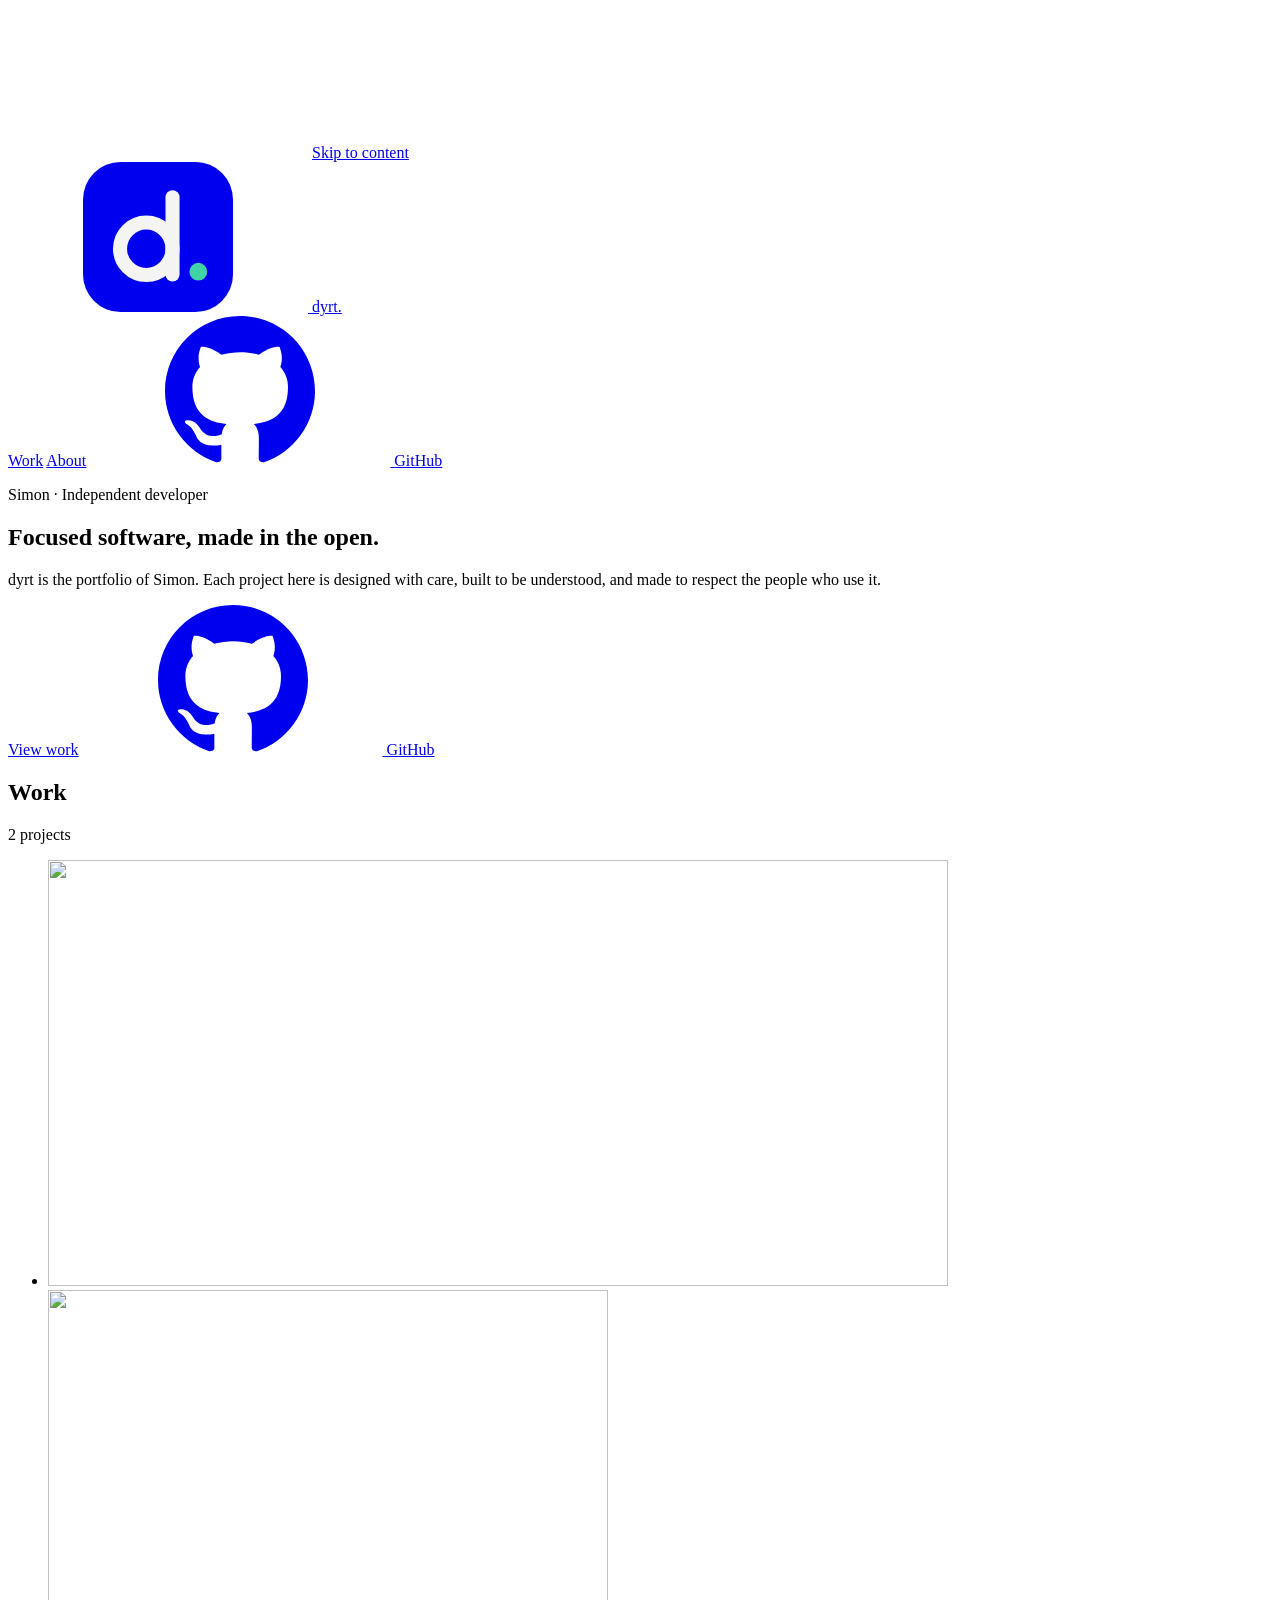
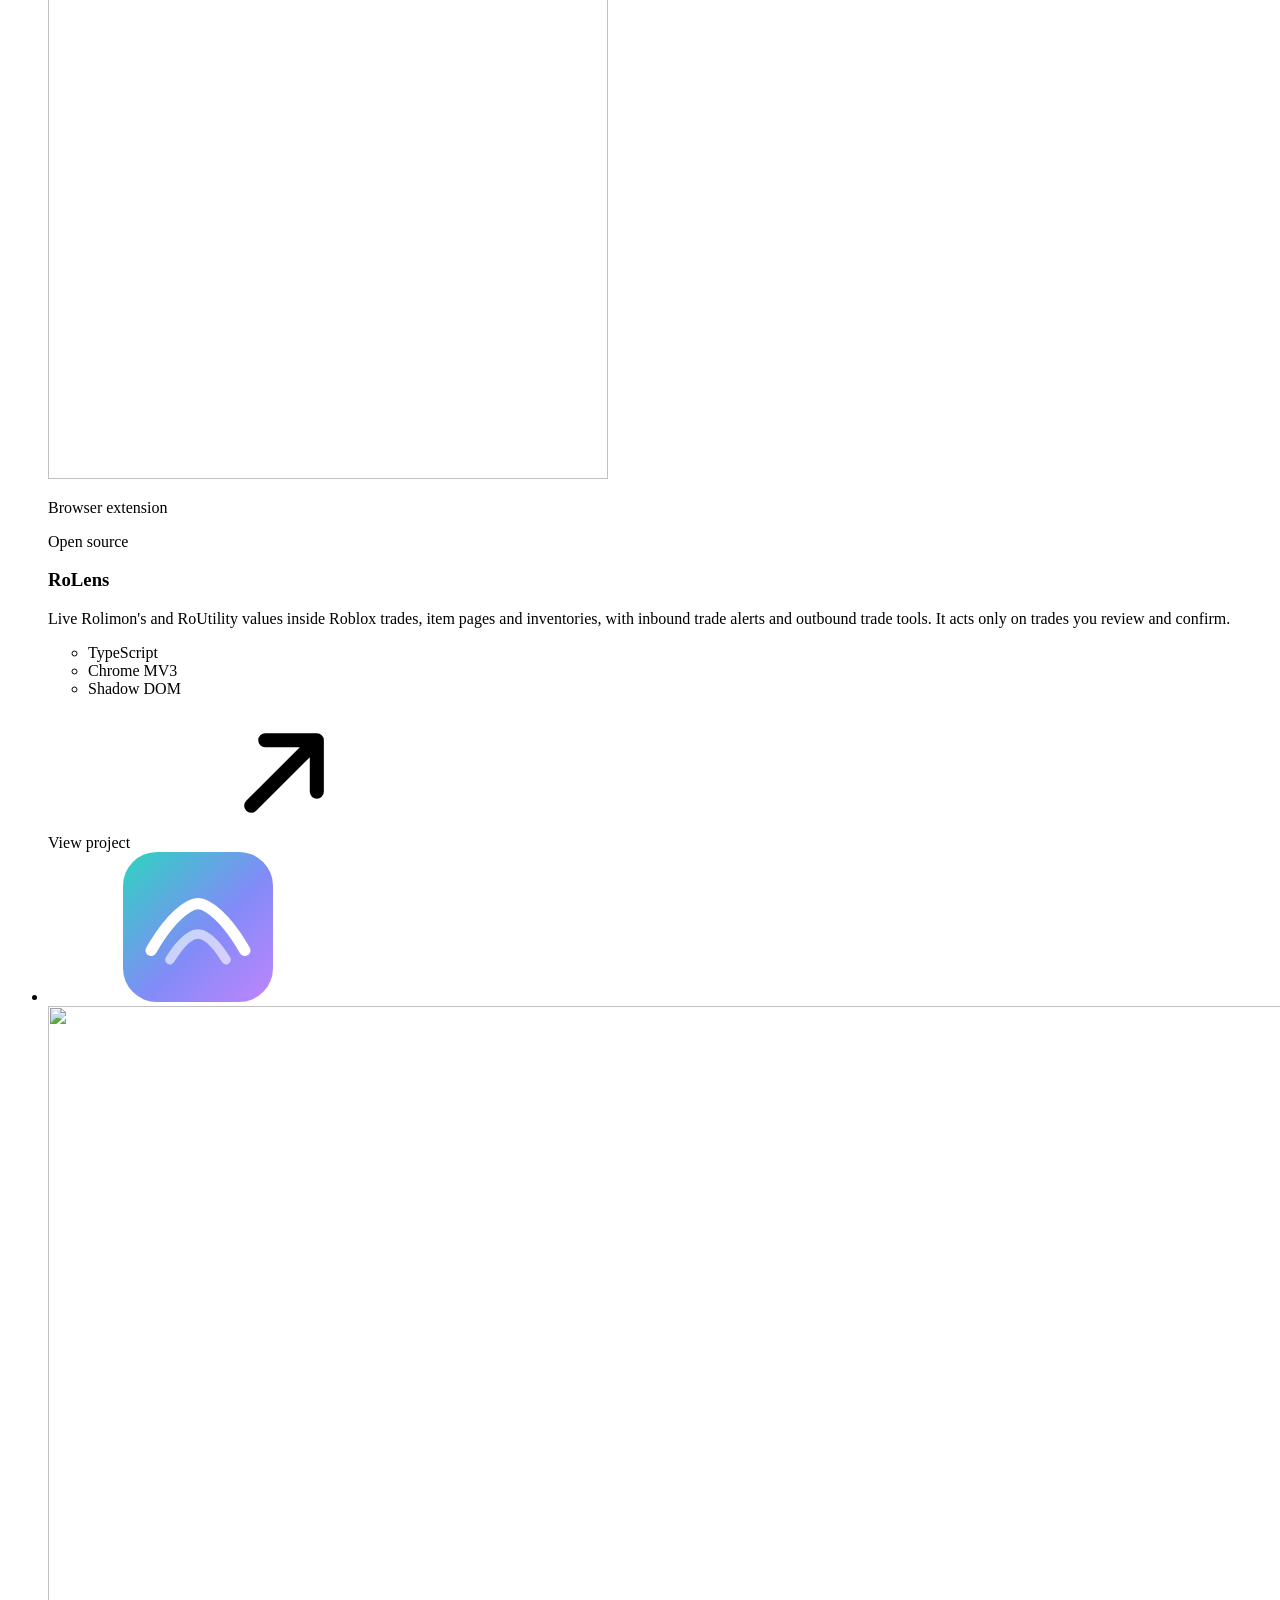
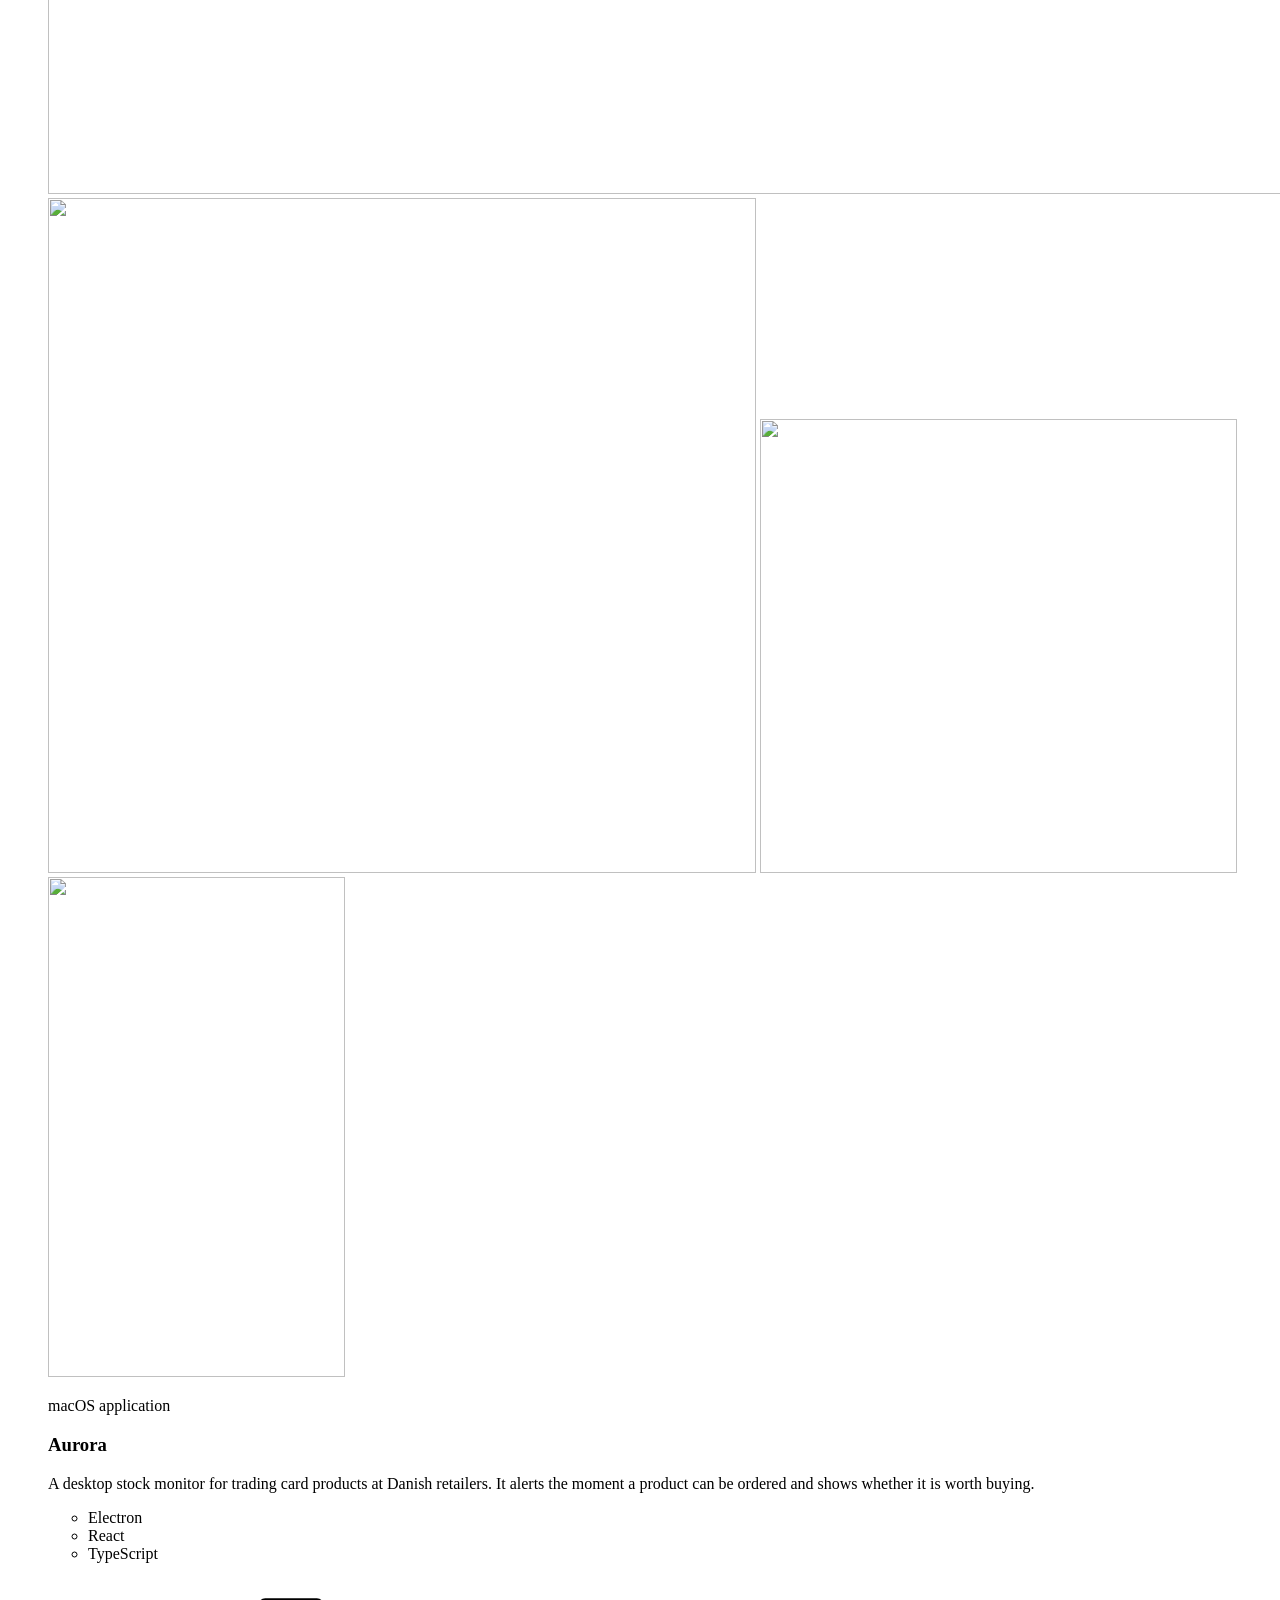
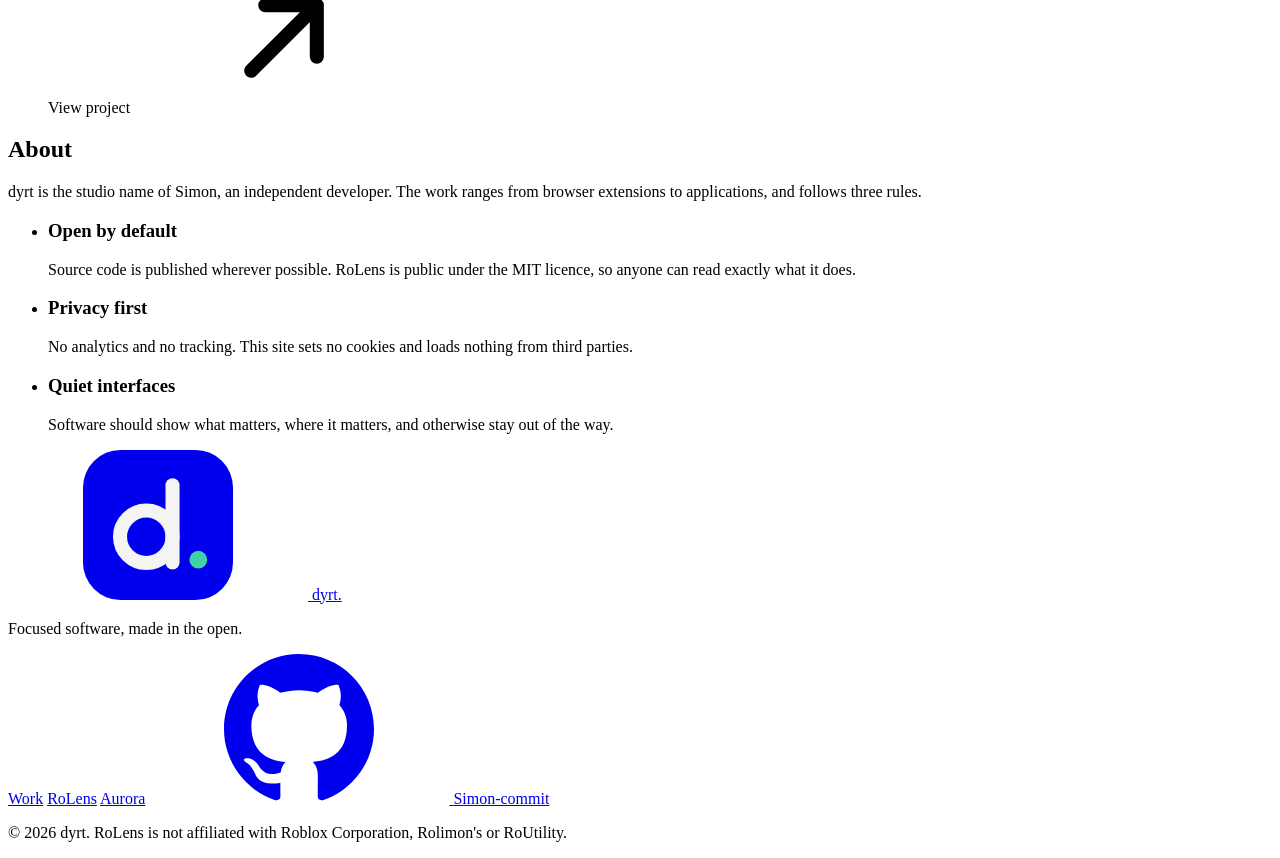
==== public/index.html @ 82dc3252 "Place real products around the Aurora screenshot Two Elite Trainer Boxes and a graded 1st Edition Pi" ====
<!doctype html>
<html lang="en">
<head>
<meta charset="utf-8">
<meta name="viewport" content="width=device-width, initial-scale=1, viewport-fit=cover">
<title>dyrt · Software by Simon</title>
<meta name="description" content="dyrt is the portfolio of Simon, an independent developer building focused software, including the RoLens browser extension and the Aurora desktop app.">
<link rel="canonical" href="https://dyrt.io/">
<meta name="theme-color" content="#f4f5f2" media="(prefers-color-scheme: light)">
<meta name="theme-color" content="#0c0f0e" media="(prefers-color-scheme: dark)">
<meta property="og:type" content="website">
<meta property="og:url" content="https://dyrt.io/">
<meta property="og:site_name" content="dyrt">
<meta property="og:title" content="dyrt · Software by Simon">
<meta property="og:description" content="dyrt is the portfolio of Simon, an independent developer building focused software, including the RoLens browser extension and the Aurora desktop app.">
<meta property="og:image" content="https://dyrt.io/og.png">
<meta property="og:image:width" content="1200">
<meta property="og:image:height" content="630">
<meta name="twitter:card" content="summary_large_image">
<link rel="icon" href="/favicon.ico?v=2" sizes="48x48">
<link rel="icon" href="/favicon.svg?v=2" type="image/svg+xml">
<link rel="icon" href="/favicon-32.png?v=2" type="image/png" sizes="32x32">
<link rel="apple-touch-icon" href="/apple-touch-icon.png?v=2">
<link rel="manifest" href="/site.webmanifest?v=2">
<link rel="preload" href="/fonts/bricolage-grotesque.woff2" as="font" type="font/woff2" crossorigin>
<link rel="preload" href="/fonts/geist.woff2" as="font" type="font/woff2" crossorigin>
<link rel="stylesheet" href="/styles.css">
<script src="/app.js" defer></script>
</head>
<body>
<svg class="sprite" aria-hidden="true">
  <symbol id="i-dyrt" viewBox="0 0 32 32">
    <rect width="32" height="32" rx="8" fill="currentColor"/>
    <circle class="mk-fg" cx="13.5" cy="18.5" r="5.6" fill="none" stroke="#f4f5f2" stroke-width="3"/>
    <path class="mk-fg" d="M19.1 7.5v16.5" stroke="#f4f5f2" stroke-width="3" stroke-linecap="round"/>
    <circle class="mk-dot" cx="24.6" cy="23.4" r="1.9" fill="#3fd3a6"/>
  </symbol>
  <symbol id="i-github" viewBox="0 0 16 16">
    <path fill="currentColor" d="M8 0c4.42 0 8 3.58 8 8a8.013 8.013 0 0 1-5.45 7.59c-.4.08-.55-.17-.55-.38 0-.27.01-1.13.01-2.2 0-.75-.25-1.23-.54-1.48 1.78-.2 3.65-.88 3.65-3.95 0-.88-.31-1.59-.82-2.15.08-.2.36-1.02-.08-2.12 0 0-.67-.22-2.2.82-.64-.18-1.32-.27-2-.27-.68 0-1.36.09-2 .27-1.53-1.03-2.2-.82-2.2-.82-.44 1.1-.16 1.92-.08 2.12-.51.56-.82 1.28-.82 2.15 0 3.06 1.86 3.75 3.64 3.95-.23.2-.44.55-.51 1.07-.46.21-1.61.55-2.33-.66-.15-.24-.6-.83-1.23-.82-.67.01-.27.38.01.53.34.19.73.9.82 1.13.16.45.68 1.31 2.69.94 0 .67.01 1.3.01 1.49 0 .21-.15.45-.55.38A7.995 7.995 0 0 1 0 8c0-4.42 3.58-8 8-8Z"/>
  </symbol>
  <symbol id="i-rolens" viewBox="0 0 128 128">
    <defs><linearGradient id="rl" x1="0" y1="0" x2="1" y2="1"><stop offset="0" stop-color="#10b981"/><stop offset="1" stop-color="#06b6d4"/></linearGradient></defs>
    <rect width="128" height="128" rx="34.7" fill="url(#rl)"/>
    <g fill="none" stroke="#ffffff" stroke-linecap="round" stroke-linejoin="round">
      <circle cx="55.5" cy="55.5" r="28.8" stroke-width="12.8"/>
      <path d="M77.9 77.9 98.1 98.1" stroke-width="14.9"/>
      <path d="M43.7 61.9 55.5 50.1 67.2 61.9" stroke-width="10.7"/>
    </g>
  </symbol>
  <symbol id="i-aurora" viewBox="0 0 32 32">
    <defs><linearGradient id="au" x1="0" y1="0" x2="1" y2="1"><stop offset="0" stop-color="#2dd4bf"/><stop offset="0.55" stop-color="#818cf8"/><stop offset="1" stop-color="#c084fc"/></linearGradient></defs>
    <rect width="32" height="32" rx="7.2" fill="url(#au)"/>
    <g fill="none" stroke="#ffffff" stroke-linecap="round">
      <path d="M6 21c4-7 8-10 10-10s6 3 10 10" stroke-width="2.4"/>
      <path d="M10 23c2.5-4 4.5-5.5 6-5.5s3.5 1.5 6 5.5" stroke-width="2" stroke-opacity="0.6"/>
    </g>
  </symbol>
  <symbol id="i-arrow" viewBox="0 0 16 16">
    <path d="M4.5 11.5 11.5 4.5M6 4.5h5.5V10" fill="none" stroke="currentColor" stroke-width="1.5" stroke-linecap="round" stroke-linejoin="round"/>
  </symbol>
</svg>

<a class="skip" href="#main">Skip to content</a>

<div class="shell">
  <header class="top">
    <a class="brand" href="/" aria-label="dyrt, home">
      <svg class="brand-mark" aria-hidden="true"><use href="#i-dyrt"/></svg>
      <span class="brand-word">dyrt<span class="dot">.</span></span>
    </a>
    <nav class="nav" aria-label="Main">
      <a class="nav-text" href="/#work">Work</a>
      <a class="nav-text" href="/#about">About</a>
      <a class="nav-gh" href="https://github.com/Simon-commit" aria-label="Simon on GitHub">
        <svg aria-hidden="true"><use href="#i-github"/></svg>
        <span>GitHub</span>
      </a>
    </nav>
  </header>

  <main id="main">
    <section class="intro" aria-labelledby="intro-title">
      <p class="eyebrow">Simon · Independent developer</p>
      <h1 id="intro-title">Focused software, made in the open.</h1>
      <p class="lede">dyrt is the portfolio of Simon. Each project here is designed with care, built to be understood, and made to respect the people who use it.</p>
      <div class="actions">
        <a class="btn btn-primary" href="#work">View work</a>
        <a class="btn" href="https://github.com/Simon-commit">
          <svg class="btn-gh" aria-hidden="true"><use href="#i-github"/></svg>
          GitHub
        </a>
      </div>
    </section>

    <section id="work" class="work" aria-labelledby="work-title">
      <div class="section-head">
        <h2 id="work-title">Work</h2>
        <span class="count">2 projects</span>
      </div>

      <ul class="catalogue">
        <li class="project">
          <a class="project-link" href="/rolens/" aria-label="RoLens, project details"></a>
          <div class="project-media media-rolens">
            <div class="rl-stage" aria-hidden="true">
              <picture class="rl-item">
                <source srcset="/rolens/shots/item-dark.webp" media="(prefers-color-scheme: dark)">
                <img src="/rolens/shots/item-light.webp" alt="" width="900" height="426" decoding="async">
              </picture>
              <picture class="rl-popup">
                <source srcset="/rolens/shots/popup-dark.webp" media="(prefers-color-scheme: dark)">
                <img src="/rolens/shots/popup-light.webp" alt="" width="560" height="789" decoding="async">
              </picture>
              <div class="float f1" data-rare="Red Sparkle Time Fedora"><span class="float-img"></span></div>
              <div class="float f2" data-rare="Rainbow Shaggy"><span class="float-img"></span></div>
              <div class="float f3" data-rare="Domino Crown"><span class="float-img"></span></div>
            </div>
          </div>
          <div class="project-body">
            <div class="project-top">
              <p class="eyebrow">Browser extension</p>
              <span class="badge">Open source</span>
            </div>
            <h3>RoLens</h3>
            <p>Live Rolimon's and RoUtility values inside Roblox trades, item pages and inventories, with inbound trade alerts and outbound trade tools. It acts only on trades you review and confirm.</p>
            <ul class="tags" aria-label="Technologies">
              <li>TypeScript</li><li>Chrome MV3</li><li>Shadow DOM</li>
            </ul>
            <span class="project-cta">View project <svg aria-hidden="true"><use href="#i-arrow"/></svg></span>
          </div>
        </li>

        <li class="project">
          <a class="project-link" href="/aurora/" aria-label="Aurora, project details"></a>
          <div class="project-media media-aurora">
            <svg class="media-icon" aria-hidden="true"><use href="#i-aurora"/></svg>
            <img class="shot" src="/aurora/card.webp" alt="" width="1280" height="788" loading="lazy" decoding="async">
            <img class="au-prod au-etb1" src="/aurora/products/etb-30th.webp" alt="" width="708" height="675" decoding="async">
            <img class="au-prod au-etb2" src="/aurora/products/etb-ascended.webp" alt="" width="477" height="454" decoding="async">
            <img class="au-prod au-slab" src="/aurora/products/psa-pikachu.webp" alt="" width="297" height="500" decoding="async">
          </div>
          <div class="project-body">
            <div class="project-top">
              <p class="eyebrow">macOS application</p>
            </div>
            <h3>Aurora</h3>
            <p>A desktop stock monitor for trading card products at Danish retailers. It alerts the moment a product can be ordered and shows whether it is worth buying.</p>
            <ul class="tags" aria-label="Technologies">
              <li>Electron</li><li>React</li><li>TypeScript</li>
            </ul>
            <span class="project-cta">View project <svg aria-hidden="true"><use href="#i-arrow"/></svg></span>
          </div>
        </li>
      </ul>
    </section>

    <section id="about" class="principles" aria-labelledby="about-title">
      <div class="section-head">
        <h2 id="about-title">About</h2>
      </div>
      <p class="principles-lede">dyrt is the studio name of Simon, an independent developer. The work ranges from browser extensions to applications, and follows three rules.</p>
      <ul class="rules">
        <li>
          <h3>Open by default</h3>
          <p>Source code is published wherever possible. RoLens is public under the MIT licence, so anyone can read exactly what it does.</p>
        </li>
        <li>
          <h3>Privacy first</h3>
          <p>No analytics and no tracking. This site sets no cookies and loads nothing from third parties.</p>
        </li>
        <li>
          <h3>Quiet interfaces</h3>
          <p>Software should show what matters, where it matters, and otherwise stay out of the way.</p>
        </li>
      </ul>
    </section>
  </main>

  <footer class="foot">
    <div class="foot-brand">
      <a class="brand" href="/" aria-label="dyrt, home">
        <svg class="brand-mark" aria-hidden="true"><use href="#i-dyrt"/></svg>
        <span class="brand-word">dyrt<span class="dot">.</span></span>
      </a>
      <p>Focused software, made in the open.</p>
    </div>
    <nav class="foot-links" aria-label="Footer">
      <a href="/#work">Work</a>
      <a href="/rolens/">RoLens</a>
      <a href="/aurora/">Aurora</a>
      <a class="gh-link" href="https://github.com/Simon-commit">
        <svg aria-hidden="true"><use href="#i-github"/></svg>
        <span>Simon-commit</span>
      </a>
    </nav>
    <p class="foot-legal">© 2026 dyrt. RoLens is not affiliated with Roblox Corporation, Rolimon's or RoUtility.</p>
  </footer>
</div>
</body>
</html>
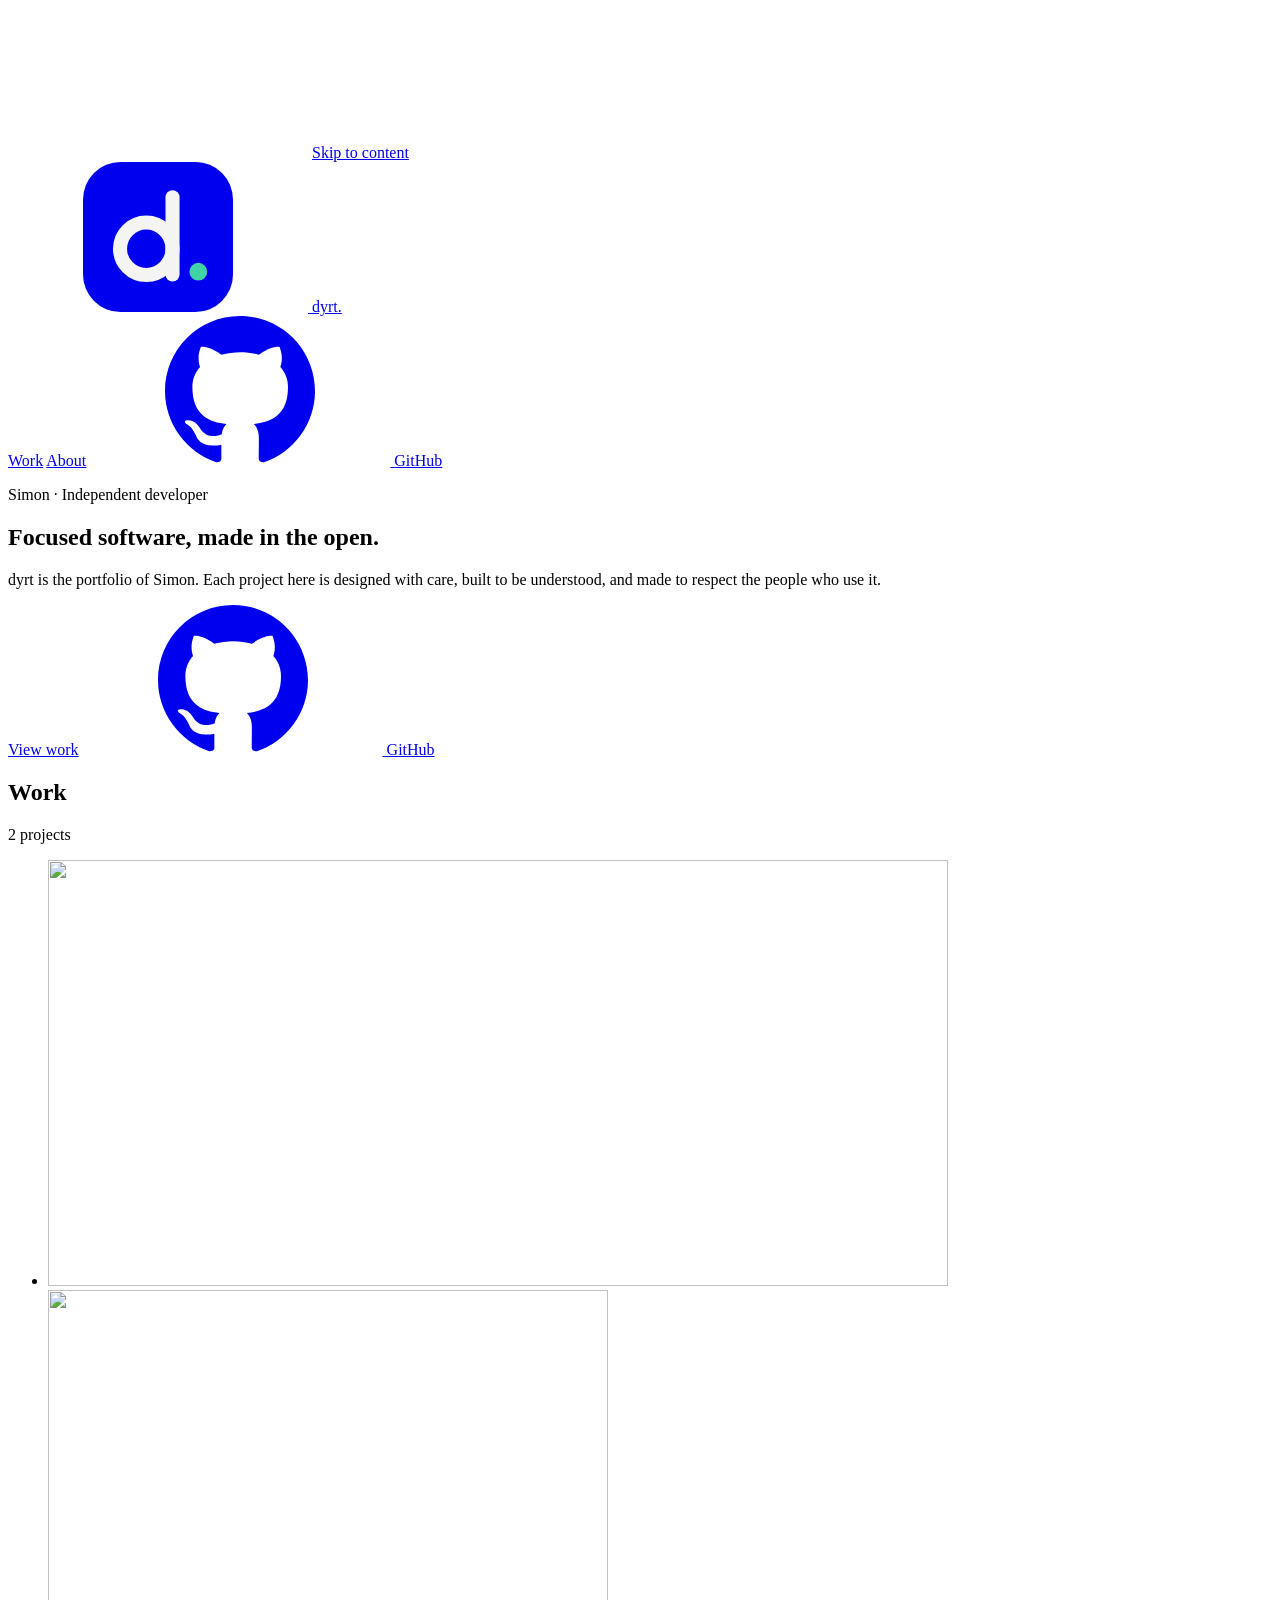
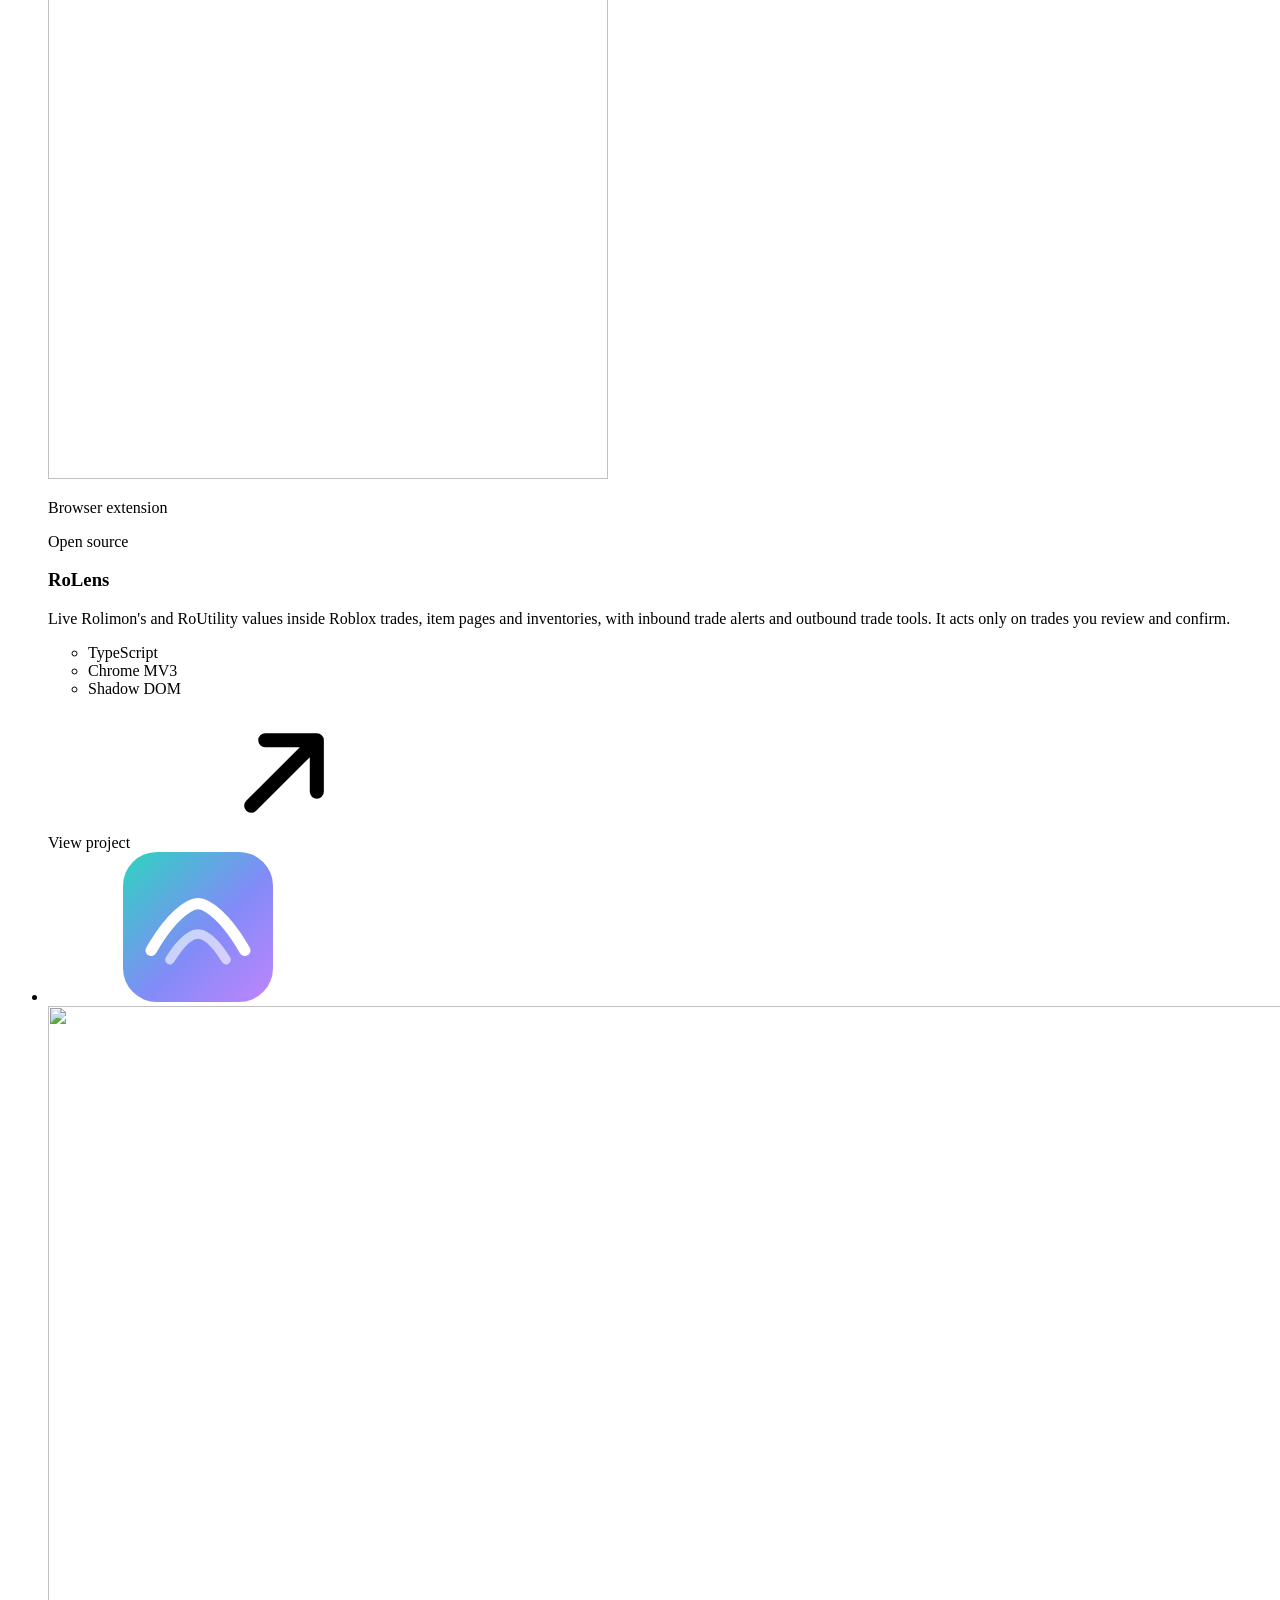
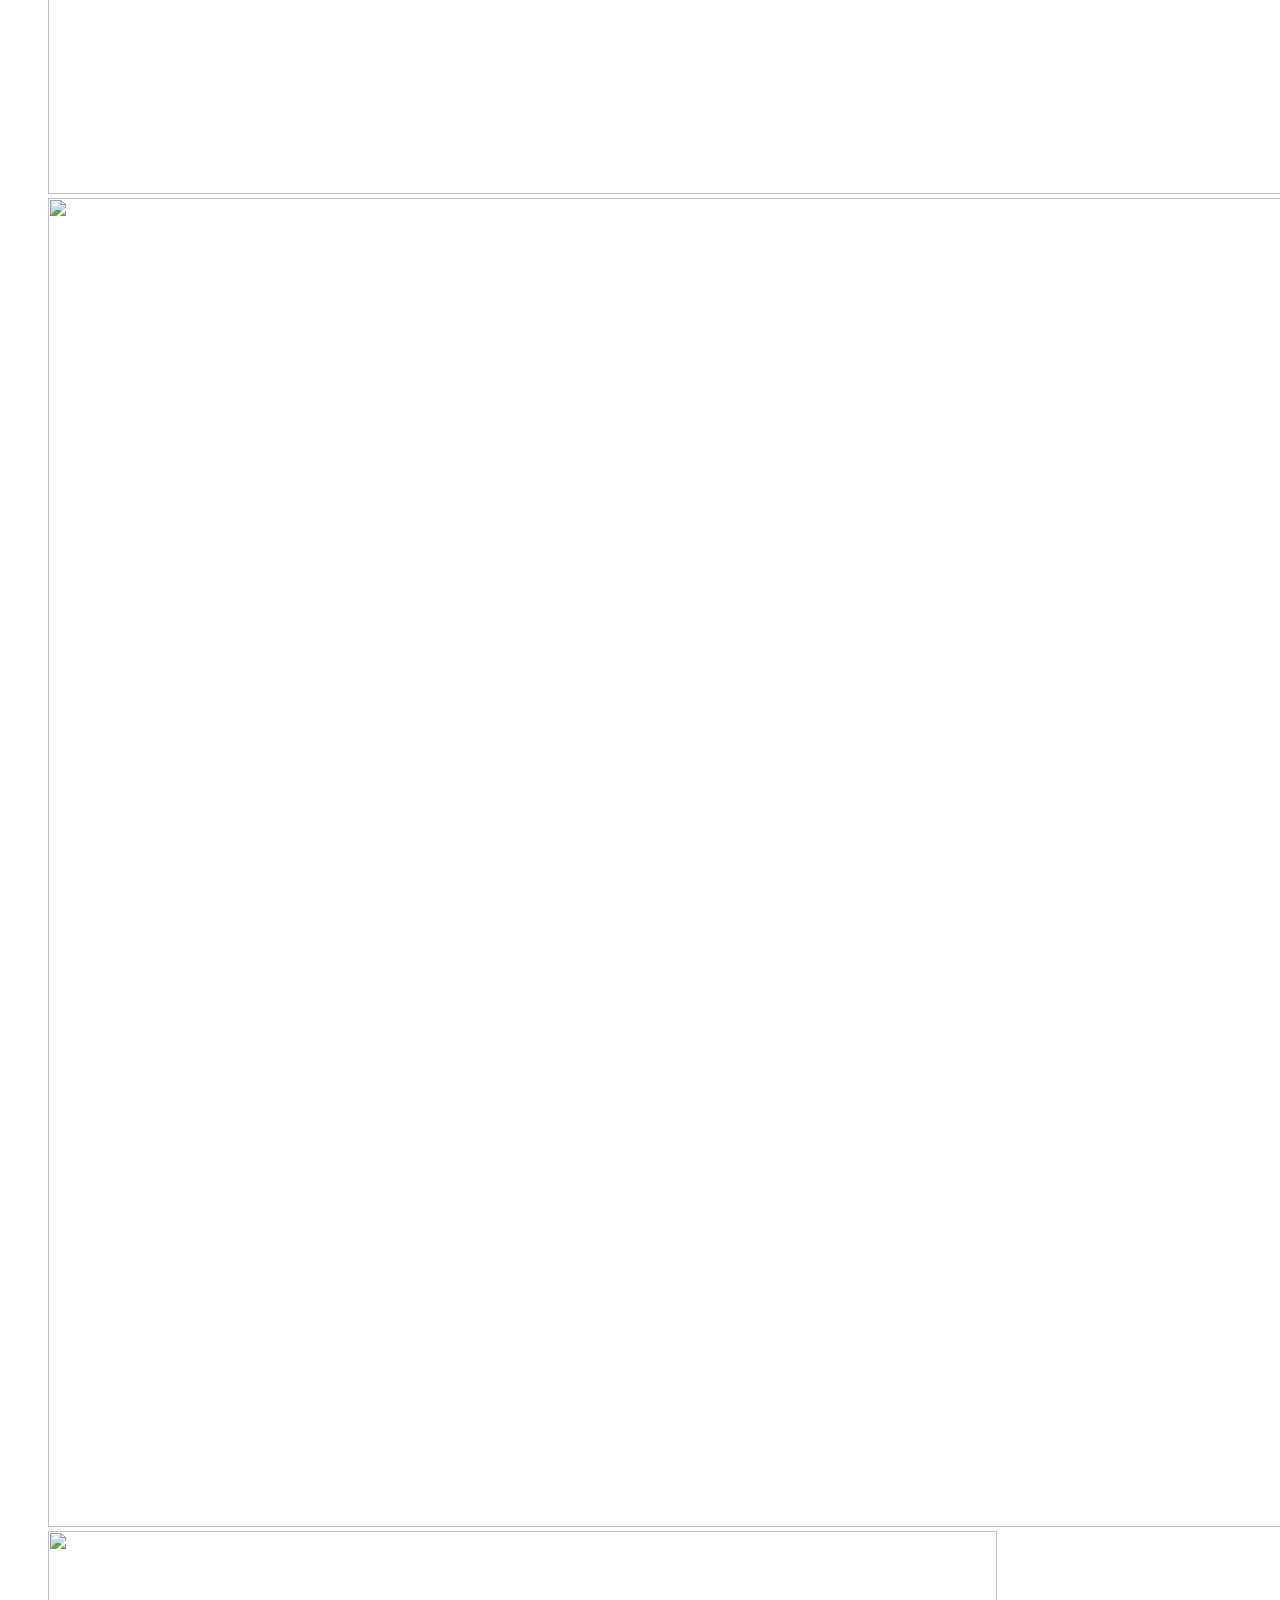
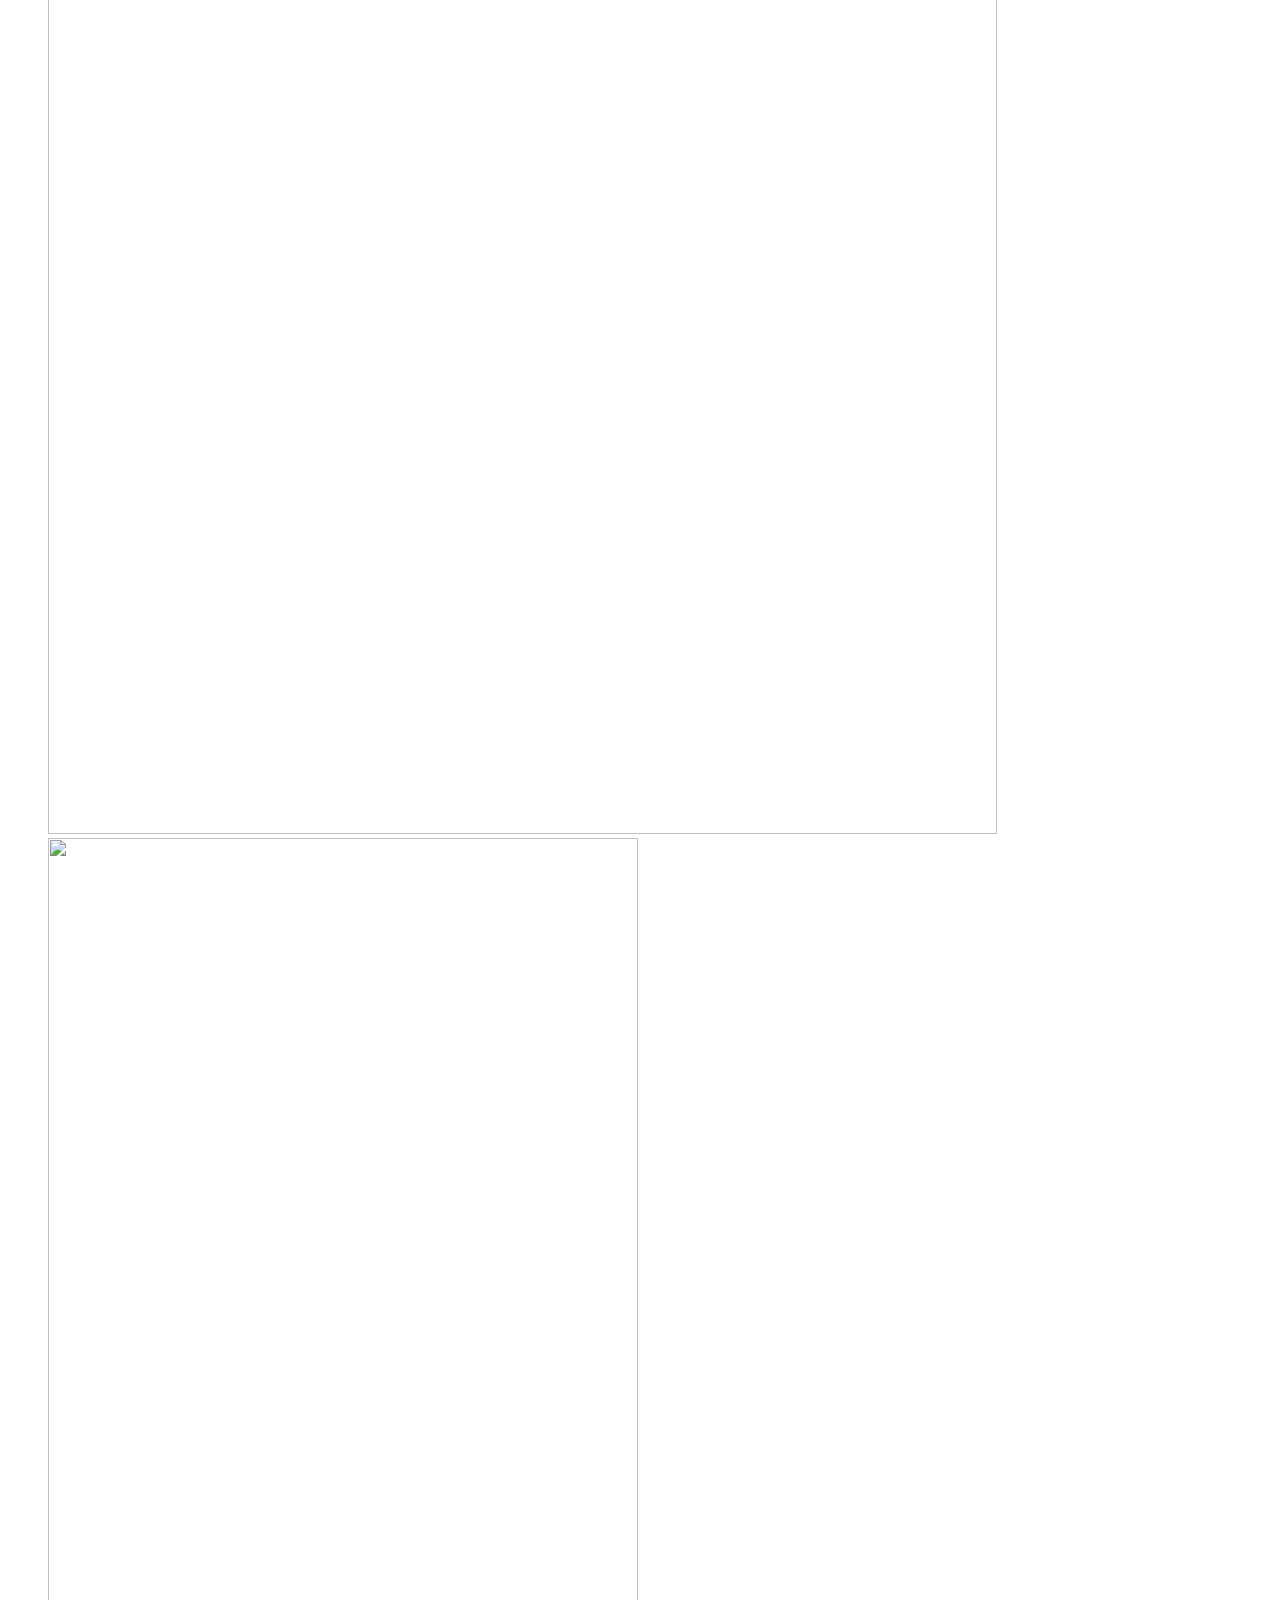
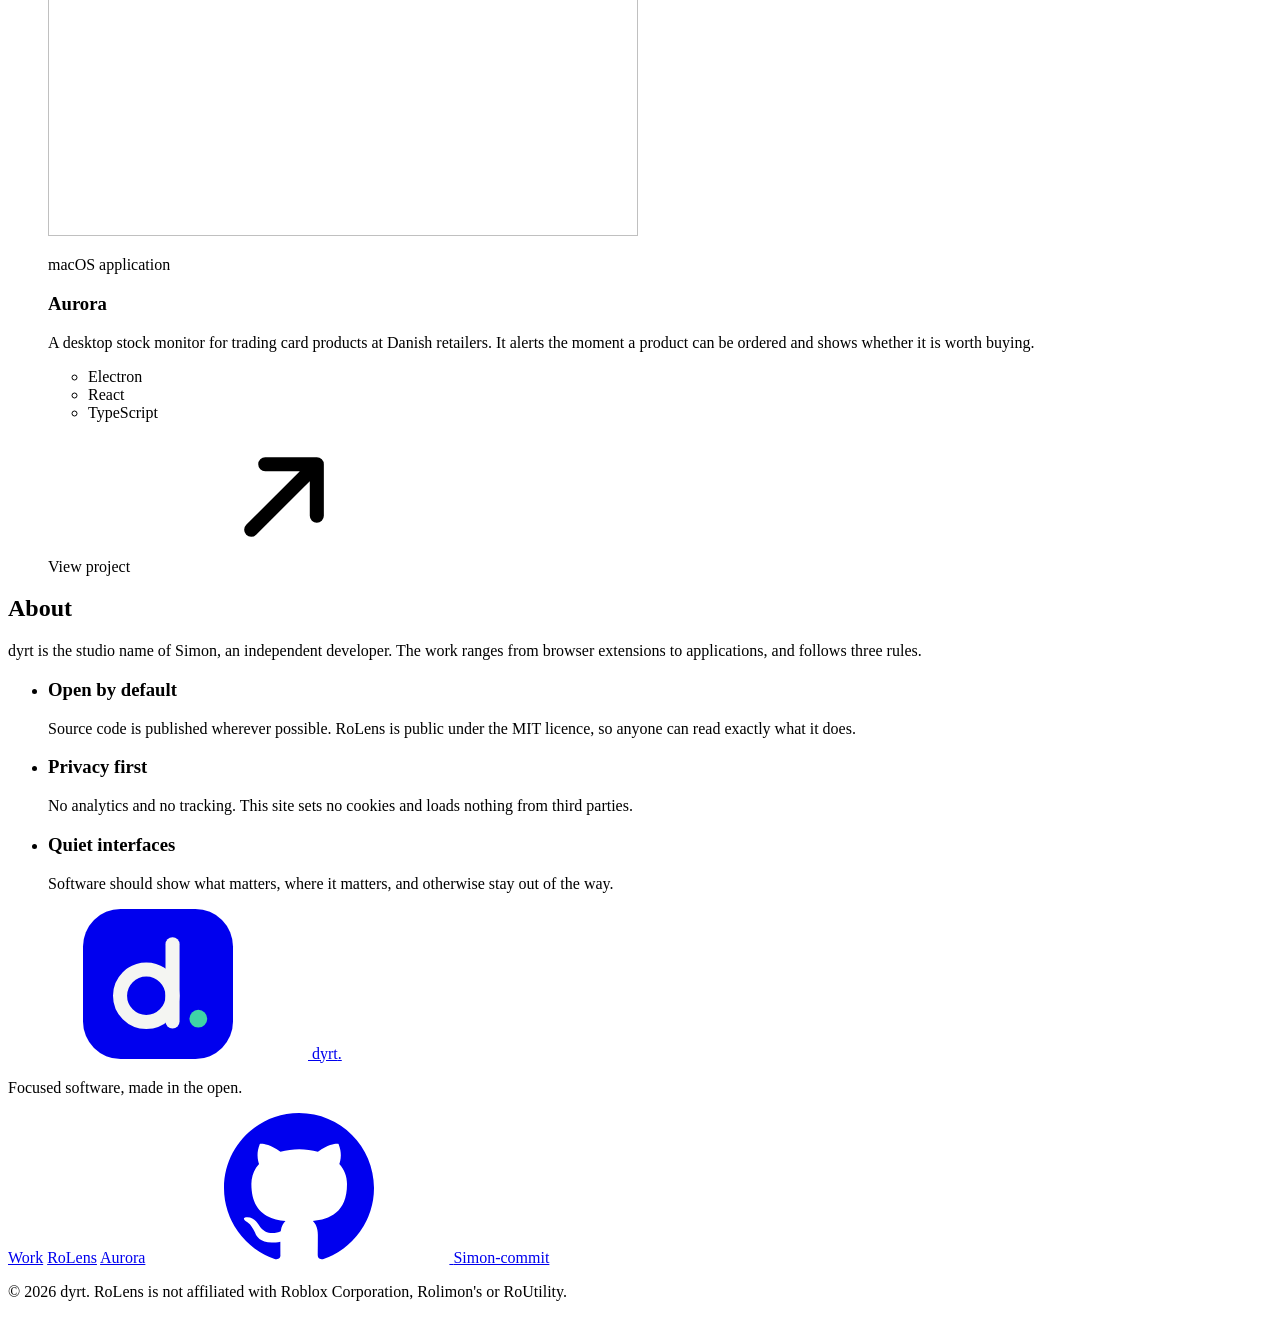
==== commit 4e2b6c2f: "Re-cut the Aurora products cleanly at twice the resolution, and float The Classic ROBLOX Fedora on t" ====
--- a/public/index.html
+++ b/public/index.html
@@ -135,9 +135,9 @@
           <div class="project-media media-aurora">
             <svg class="media-icon" aria-hidden="true"><use href="#i-aurora"/></svg>
             <img class="shot" src="/aurora/card.webp" alt="" width="1280" height="788" loading="lazy" decoding="async">
-            <img class="au-prod au-etb1" src="/aurora/products/etb-30th.webp" alt="" width="708" height="675" decoding="async">
-            <img class="au-prod au-etb2" src="/aurora/products/etb-ascended.webp" alt="" width="477" height="454" decoding="async">
-            <img class="au-prod au-slab" src="/aurora/products/psa-pikachu.webp" alt="" width="297" height="500" decoding="async">
+            <img class="au-prod au-etb1" src="/aurora/products/etb-30th.webp" alt="" width="1418" height="1329" decoding="async">
+            <img class="au-prod au-etb2" src="/aurora/products/etb-ascended.webp" alt="" width="949" height="903" decoding="async">
+            <img class="au-prod au-slab" src="/aurora/products/psa-pikachu.webp" alt="" width="590" height="998" decoding="async">
           </div>
           <div class="project-body">
             <div class="project-top">
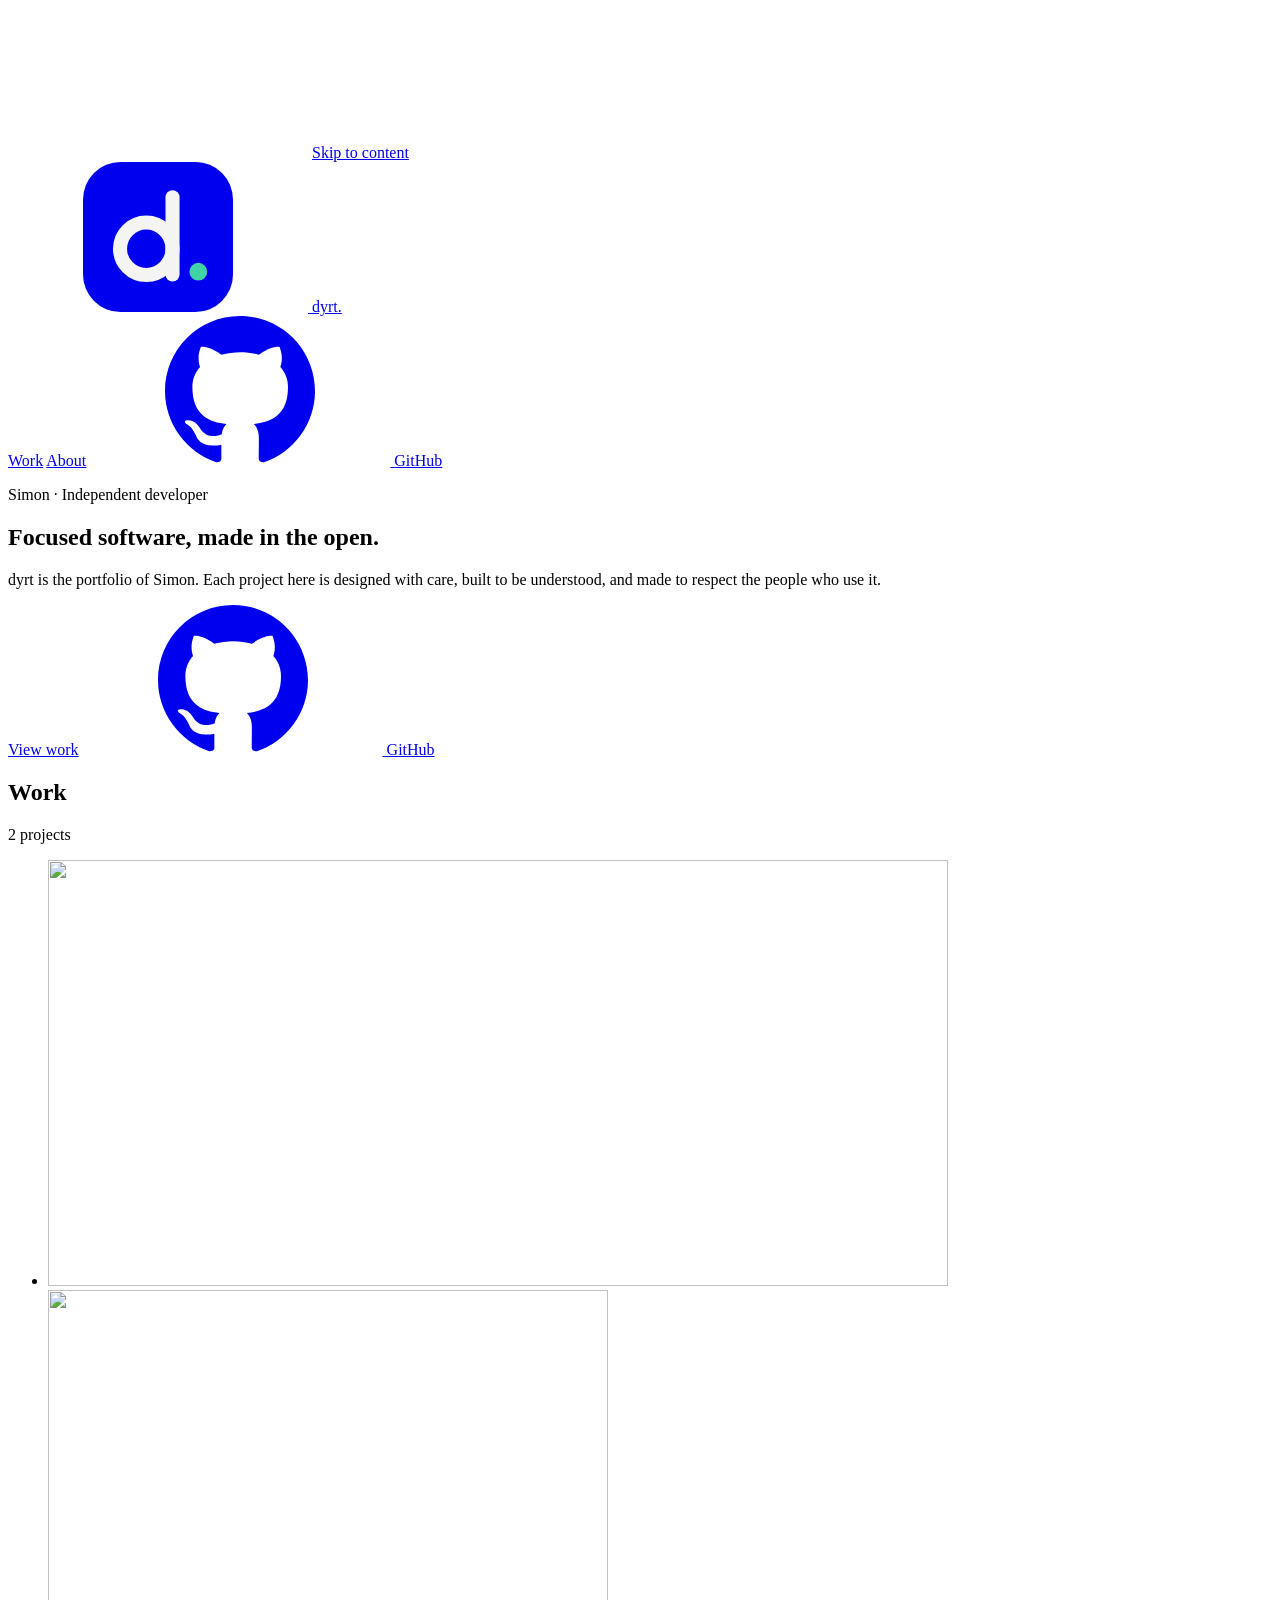
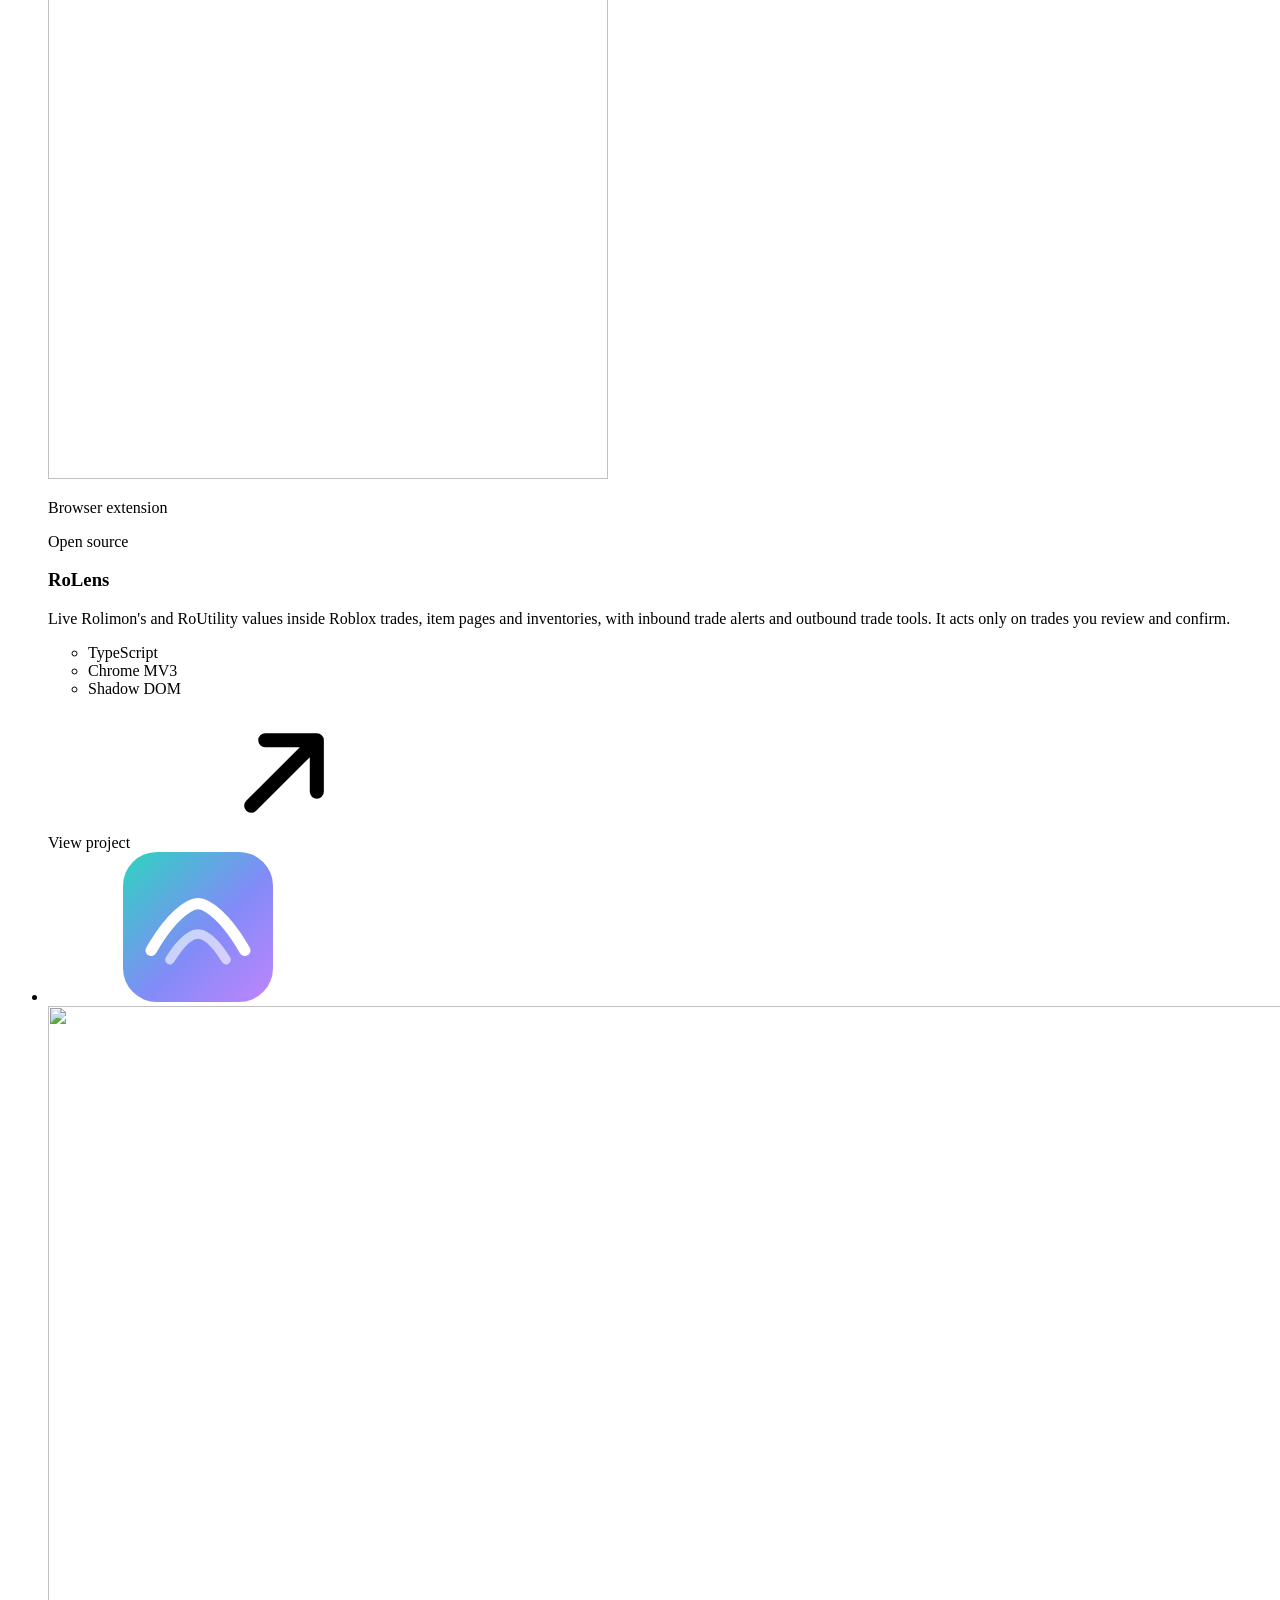
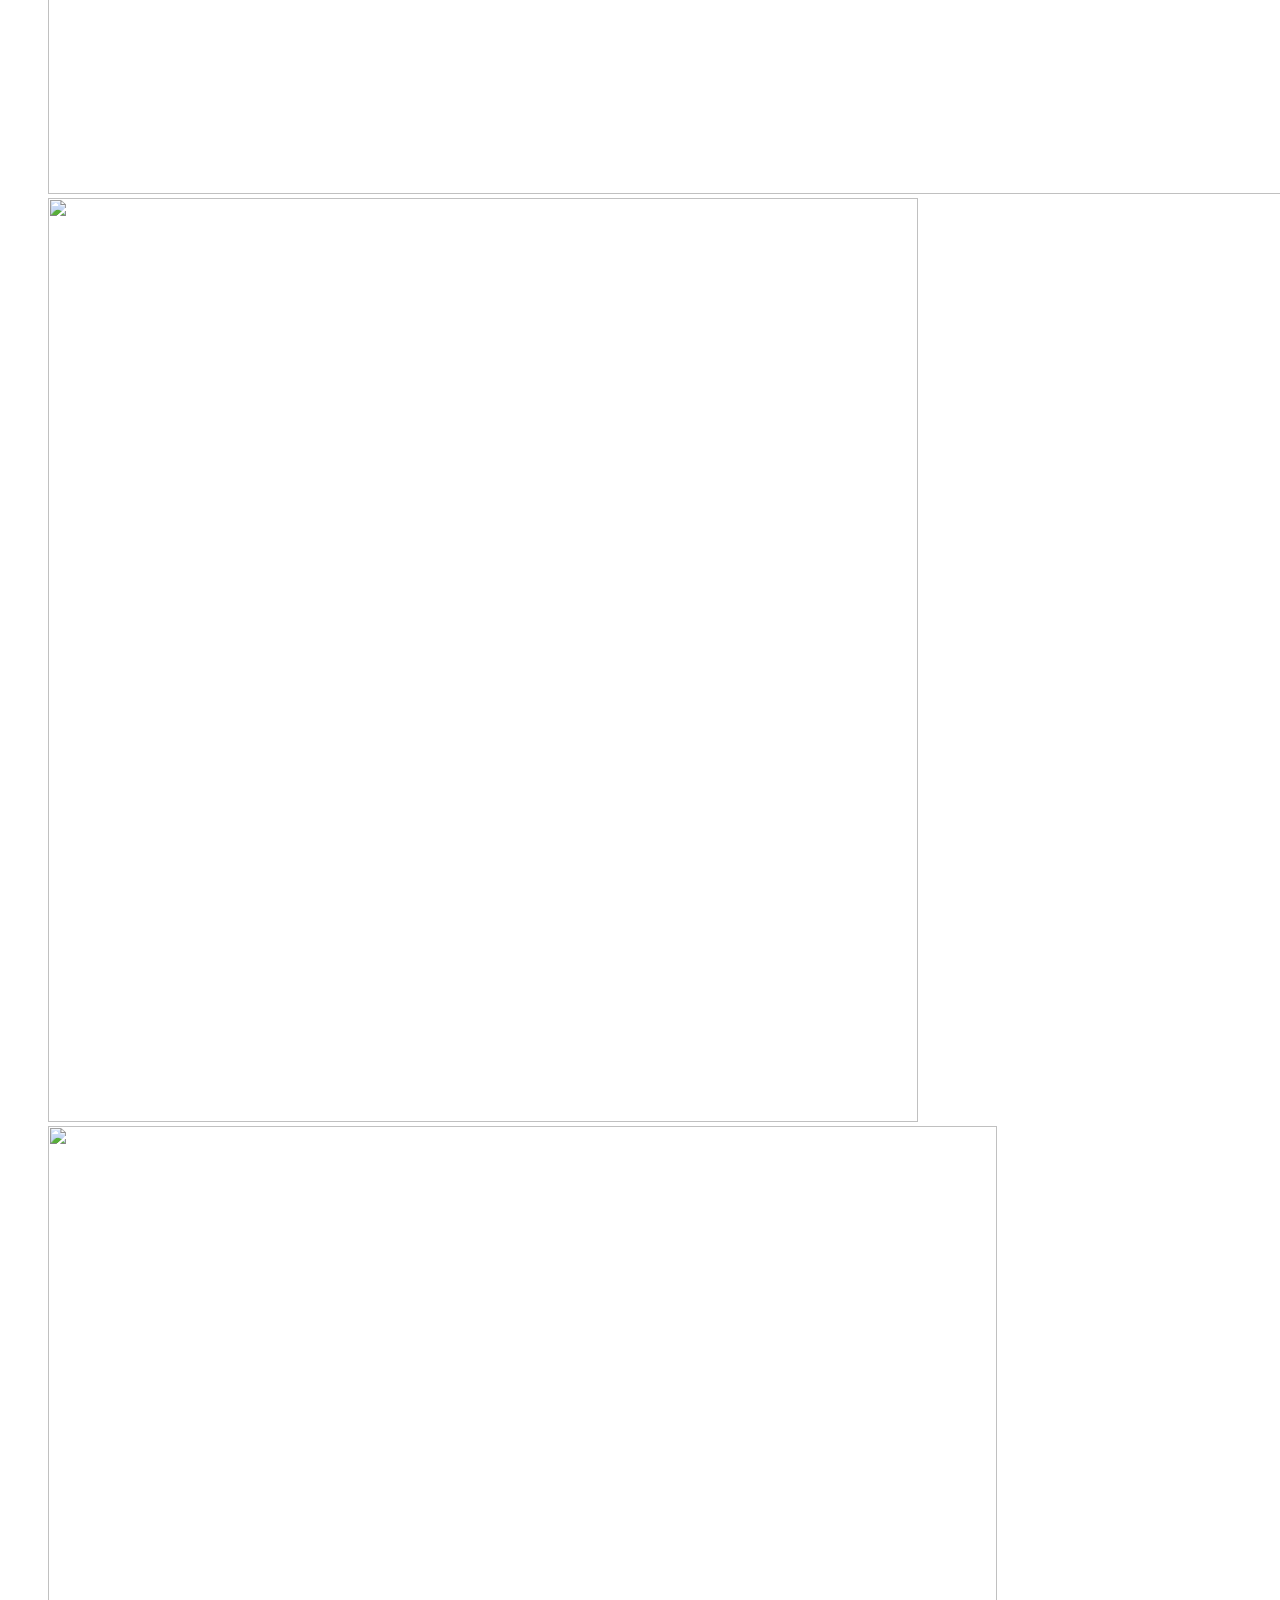
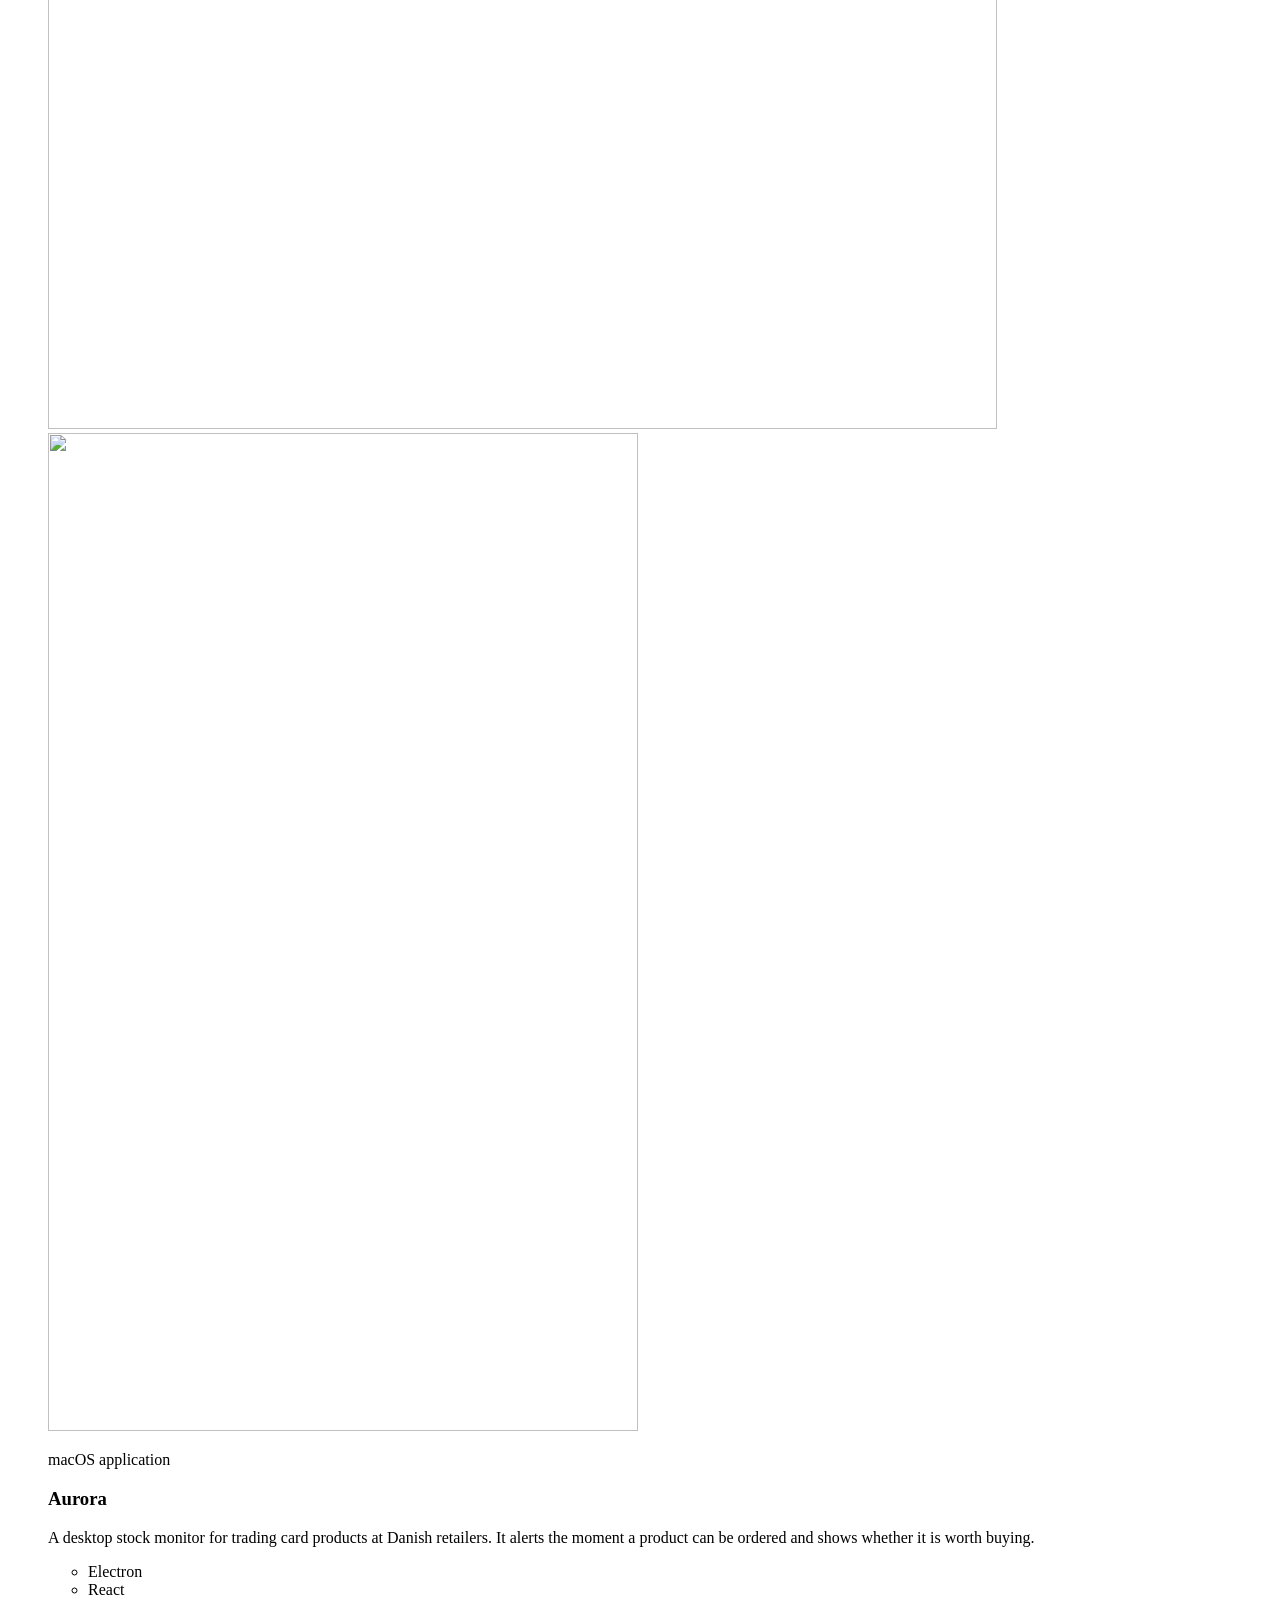
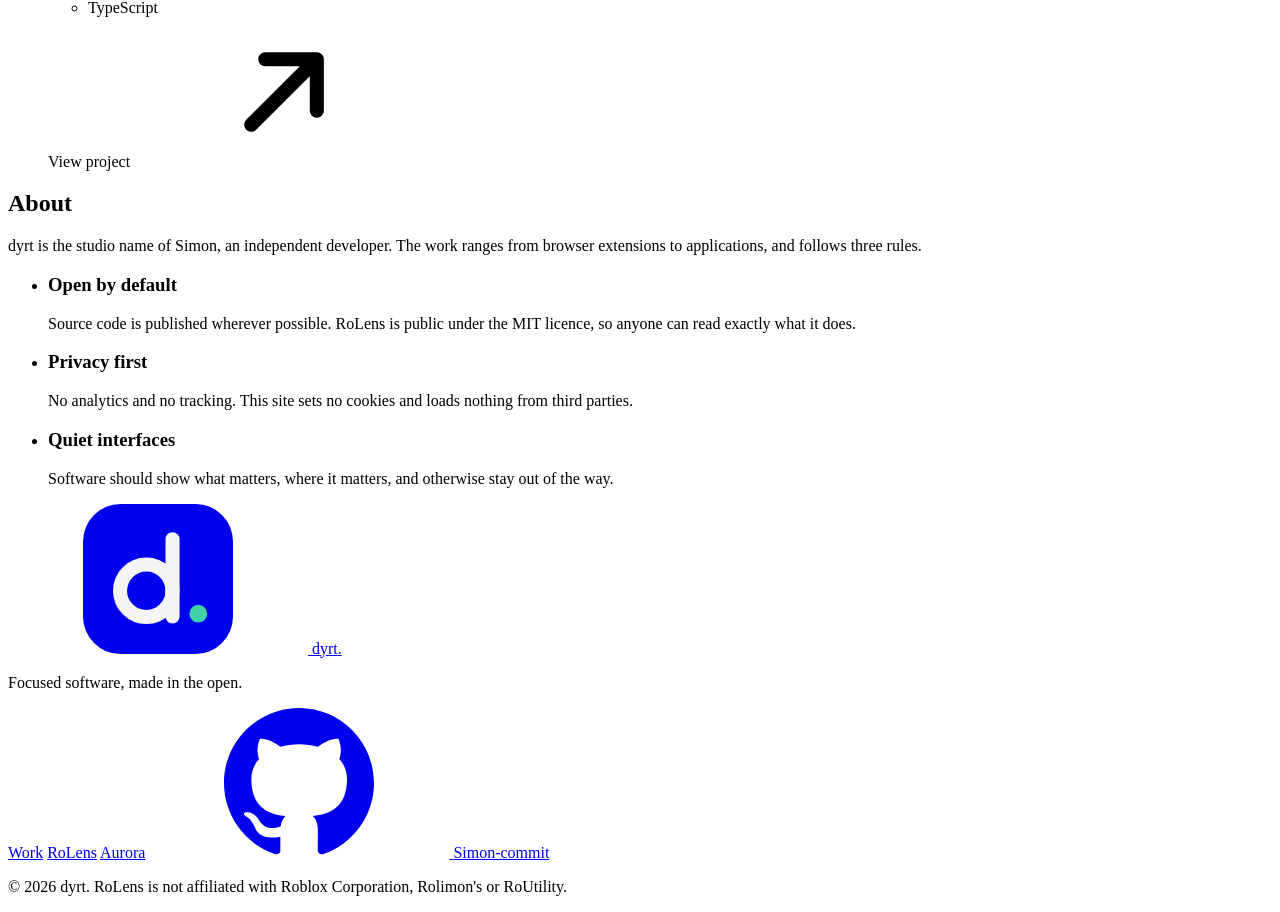
==== commit dba28259: "Use the Roaring Skies Elite Trainer Box on the Aurora card Co-Authored-By: Claude Opus 5.5 (1M conte" ====
--- a/public/index.html
+++ b/public/index.html
@@ -135,7 +135,7 @@
           <div class="project-media media-aurora">
             <svg class="media-icon" aria-hidden="true"><use href="#i-aurora"/></svg>
             <img class="shot" src="/aurora/card.webp" alt="" width="1280" height="788" loading="lazy" decoding="async">
-            <img class="au-prod au-etb1" src="/aurora/products/etb-30th.webp" alt="" width="1418" height="1329" decoding="async">
+            <img class="au-prod au-etb1" src="/aurora/products/etb-roaring.webp" alt="" width="870" height="924" decoding="async">
             <img class="au-prod au-etb2" src="/aurora/products/etb-ascended.webp" alt="" width="949" height="903" decoding="async">
             <img class="au-prod au-slab" src="/aurora/products/psa-pikachu.webp" alt="" width="590" height="998" decoding="async">
           </div>
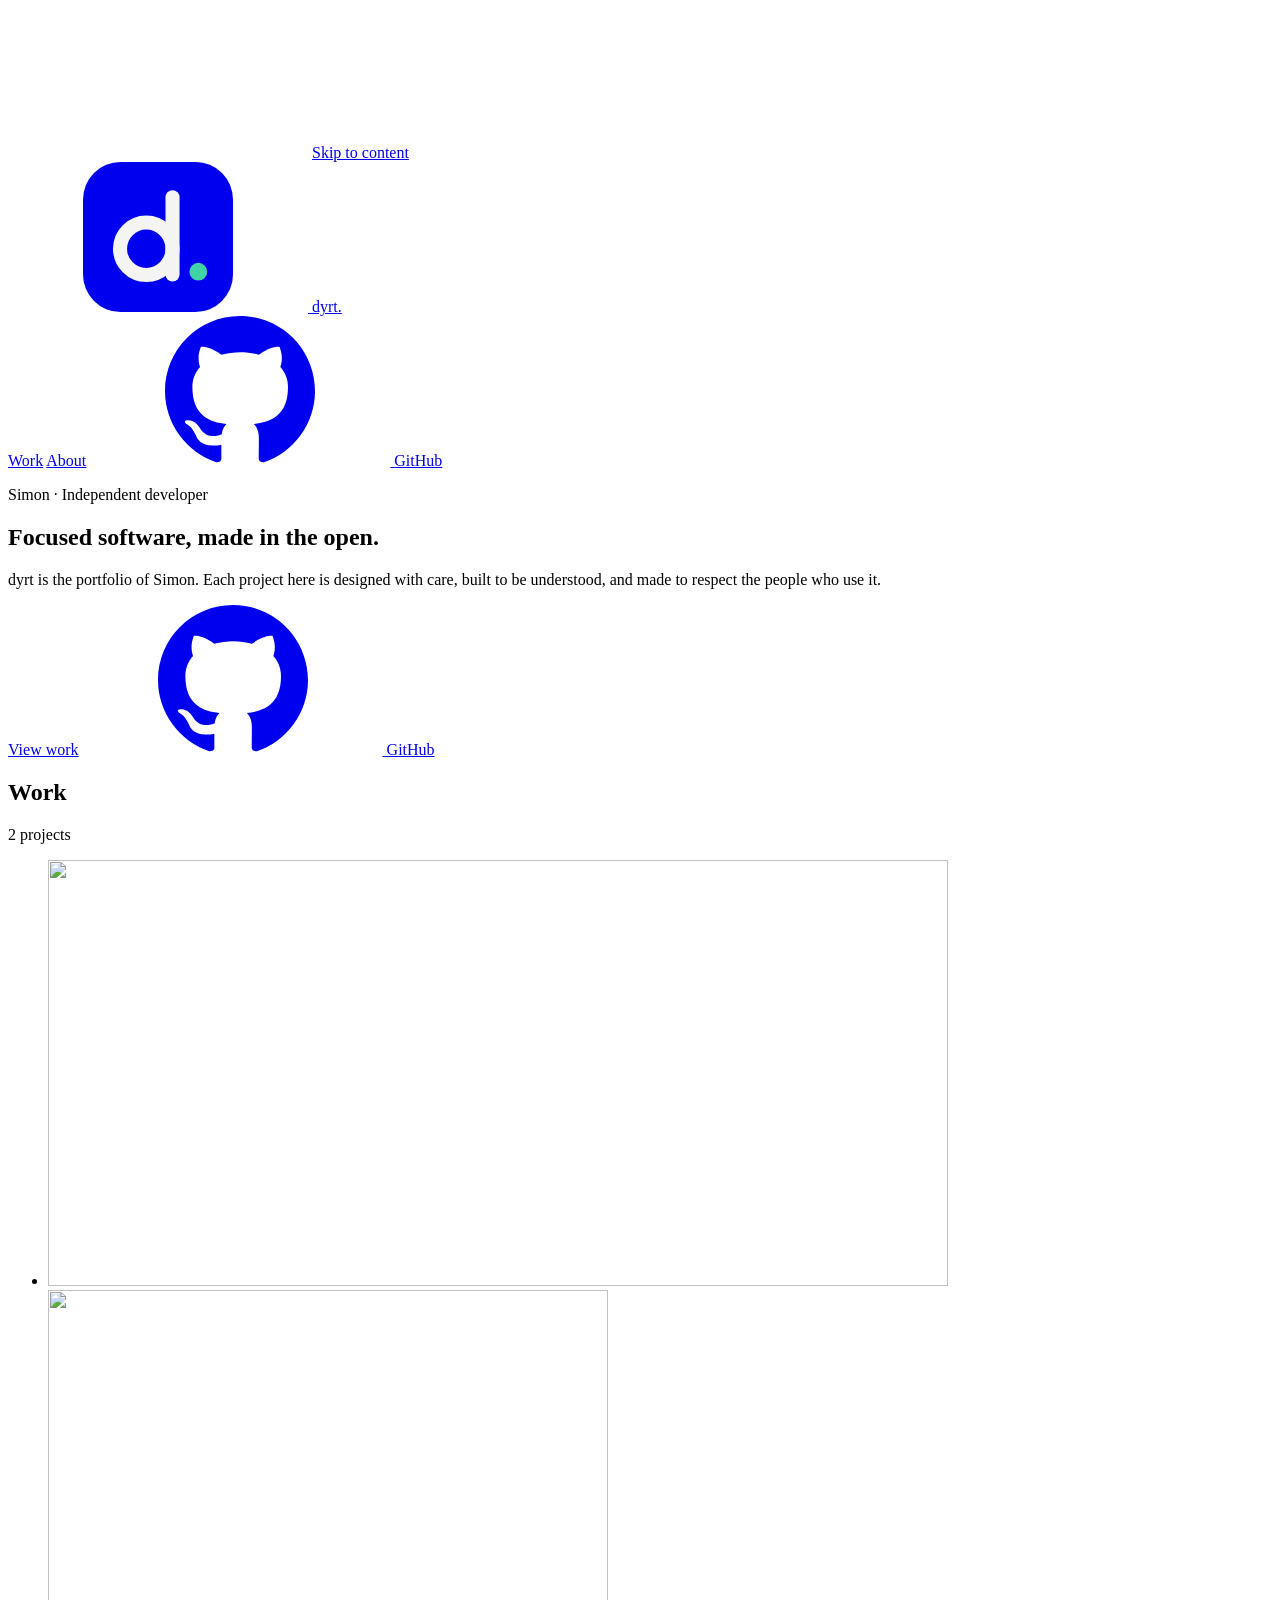
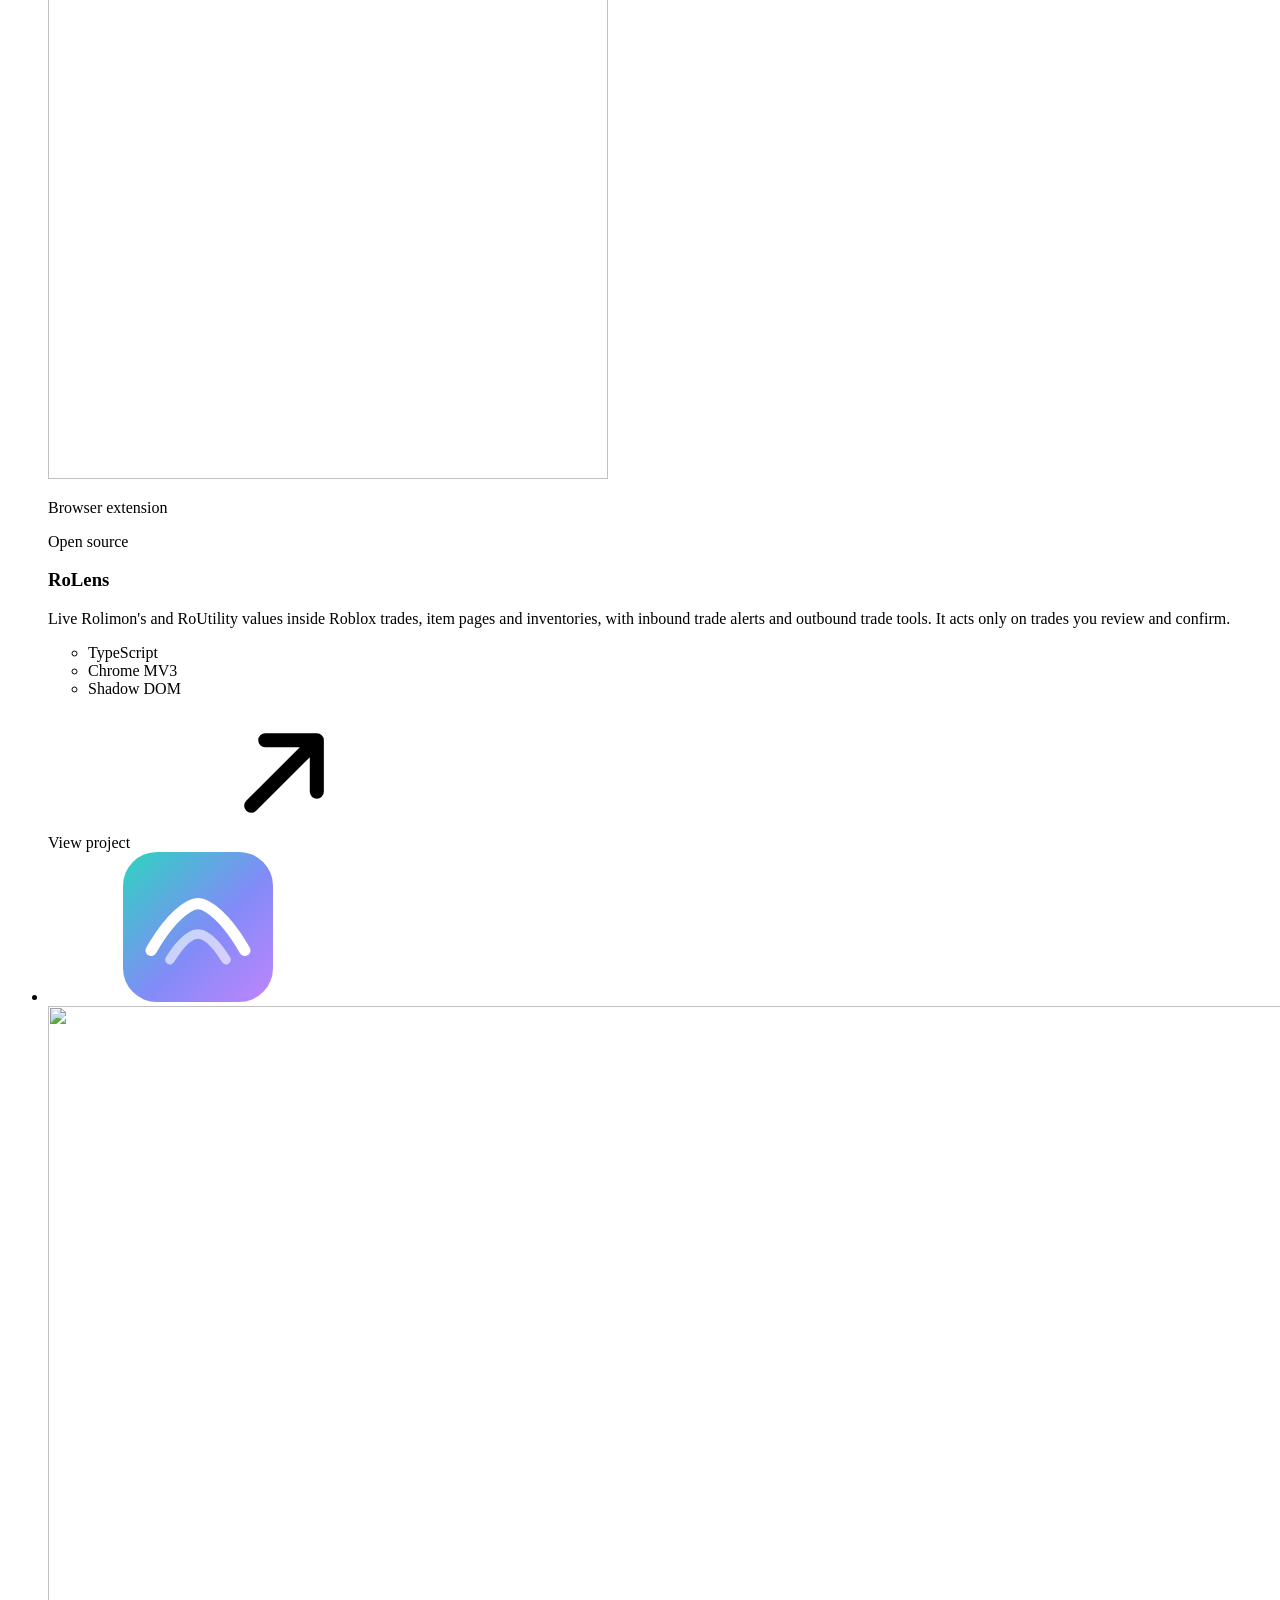
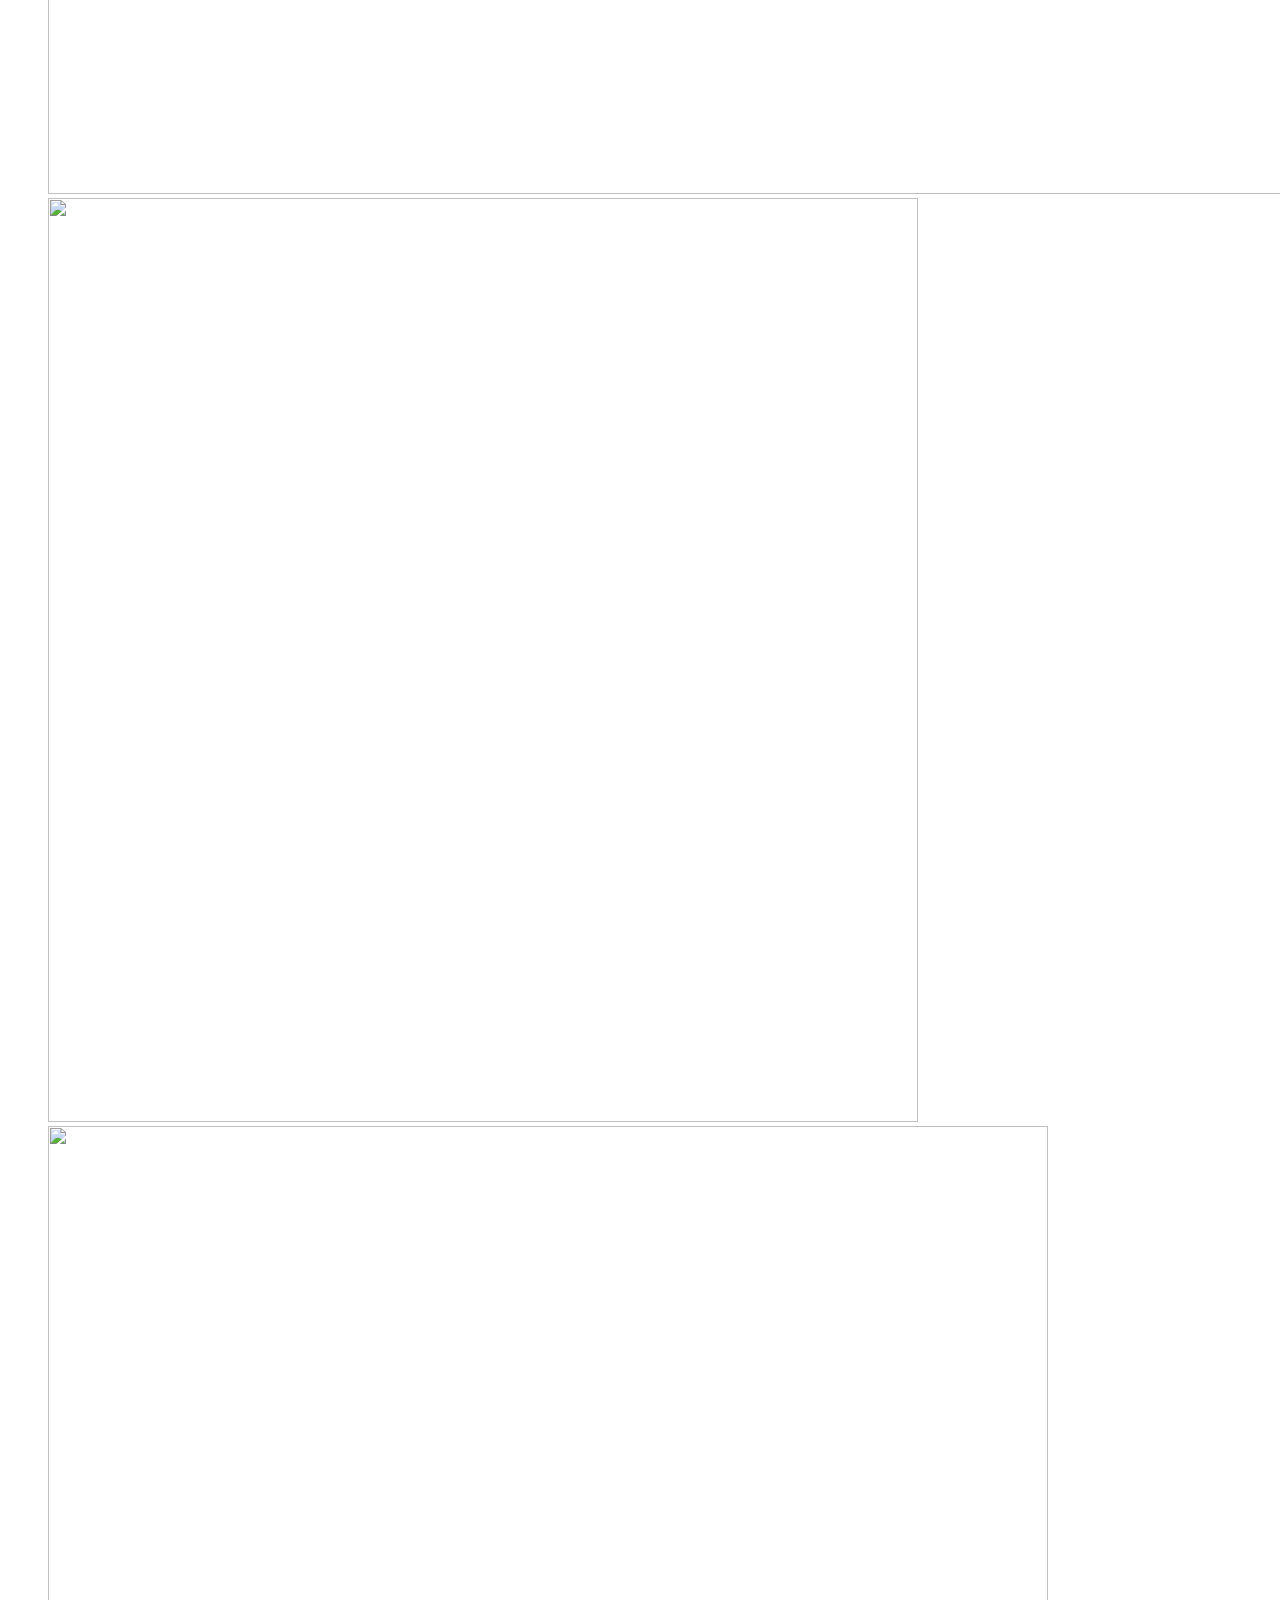
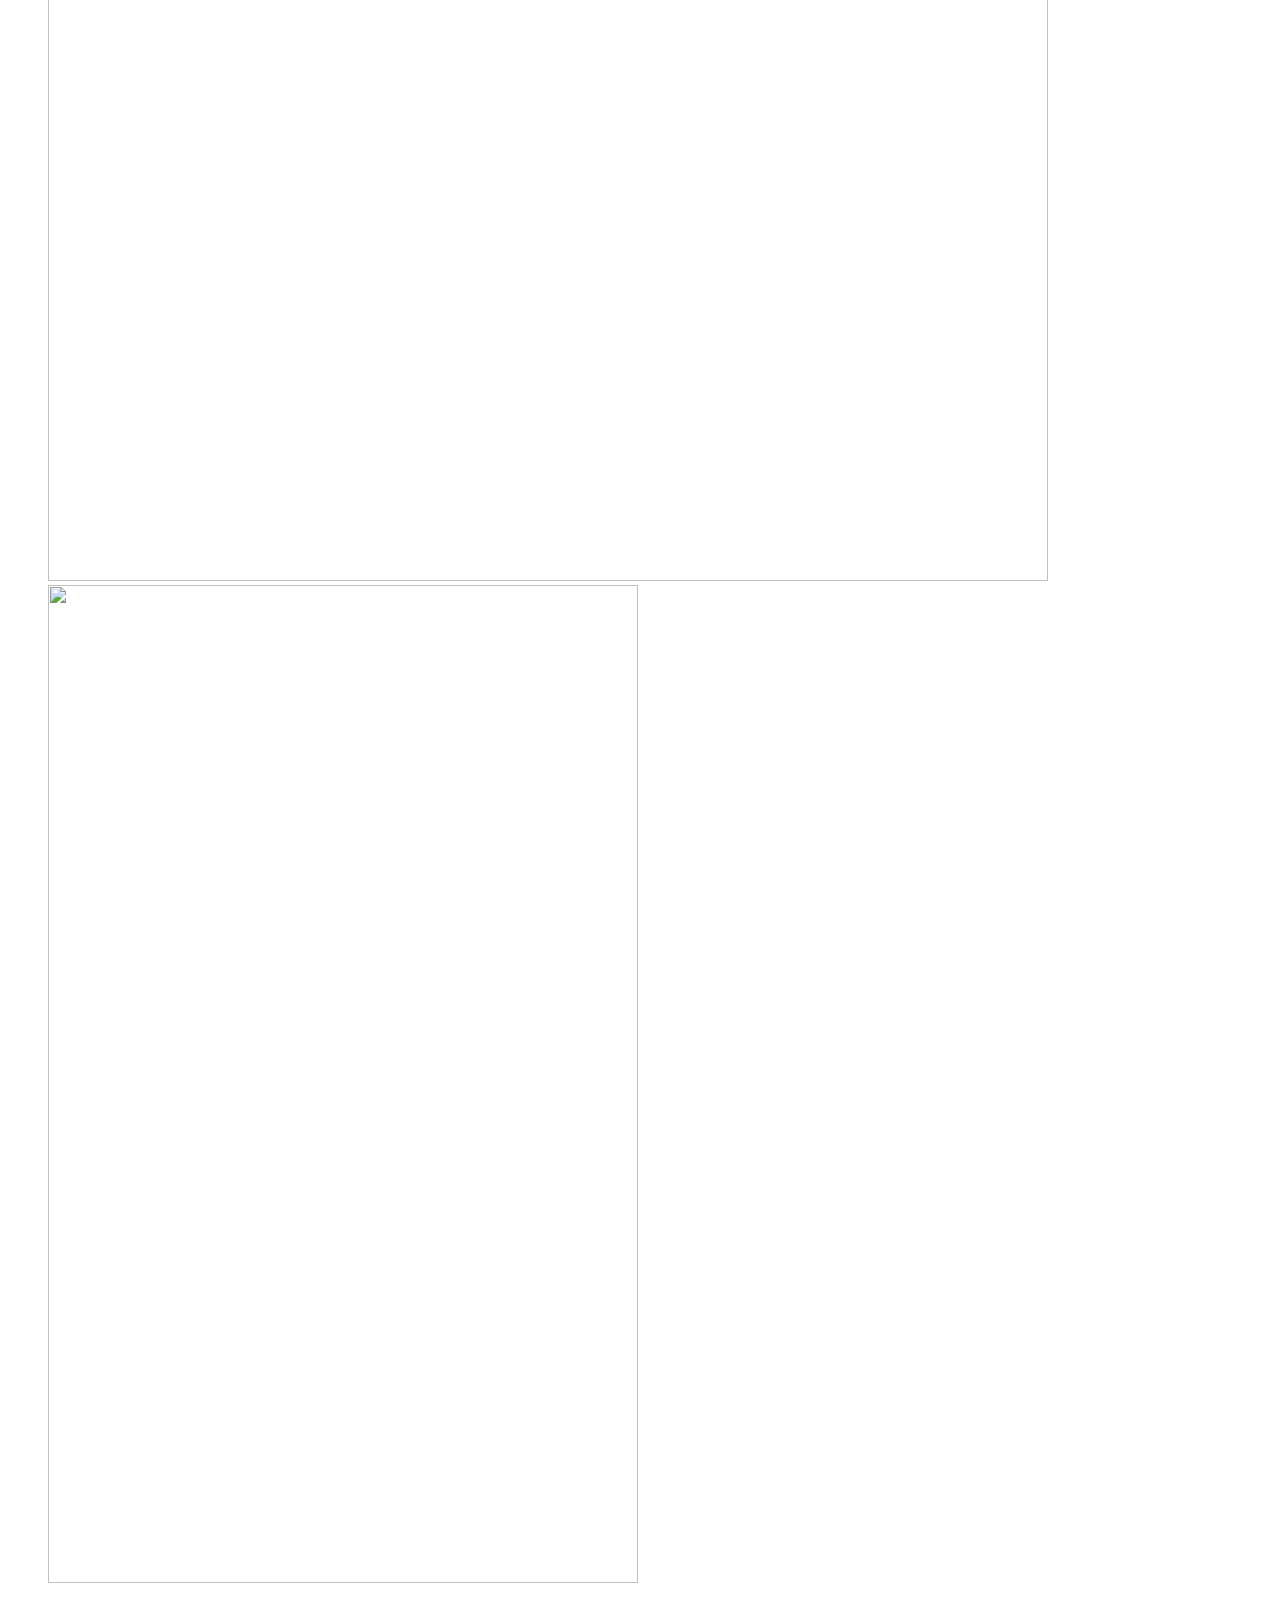
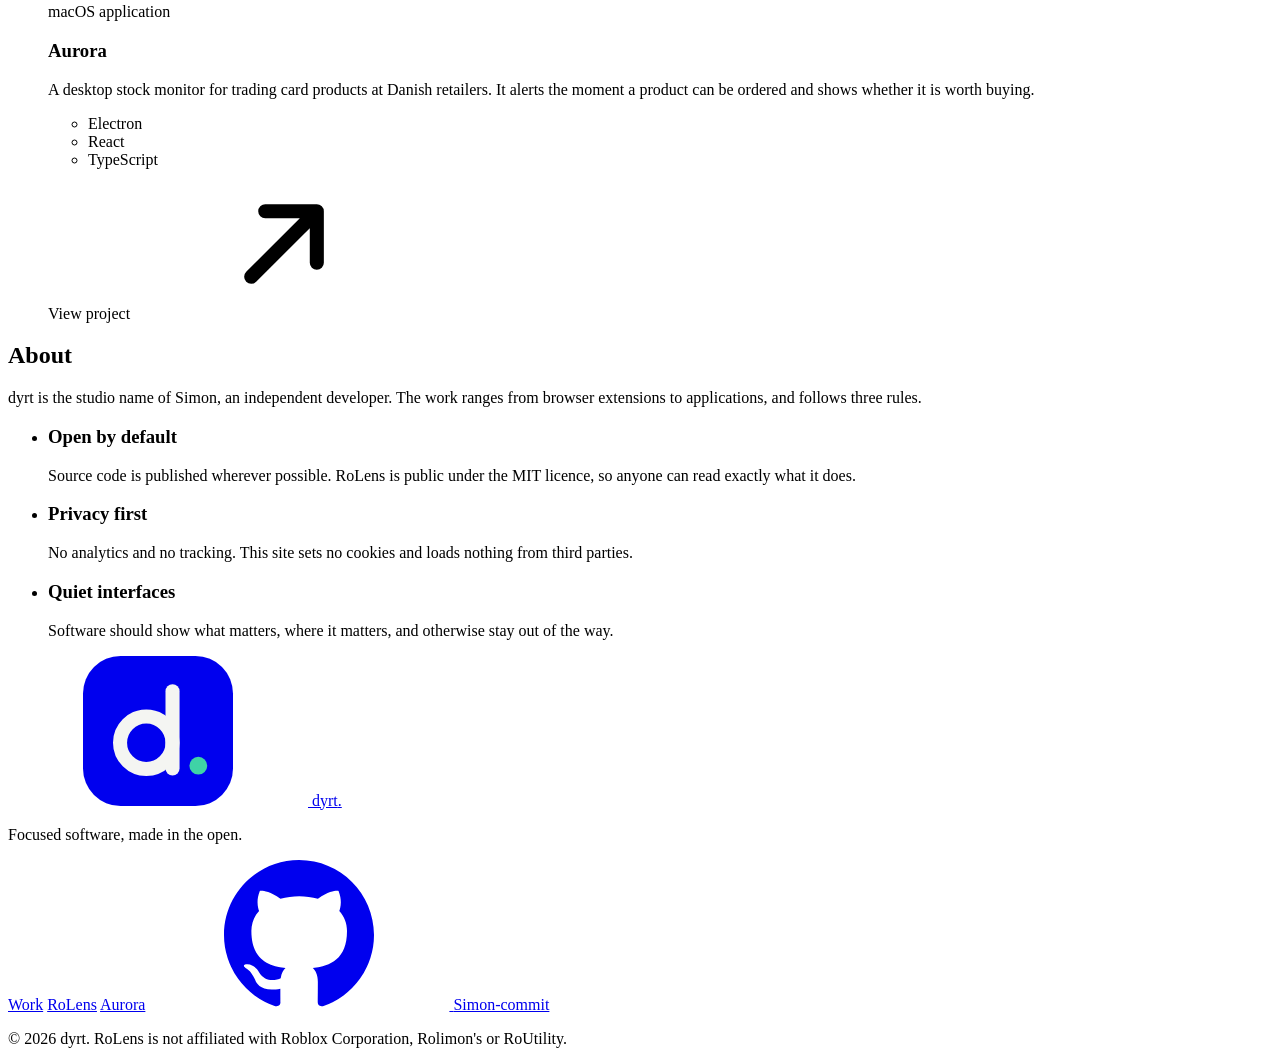
==== commit e6addd3a: "Use the Shining Legends Elite Trainer Box on the Aurora card Co-Authored-By: Claude Opus 5.5 (1M con" ====
--- a/public/index.html
+++ b/public/index.html
@@ -136,7 +136,7 @@
             <svg class="media-icon" aria-hidden="true"><use href="#i-aurora"/></svg>
             <img class="shot" src="/aurora/card.webp" alt="" width="1280" height="788" loading="lazy" decoding="async">
             <img class="au-prod au-etb1" src="/aurora/products/etb-roaring.webp" alt="" width="870" height="924" decoding="async">
-            <img class="au-prod au-etb2" src="/aurora/products/etb-ascended.webp" alt="" width="949" height="903" decoding="async">
+            <img class="au-prod au-etb2" src="/aurora/products/etb-shining.webp" alt="" width="1000" height="1055" decoding="async">
             <img class="au-prod au-slab" src="/aurora/products/psa-pikachu.webp" alt="" width="590" height="998" decoding="async">
           </div>
           <div class="project-body">
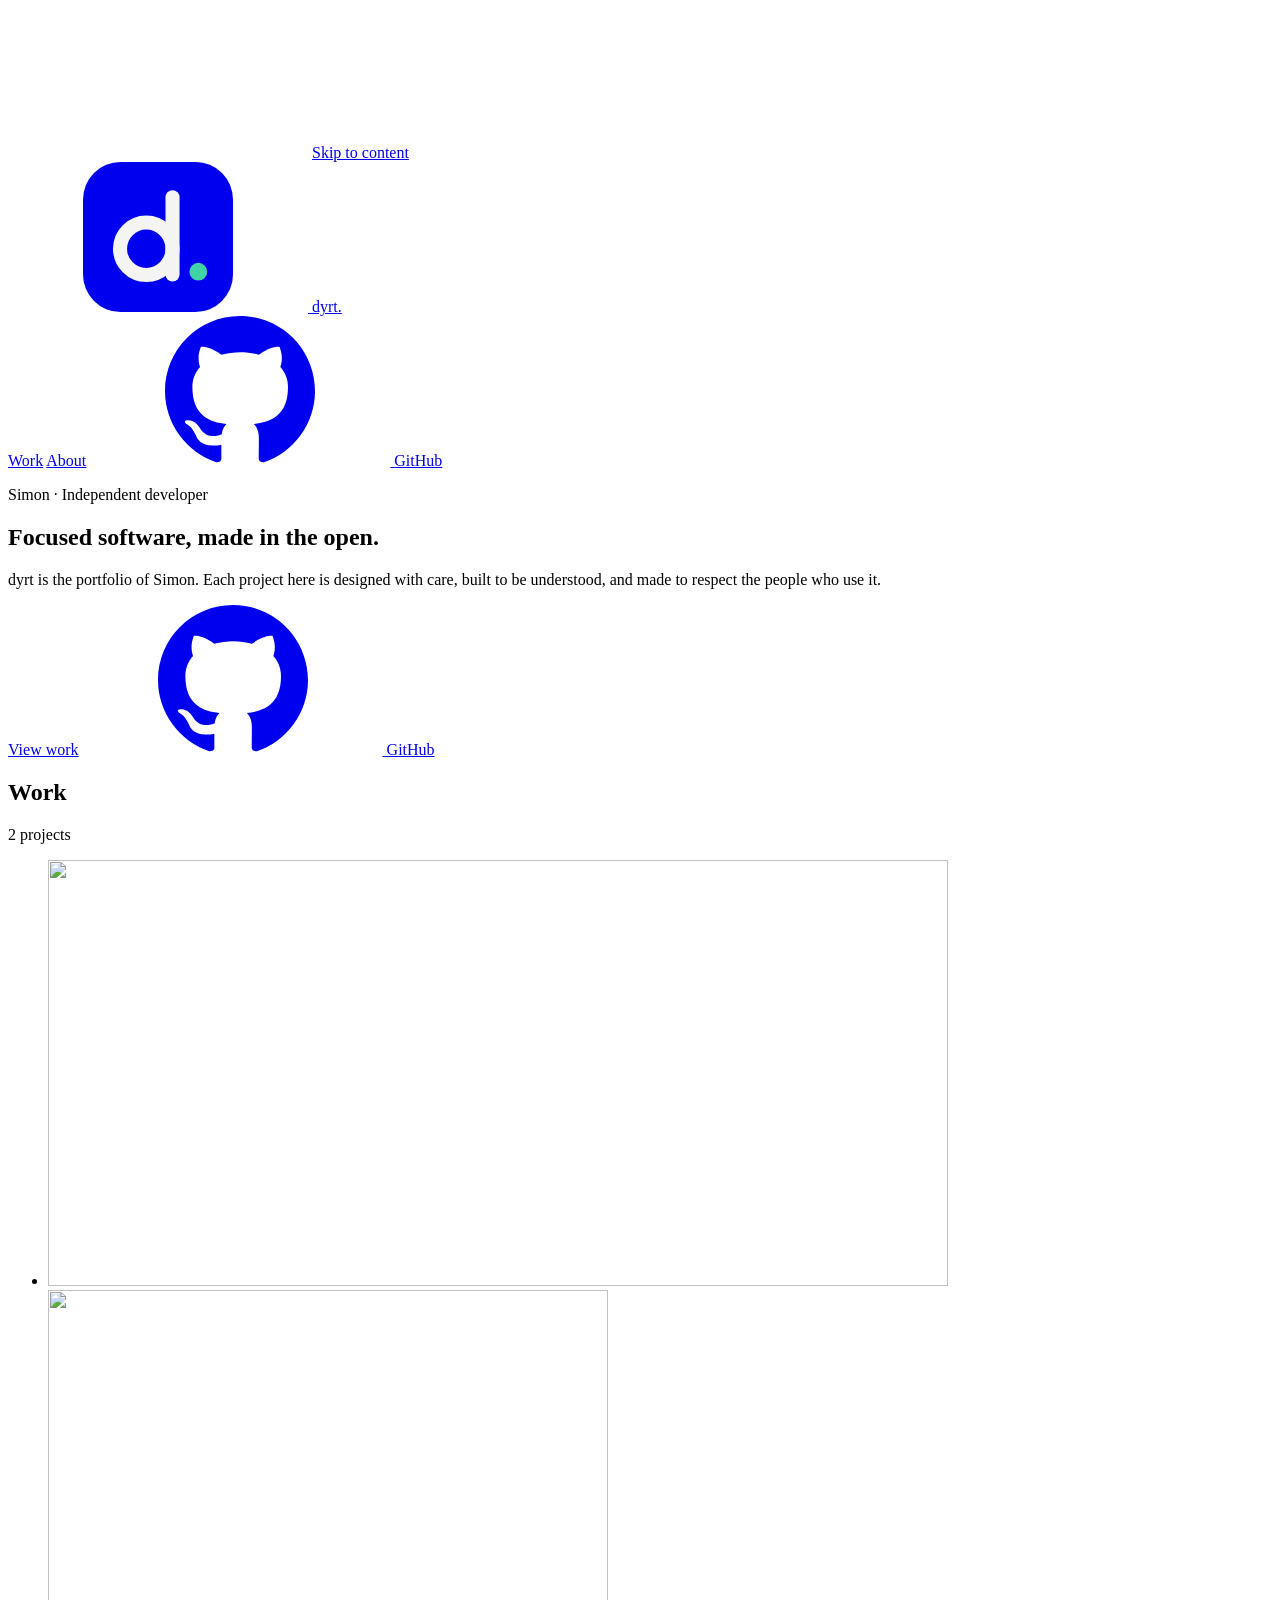
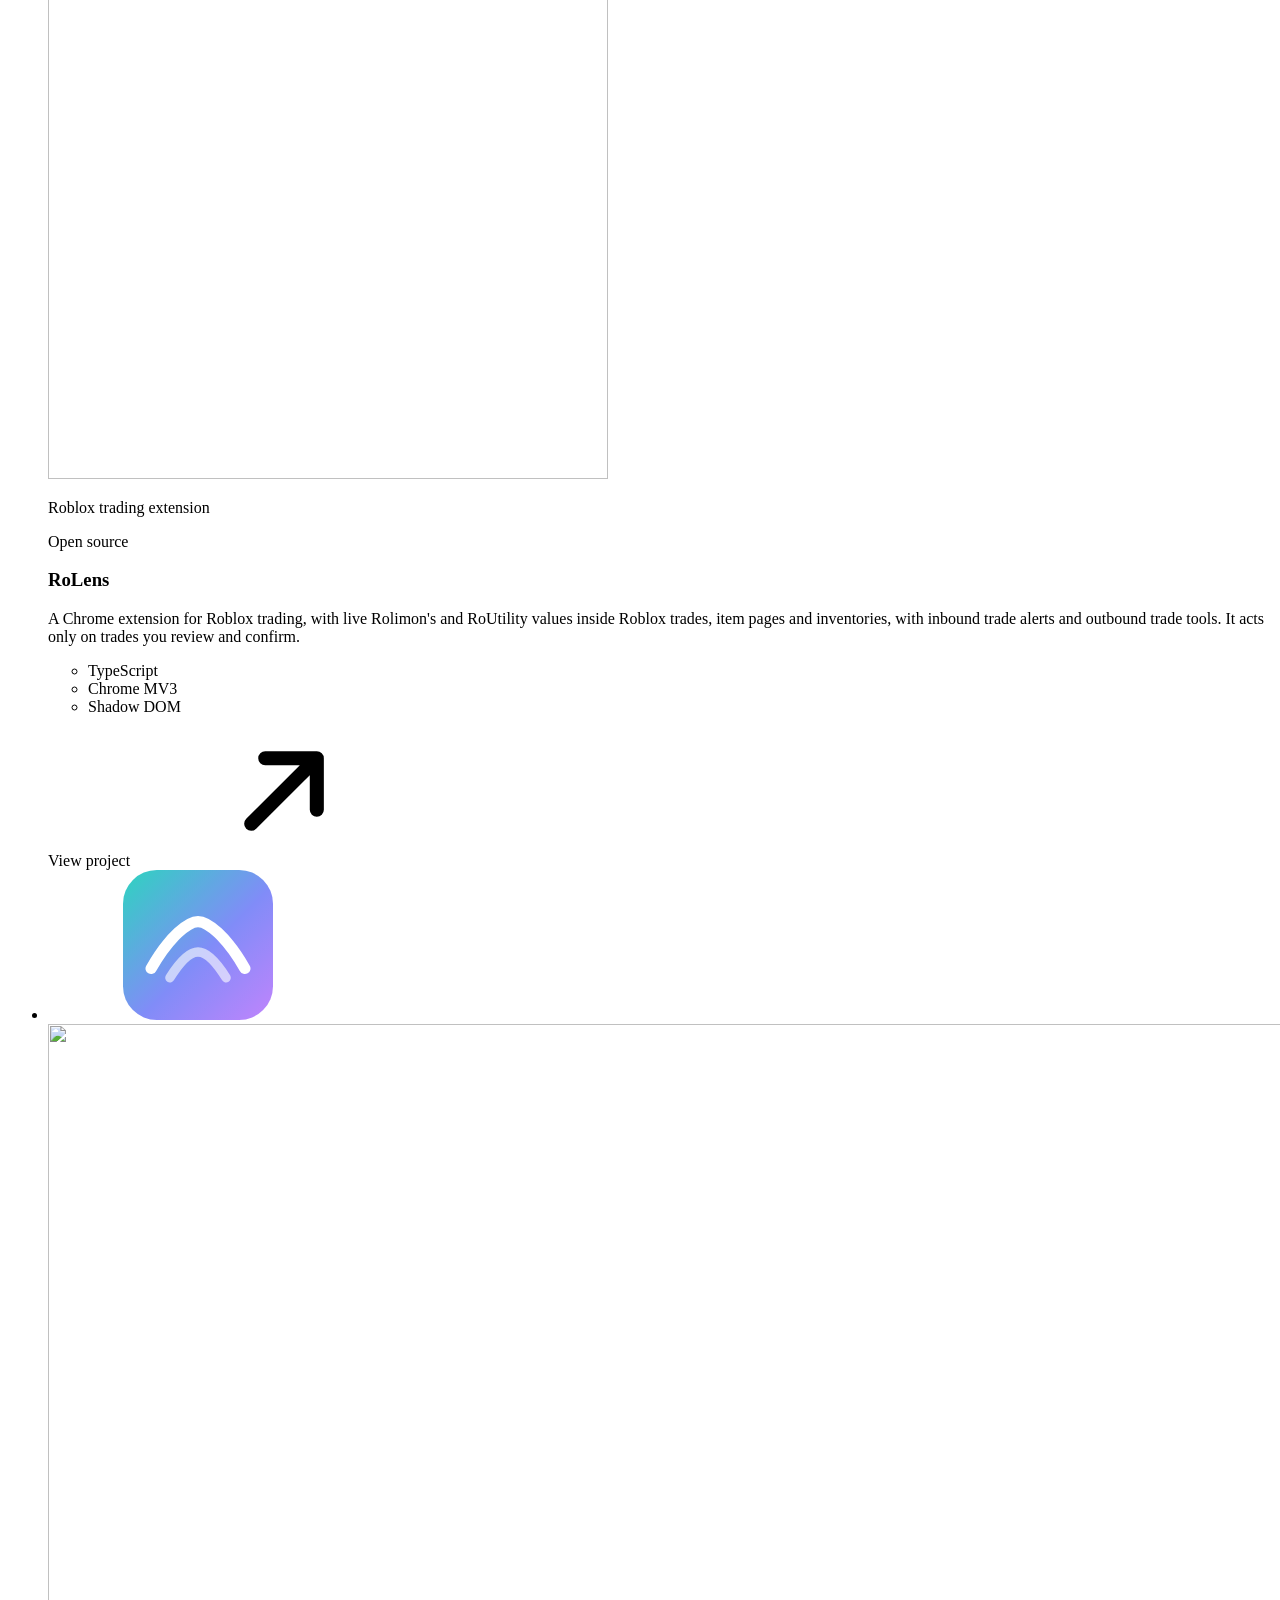
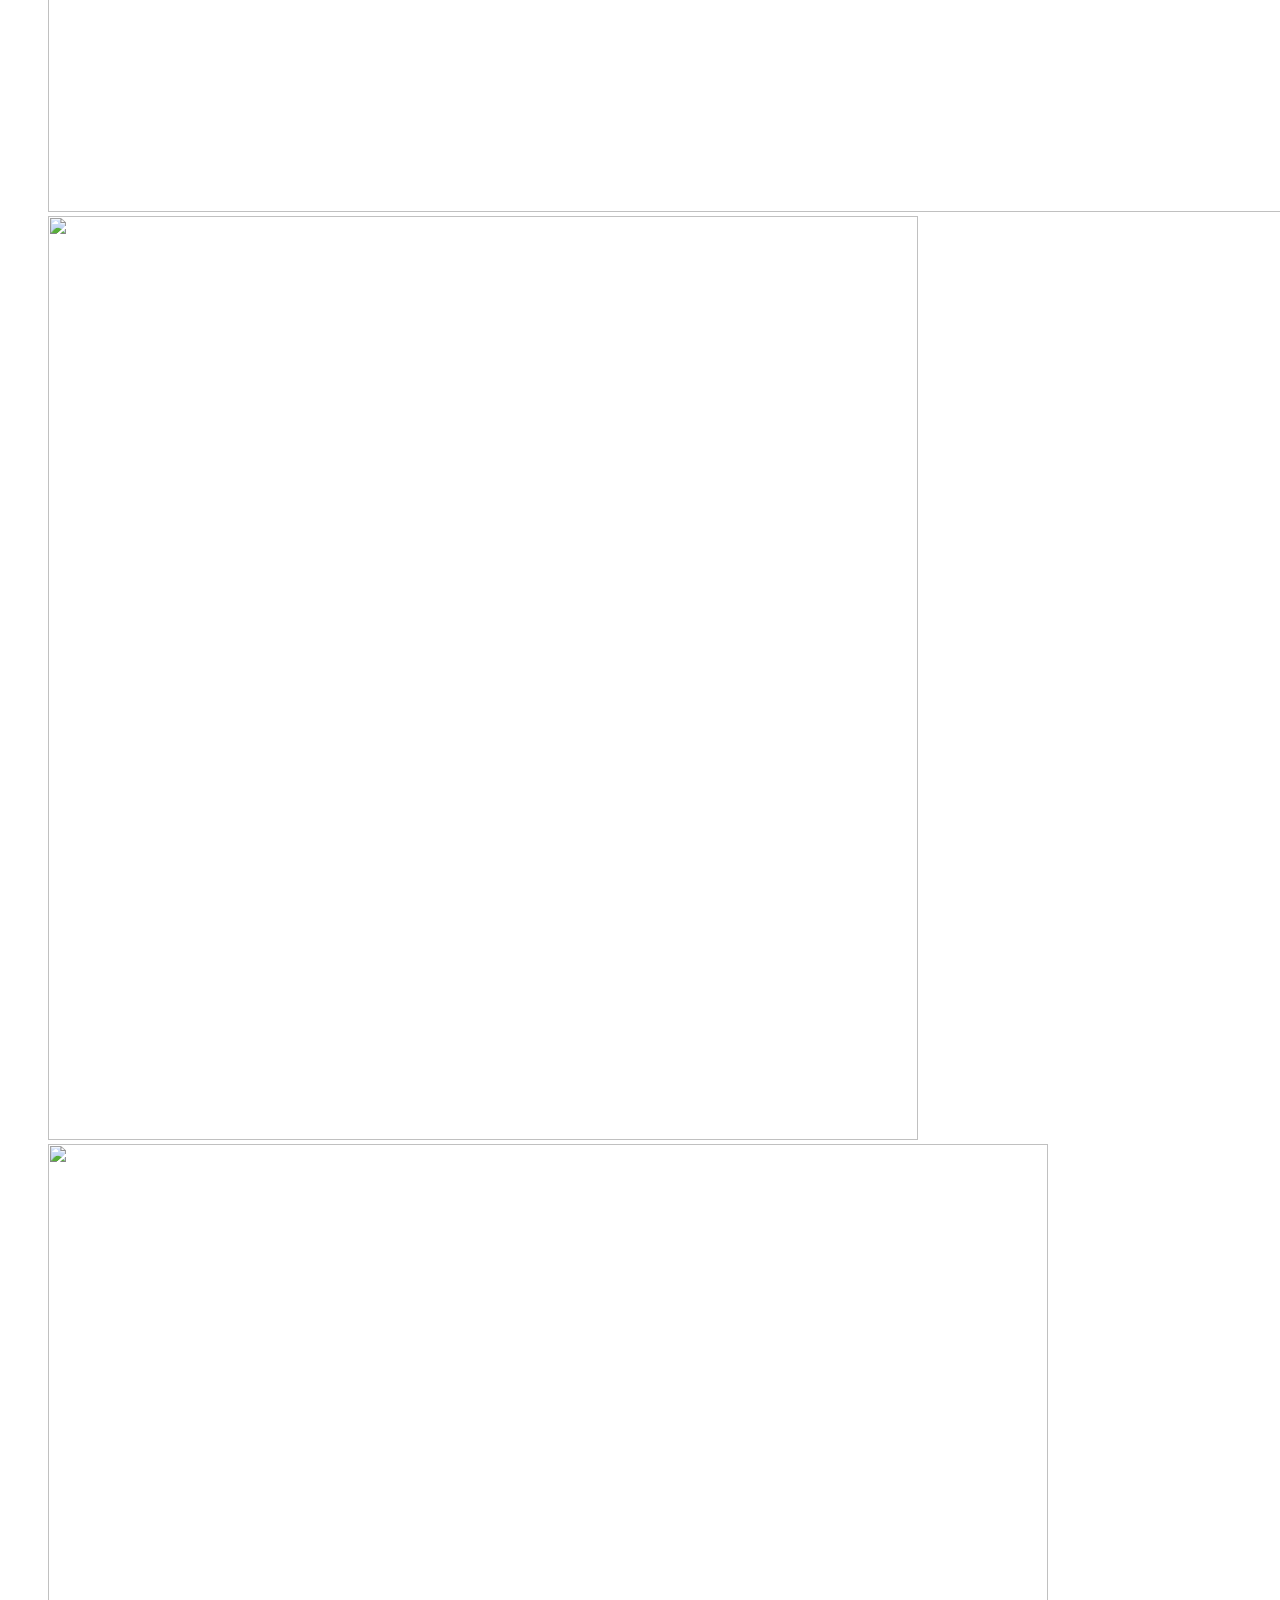
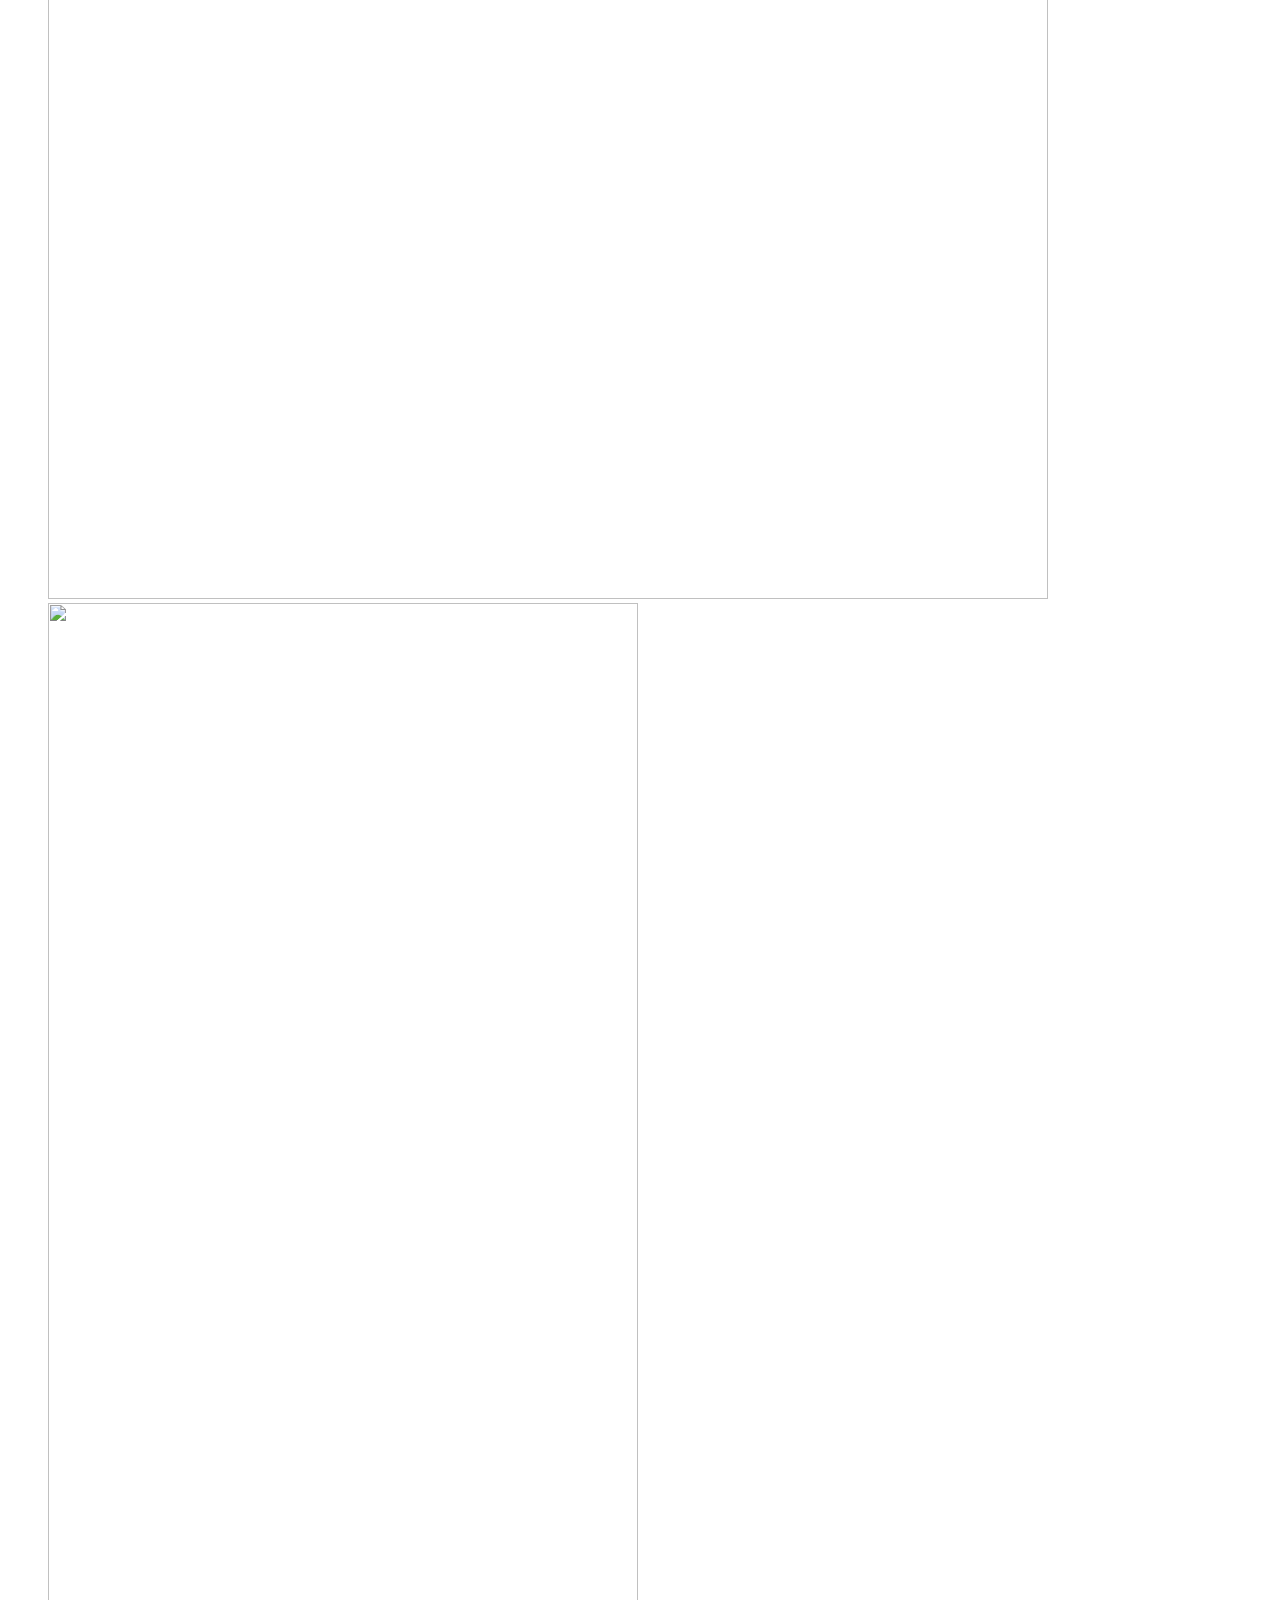
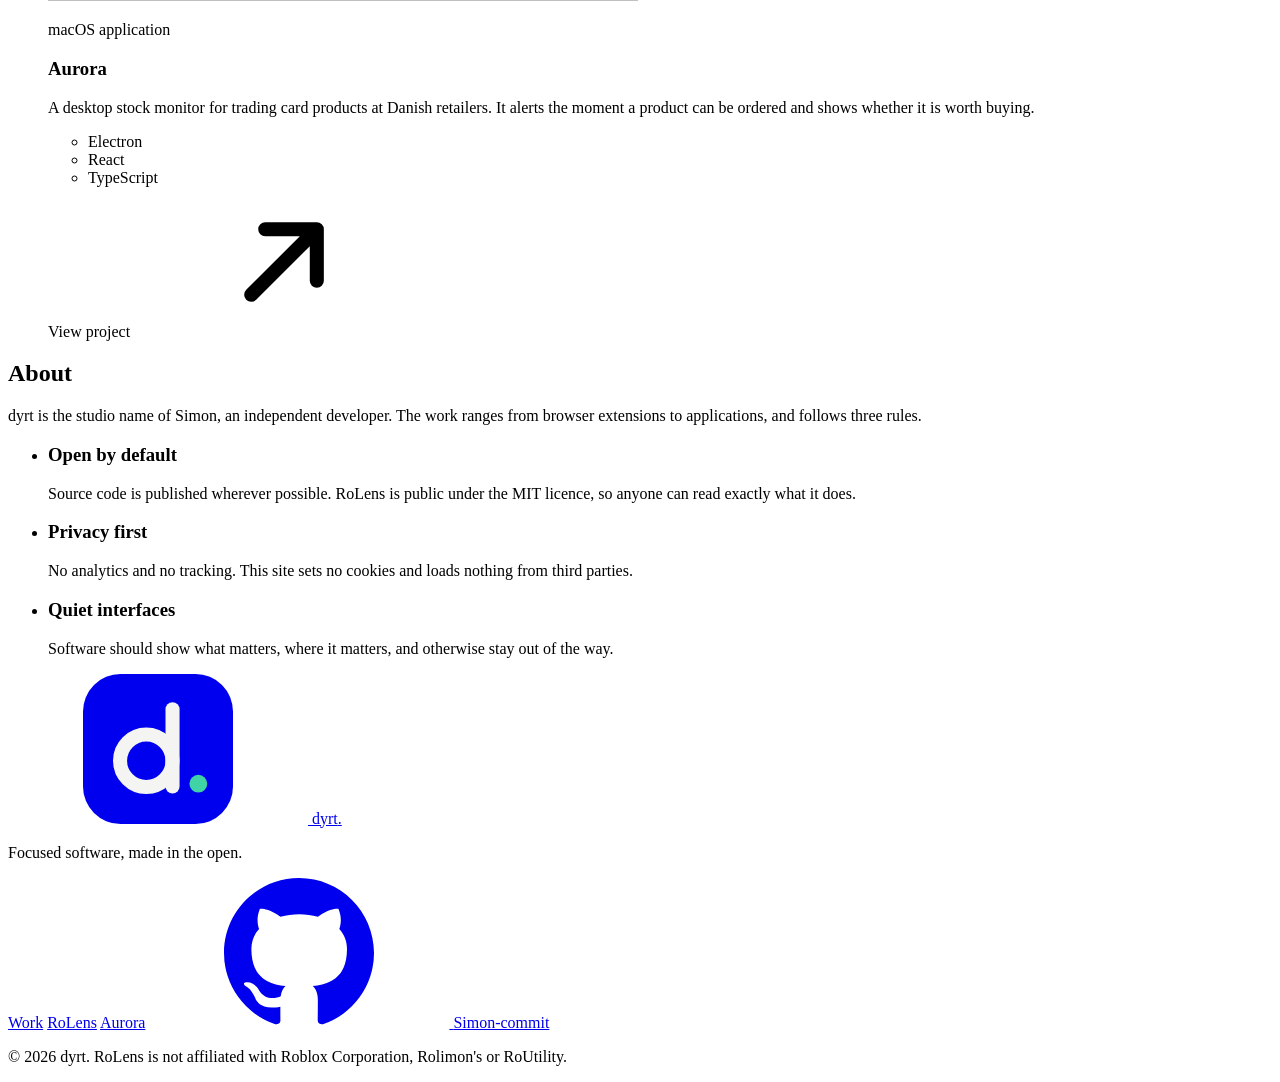
==== commit 39351c1a: "Search: describe RoLens as a Roblox trading extension, add structured data, questions and sitemap da" ====
--- a/public/index.html
+++ b/public/index.html
@@ -4,7 +4,7 @@
 <meta charset="utf-8">
 <meta name="viewport" content="width=device-width, initial-scale=1, viewport-fit=cover">
 <title>dyrt · Software by Simon</title>
-<meta name="description" content="dyrt is the portfolio of Simon, an independent developer building focused software, including the RoLens browser extension and the Aurora desktop app.">
+<meta name="description" content="dyrt is the portfolio of Simon, an independent developer building focused software, including RoLens, a Roblox trading extension for Chrome, and the Aurora desktop app.">
 <link rel="canonical" href="https://dyrt.io/">
 <meta name="theme-color" content="#f4f5f2" media="(prefers-color-scheme: light)">
 <meta name="theme-color" content="#0c0f0e" media="(prefers-color-scheme: dark)">
@@ -12,7 +12,7 @@
 <meta property="og:url" content="https://dyrt.io/">
 <meta property="og:site_name" content="dyrt">
 <meta property="og:title" content="dyrt · Software by Simon">
-<meta property="og:description" content="dyrt is the portfolio of Simon, an independent developer building focused software, including the RoLens browser extension and the Aurora desktop app.">
+<meta property="og:description" content="dyrt is the portfolio of Simon, an independent developer building focused software, including RoLens, a Roblox trading extension for Chrome, and the Aurora desktop app.">
 <meta property="og:image" content="https://dyrt.io/og.png">
 <meta property="og:image:width" content="1200">
 <meta property="og:image:height" content="630">
@@ -25,6 +25,7 @@
 <link rel="preload" href="/fonts/bricolage-grotesque.woff2" as="font" type="font/woff2" crossorigin>
 <link rel="preload" href="/fonts/geist.woff2" as="font" type="font/woff2" crossorigin>
 <link rel="stylesheet" href="/styles.css">
+<script type="application/ld+json">{"@context": "https://schema.org", "@graph": [{"@type": "Organization", "@id": "https://dyrt.io/#org", "name": "dyrt", "url": "https://dyrt.io/", "logo": "https://dyrt.io/icon-512.png", "sameAs": ["https://github.com/Simon-commit"]}, {"@type": "WebSite", "@id": "https://dyrt.io/#site", "name": "dyrt", "url": "https://dyrt.io/", "publisher": {"@id": "https://dyrt.io/#org"}}]}</script>
 <script src="/app.js" defer></script>
 </head>
 <body>
@@ -118,11 +119,11 @@
           </div>
           <div class="project-body">
             <div class="project-top">
-              <p class="eyebrow">Browser extension</p>
+              <p class="eyebrow">Roblox trading extension</p>
               <span class="badge">Open source</span>
             </div>
             <h3>RoLens</h3>
-            <p>Live Rolimon's and RoUtility values inside Roblox trades, item pages and inventories, with inbound trade alerts and outbound trade tools. It acts only on trades you review and confirm.</p>
+            <p>A Chrome extension for Roblox trading, with live Rolimon's and RoUtility values inside Roblox trades, item pages and inventories, with inbound trade alerts and outbound trade tools. It acts only on trades you review and confirm.</p>
             <ul class="tags" aria-label="Technologies">
               <li>TypeScript</li><li>Chrome MV3</li><li>Shadow DOM</li>
             </ul>
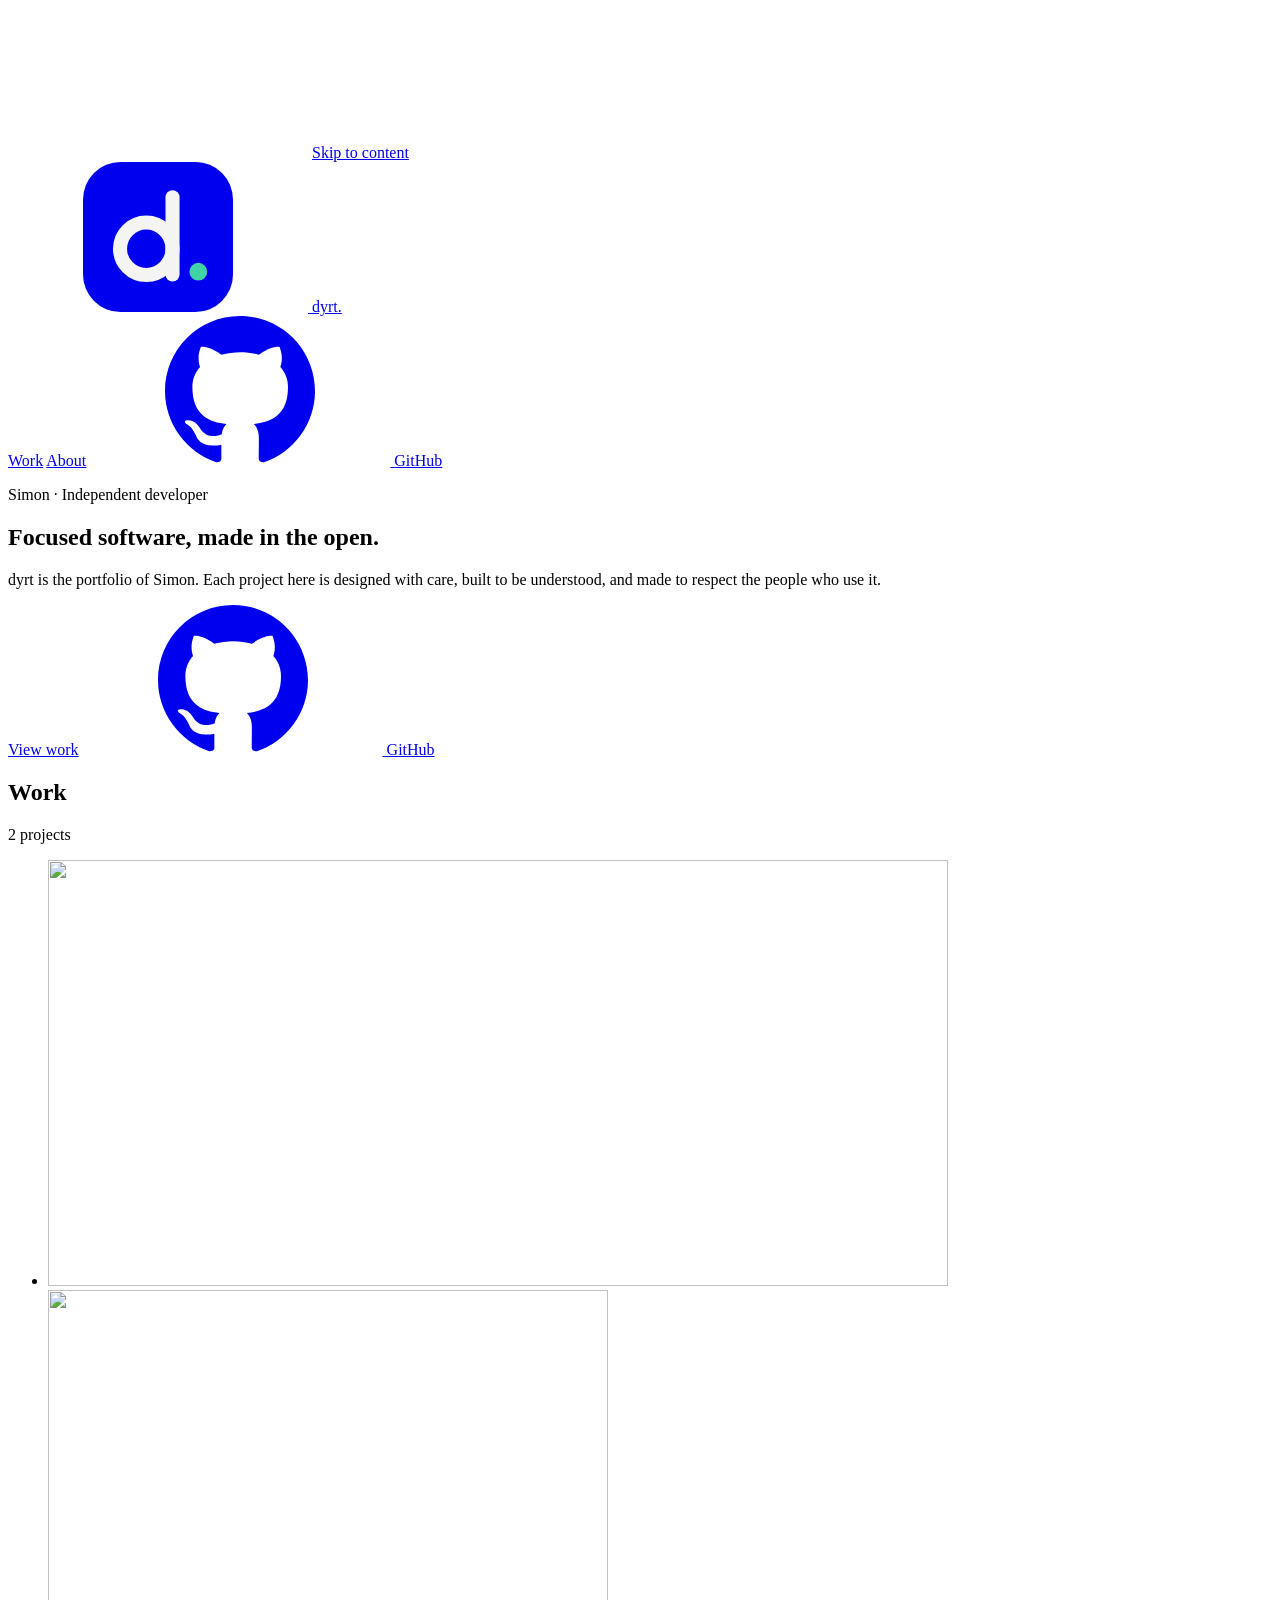
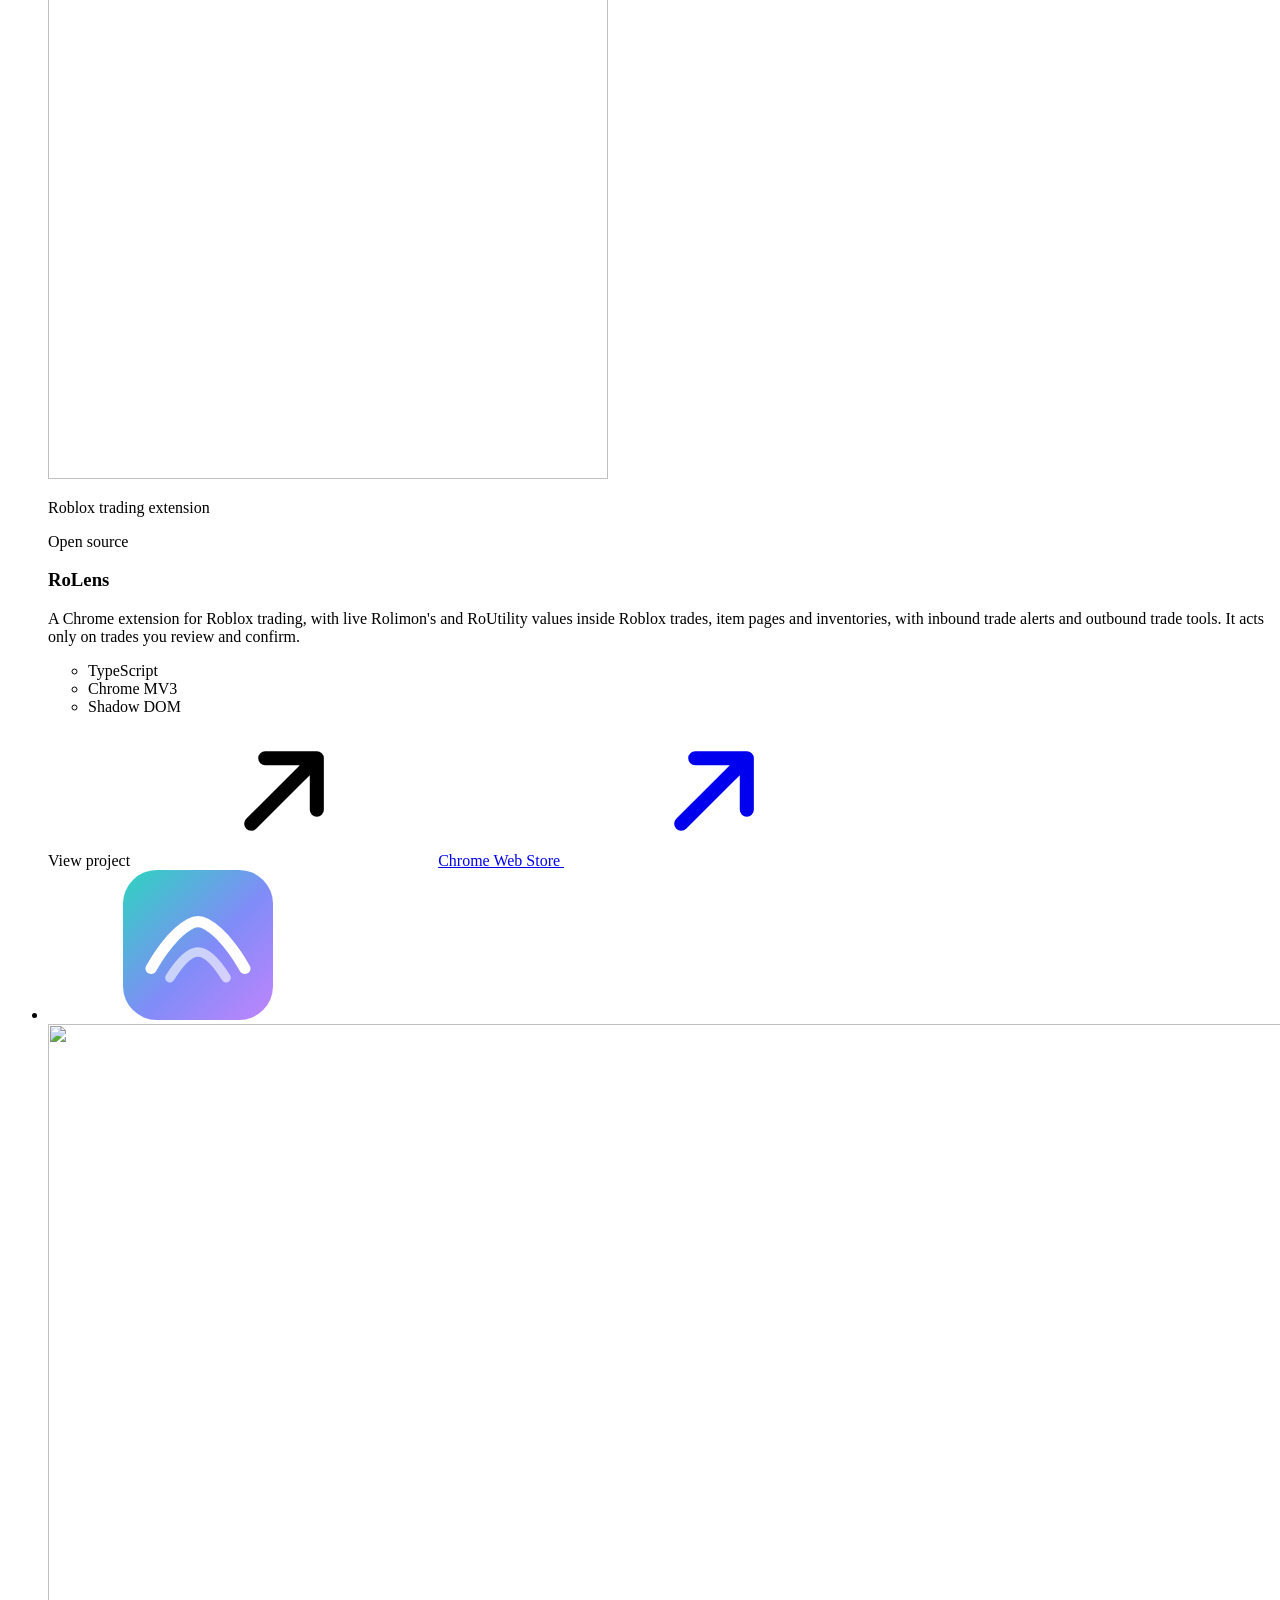
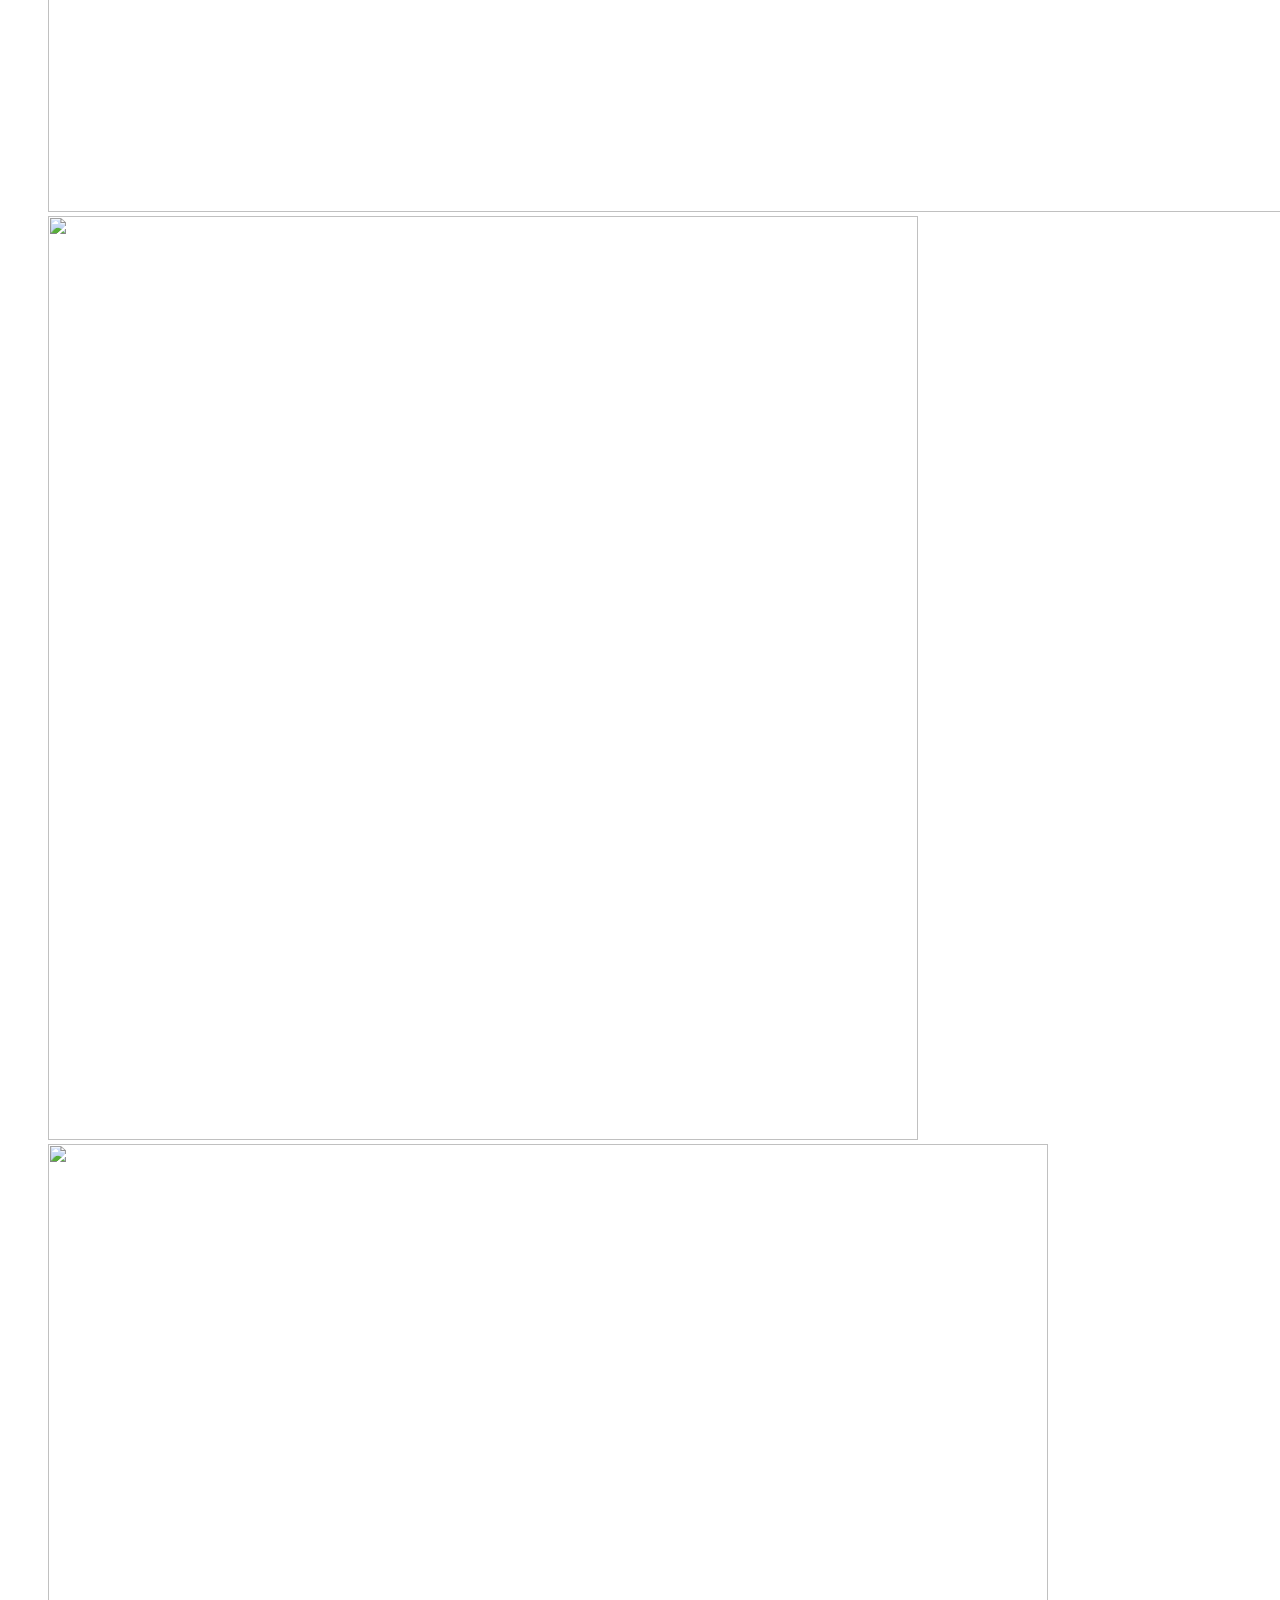
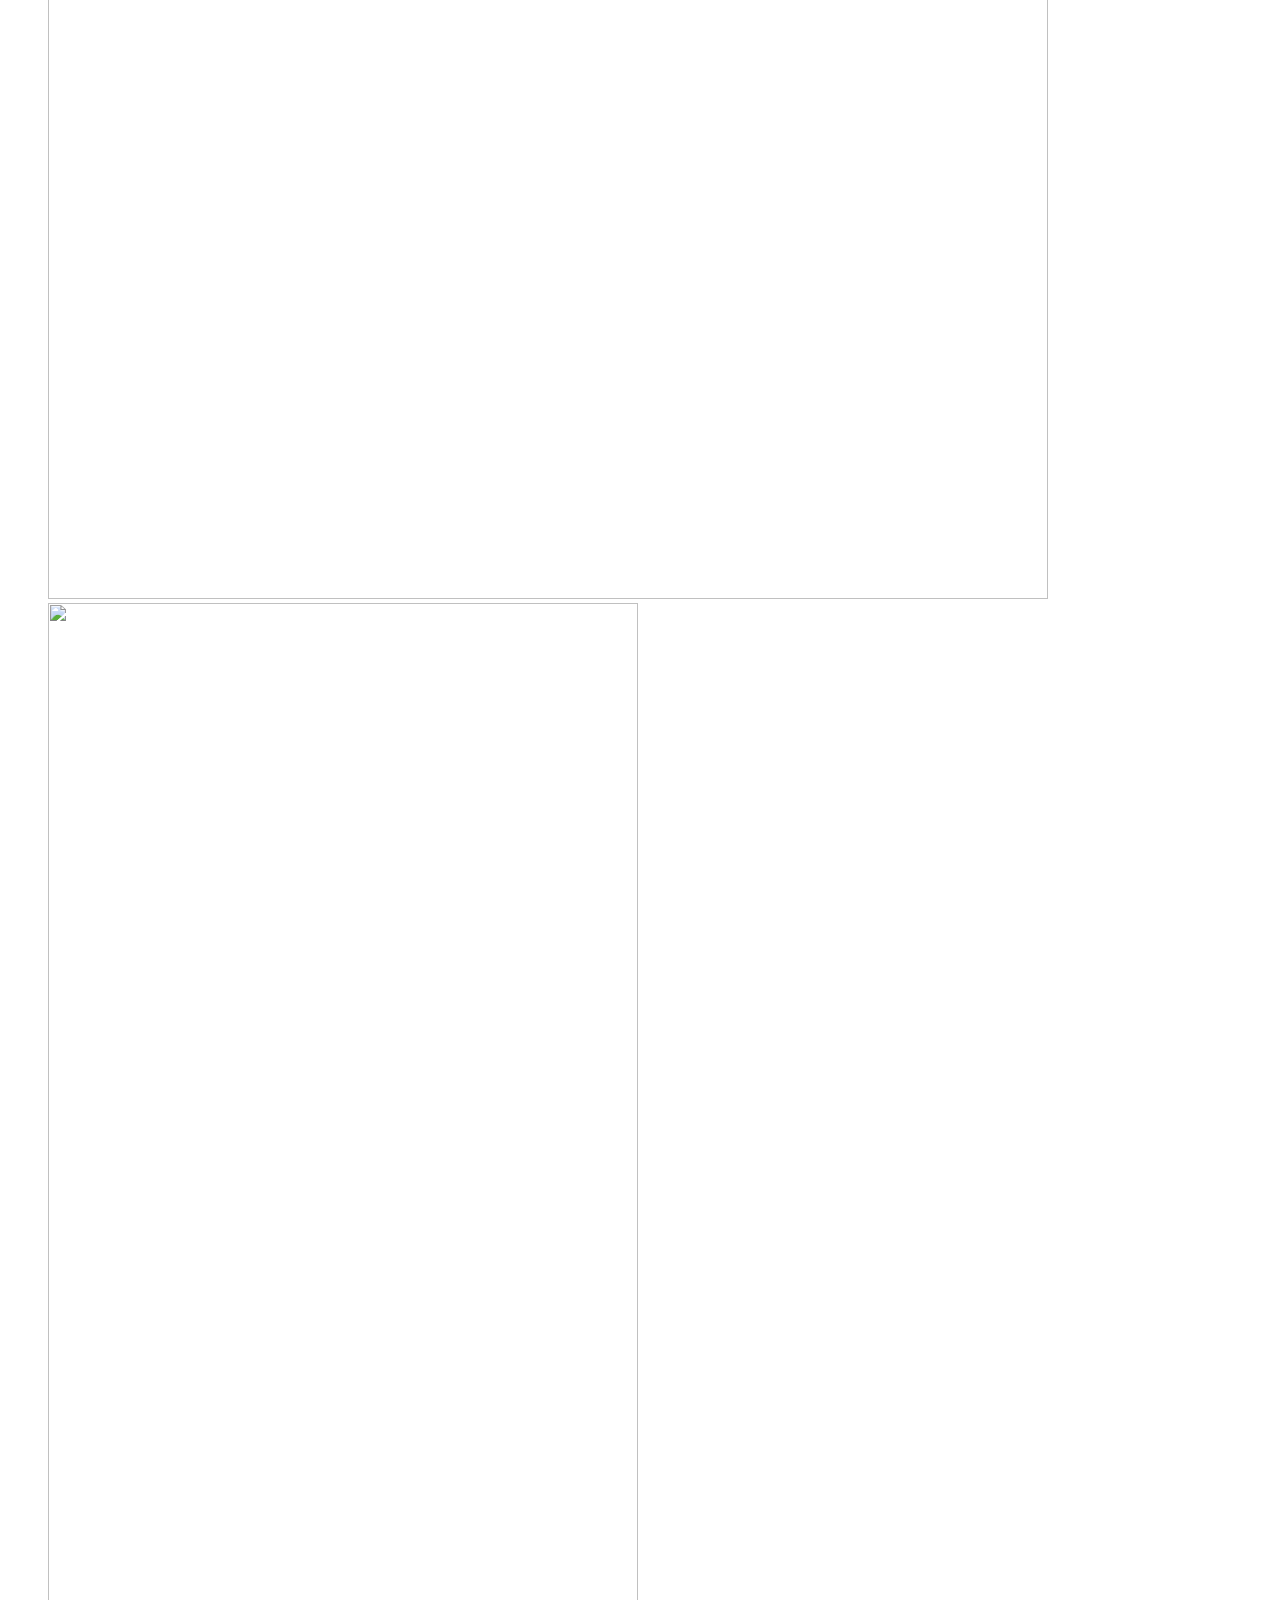
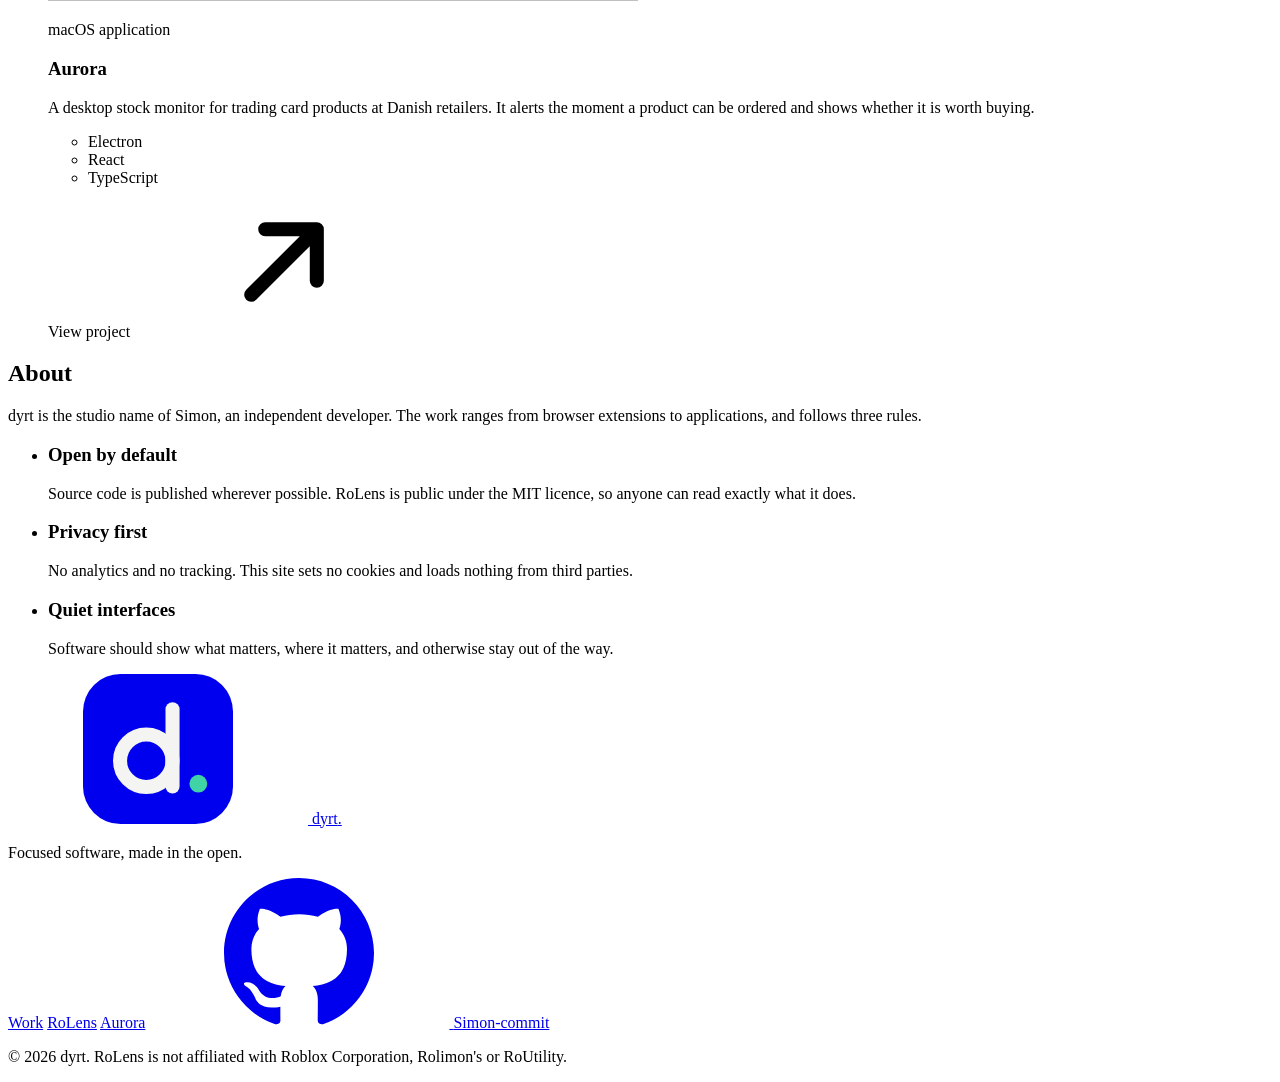
==== commit 3dd30ff1: "Link RoLens to its Chrome Web Store listing Add to Chrome in the RoLens header and an install row un" ====
--- a/public/index.html
+++ b/public/index.html
@@ -127,7 +127,10 @@
             <ul class="tags" aria-label="Technologies">
               <li>TypeScript</li><li>Chrome MV3</li><li>Shadow DOM</li>
             </ul>
-            <span class="project-cta">View project <svg aria-hidden="true"><use href="#i-arrow"/></svg></span>
+            <div class="project-ctas">
+              <span class="project-cta">View project <svg aria-hidden="true"><use href="#i-arrow"/></svg></span>
+              <a class="store-link" href="https://chromewebstore.google.com/detail/rolens-trade-values-for-r/npahkhnfocjconpihdmmopamknbbmoan">Chrome Web Store <svg aria-hidden="true"><use href="#i-arrow"/></svg></a>
+            </div>
           </div>
         </li>
 
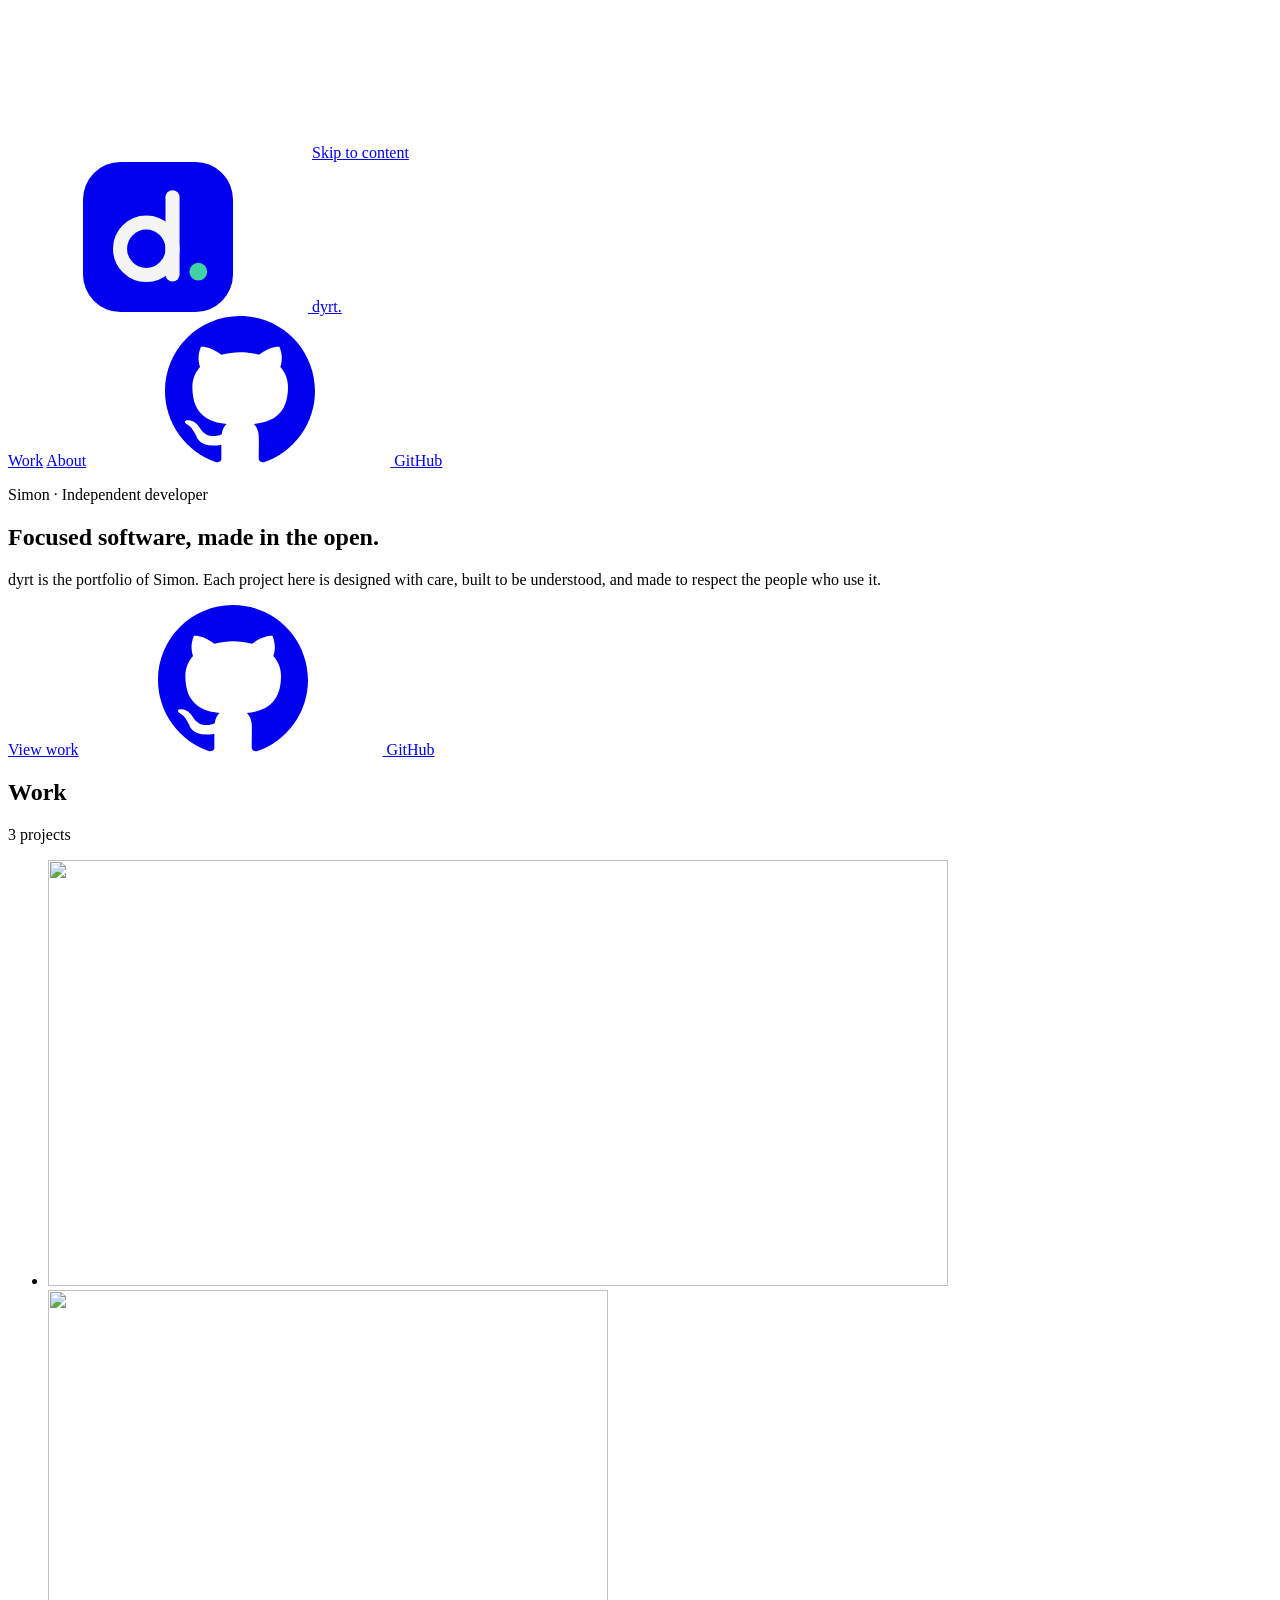
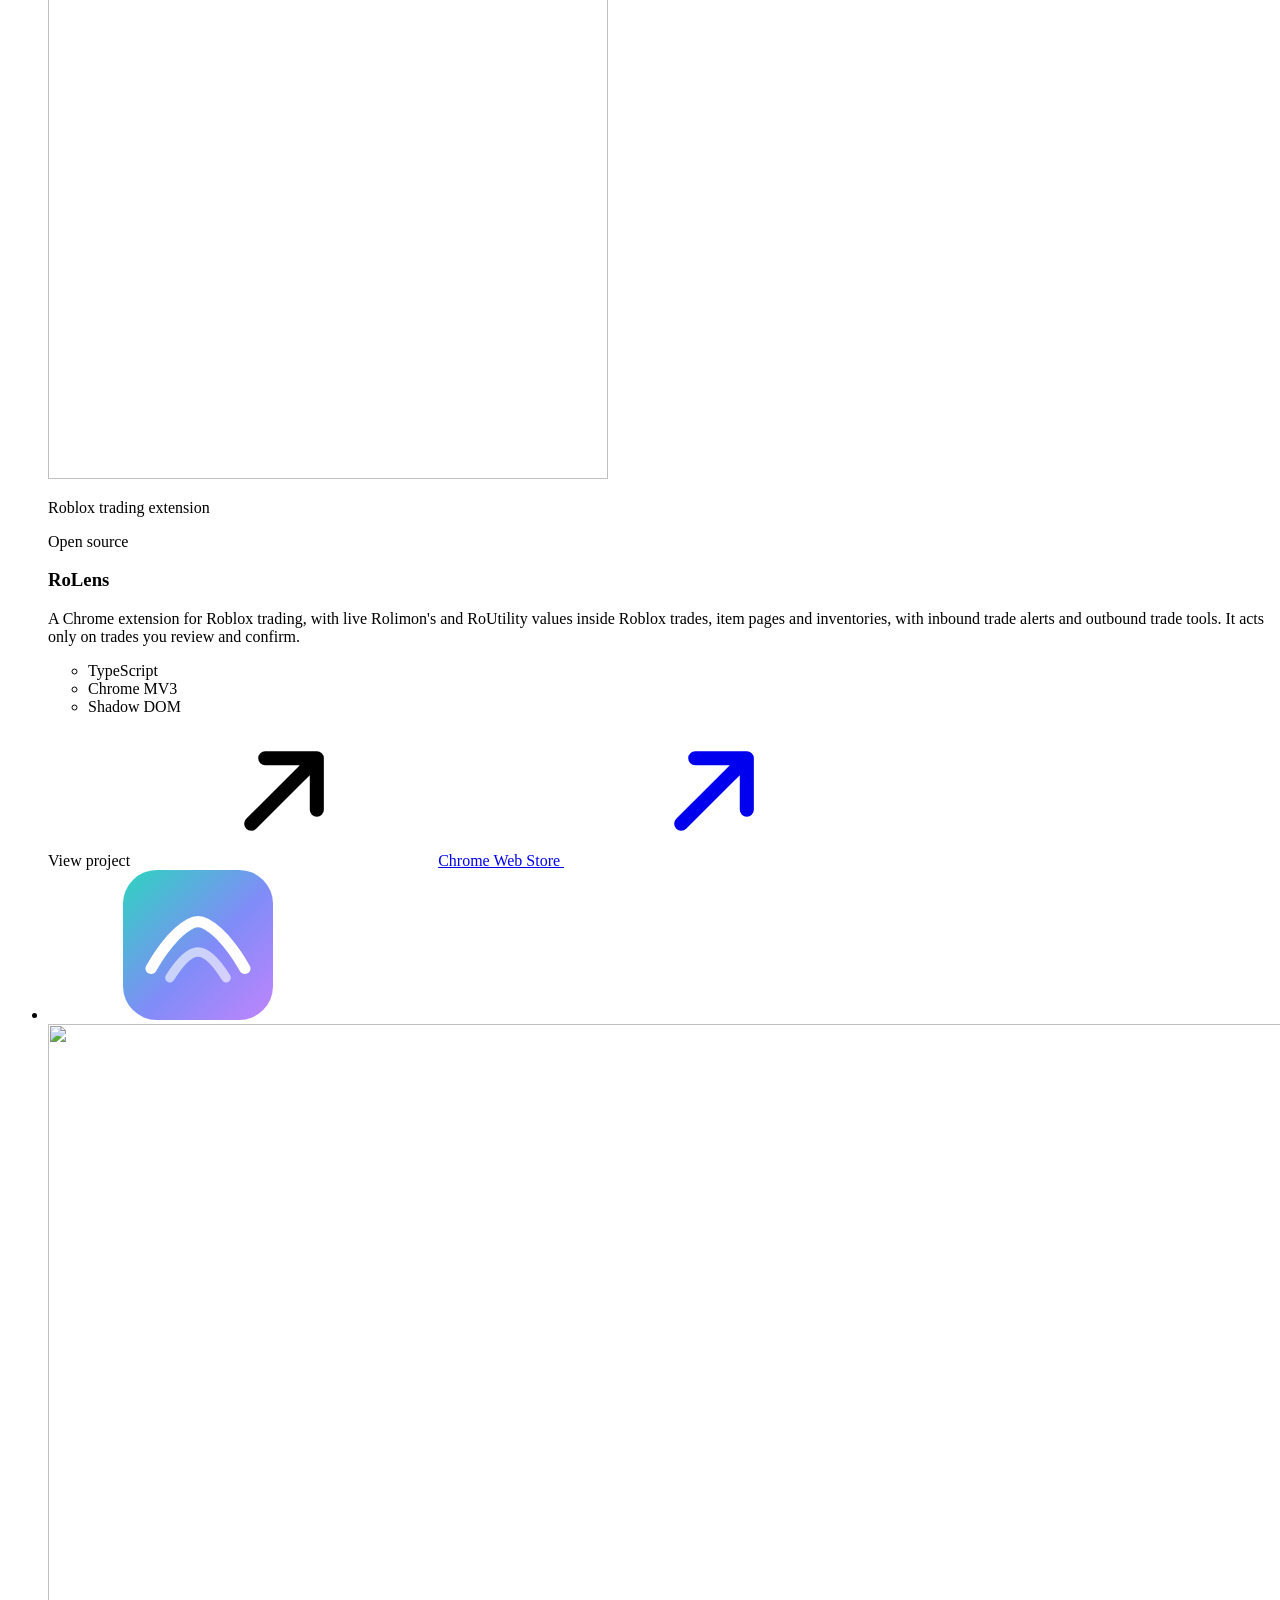
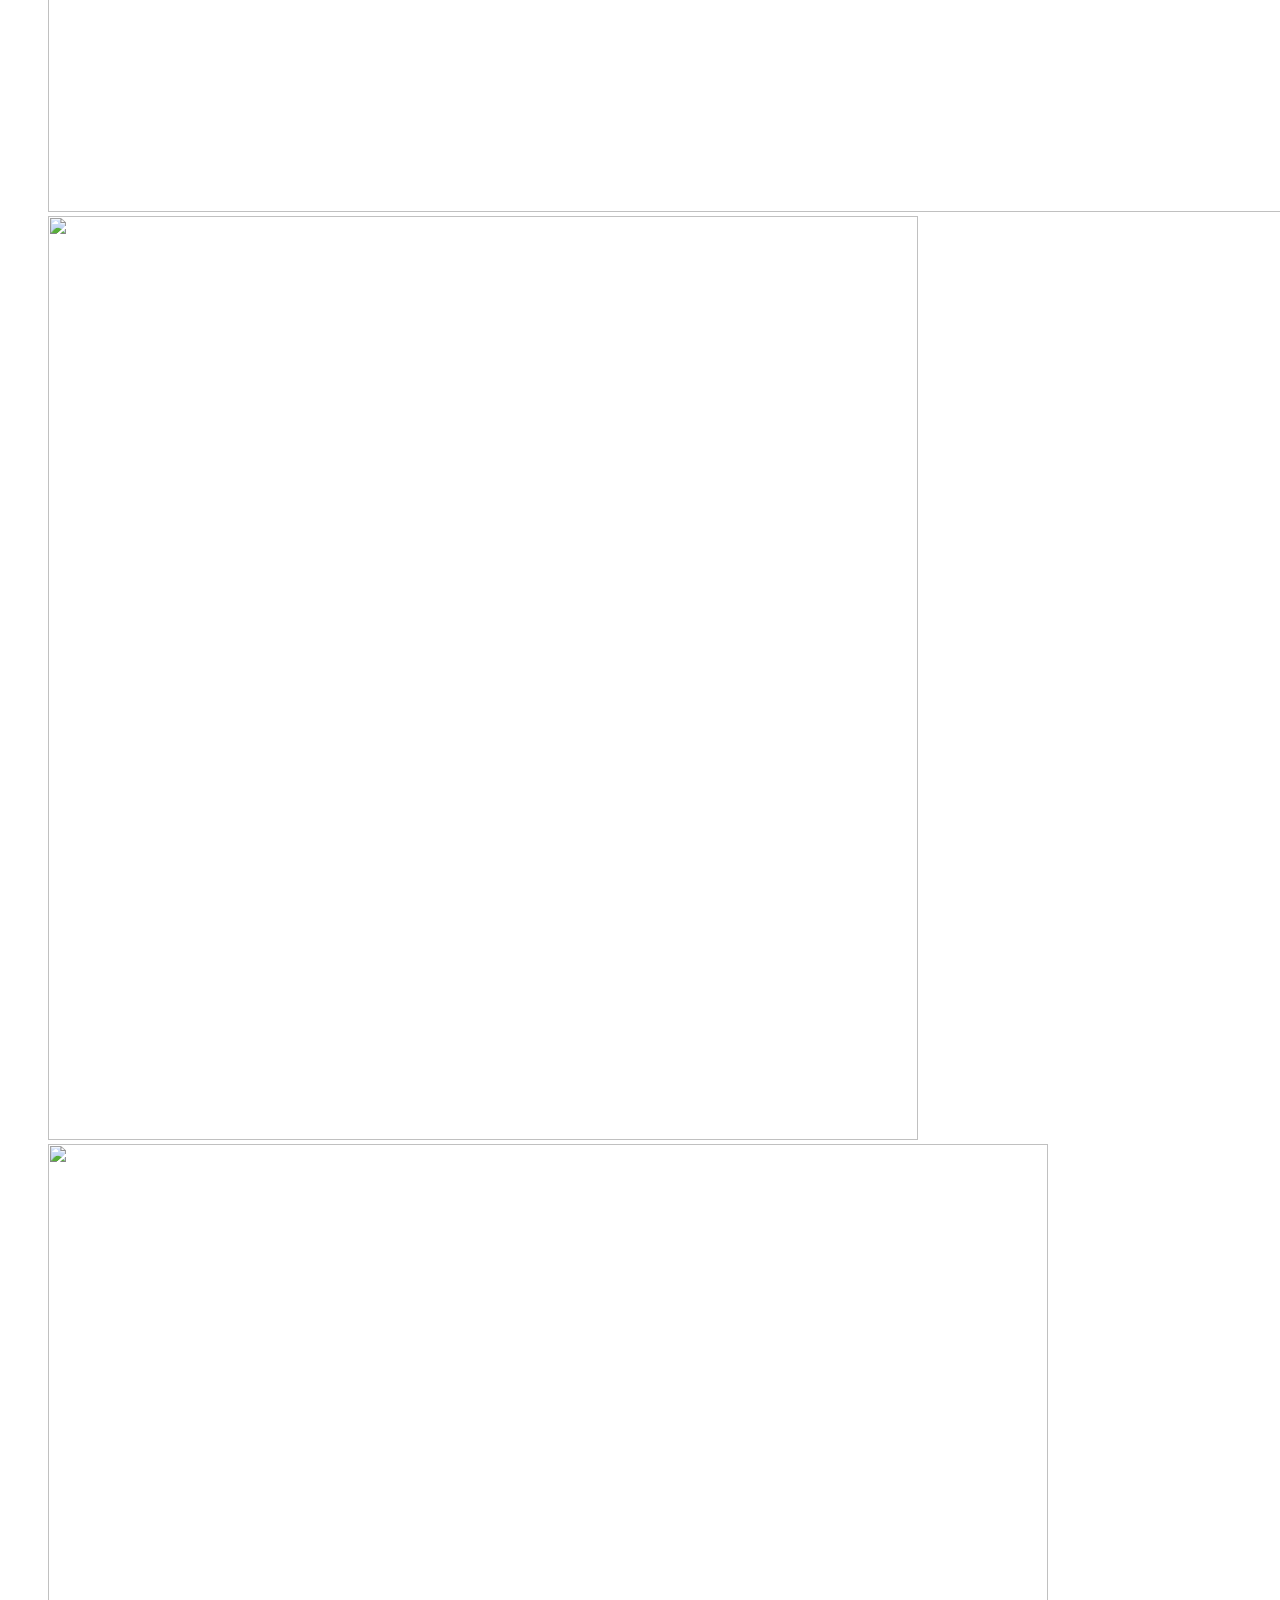
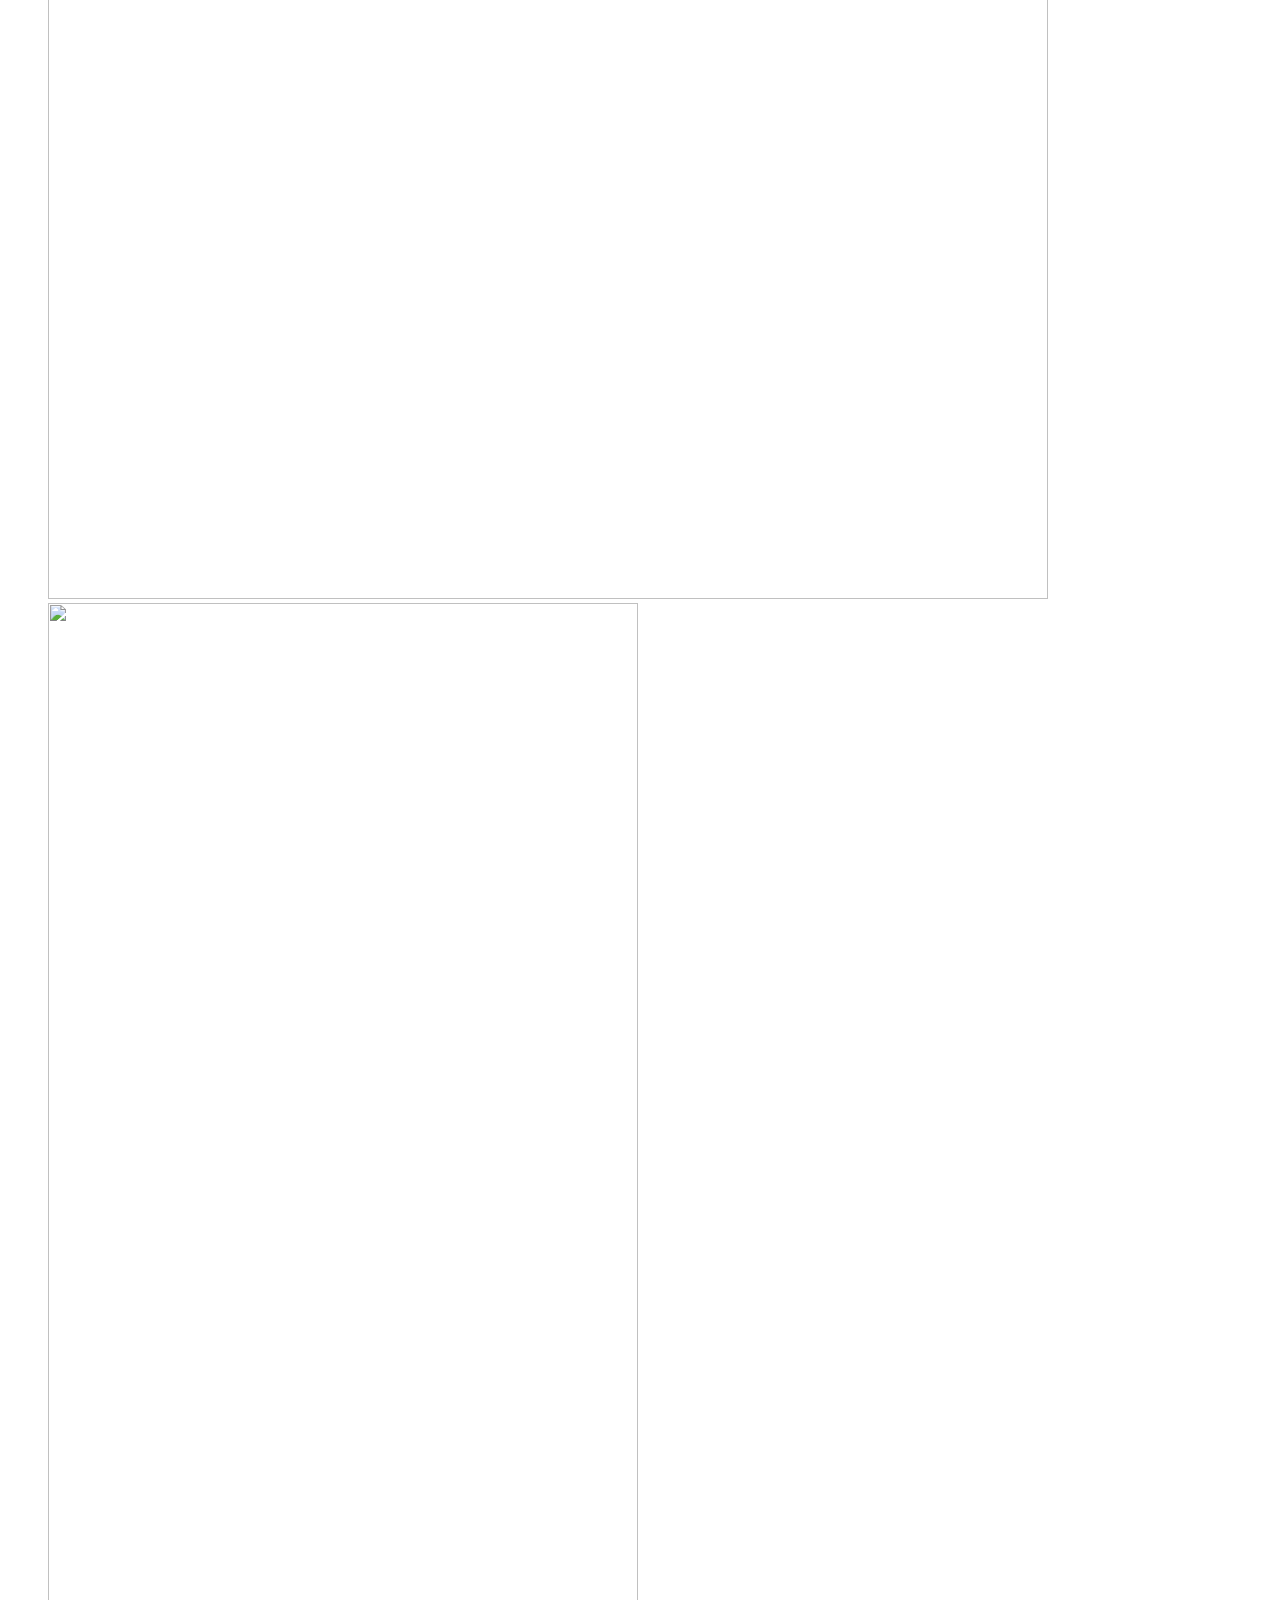
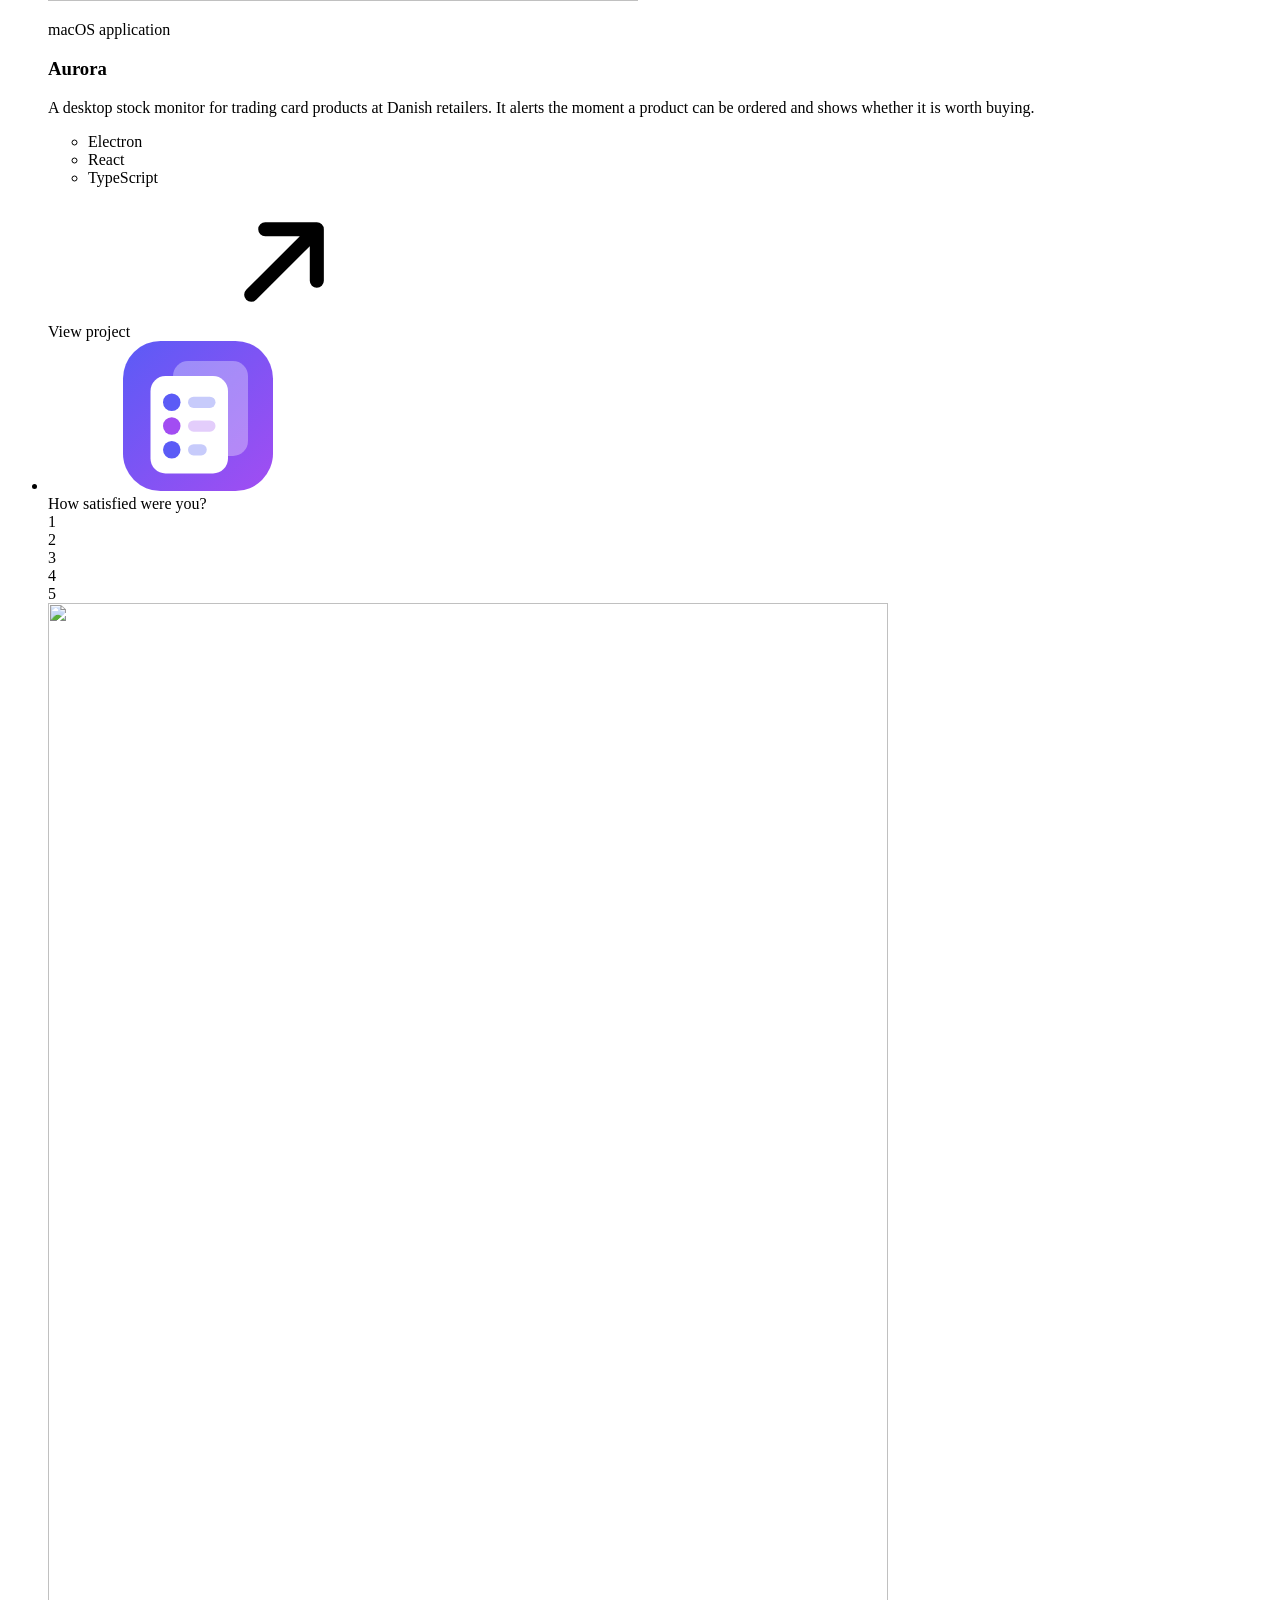
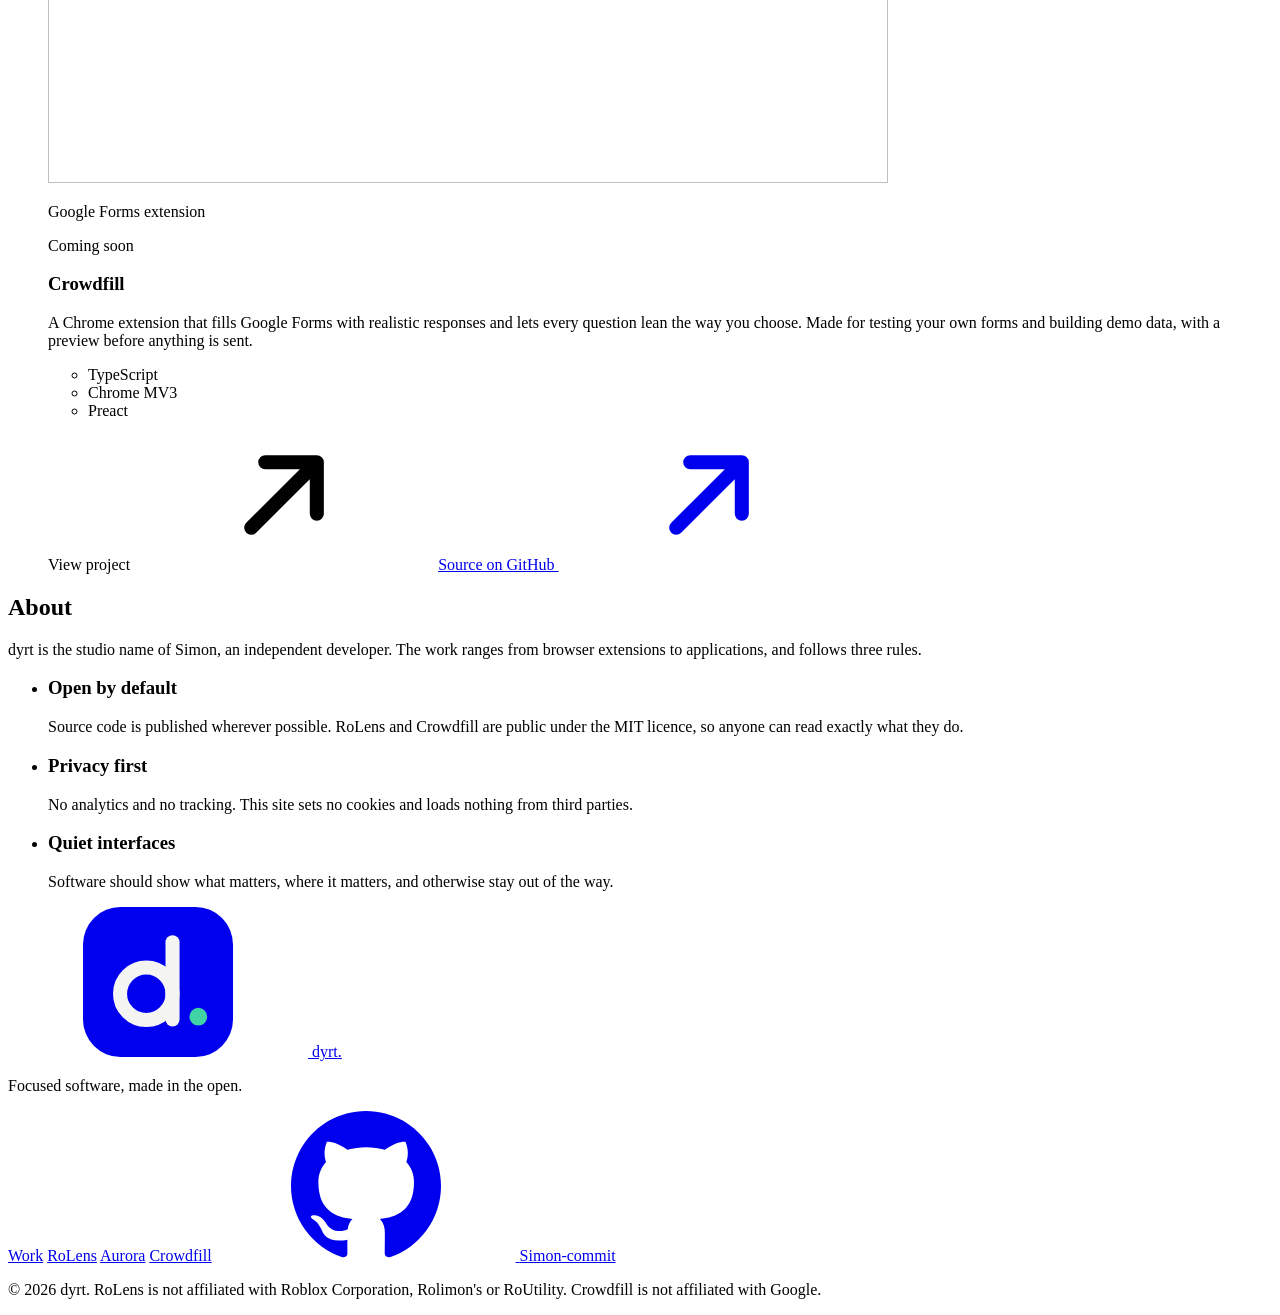
==== commit 5881945e: "Add Crowdfill: project page, policies, showcase video and home card - /crowdfill/ with a live tenden" ====
--- a/public/index.html
+++ b/public/index.html
@@ -4,7 +4,7 @@
 <meta charset="utf-8">
 <meta name="viewport" content="width=device-width, initial-scale=1, viewport-fit=cover">
 <title>dyrt · Software by Simon</title>
-<meta name="description" content="dyrt is the portfolio of Simon, an independent developer building focused software, including RoLens, a Roblox trading extension for Chrome, and the Aurora desktop app.">
+<meta name="description" content="dyrt is the portfolio of Simon, an independent developer building focused software, including RoLens, a Roblox trading extension for Chrome, Crowdfill for Google Forms, and the Aurora desktop app.">
 <link rel="canonical" href="https://dyrt.io/">
 <meta name="theme-color" content="#f4f5f2" media="(prefers-color-scheme: light)">
 <meta name="theme-color" content="#0c0f0e" media="(prefers-color-scheme: dark)">
@@ -12,7 +12,7 @@
 <meta property="og:url" content="https://dyrt.io/">
 <meta property="og:site_name" content="dyrt">
 <meta property="og:title" content="dyrt · Software by Simon">
-<meta property="og:description" content="dyrt is the portfolio of Simon, an independent developer building focused software, including RoLens, a Roblox trading extension for Chrome, and the Aurora desktop app.">
+<meta property="og:description" content="dyrt is the portfolio of Simon, an independent developer building focused software, including RoLens, a Roblox trading extension for Chrome, Crowdfill for Google Forms, and the Aurora desktop app.">
 <meta property="og:image" content="https://dyrt.io/og.png">
 <meta property="og:image:width" content="1200">
 <meta property="og:image:height" content="630">
@@ -56,6 +56,18 @@
       <path d="M10 23c2.5-4 4.5-5.5 6-5.5s3.5 1.5 6 5.5" stroke-width="2" stroke-opacity="0.6"/>
     </g>
   </symbol>
+  <symbol id="i-crowdfill" viewBox="4 4 120 120">
+    <defs><linearGradient id="cf" x1="0" y1="0" x2="1" y2="1"><stop offset="0" stop-color="#5b5bf6"/><stop offset="1" stop-color="#a24df2"/></linearGradient></defs>
+    <rect x="4" y="4" width="120" height="120" rx="30" fill="url(#cf)"/>
+    <rect x="44" y="20" width="60" height="76" rx="12" fill="#ffffff" fill-opacity="0.32"/>
+    <rect x="26" y="32" width="62" height="78" rx="12" fill="#ffffff"/>
+    <circle cx="43" cy="53" r="7" fill="#5b5bf6"/>
+    <rect x="56" y="48.5" width="22" height="9" rx="4.5" fill="#c7cbfb"/>
+    <circle cx="43" cy="72" r="7" fill="#a24df2"/>
+    <rect x="56" y="67.5" width="22" height="9" rx="4.5" fill="#e3cdfb"/>
+    <circle cx="43" cy="91" r="7" fill="#5b5bf6"/>
+    <rect x="56" y="86.5" width="15" height="9" rx="4.5" fill="#c7cbfb"/>
+  </symbol>
   <symbol id="i-arrow" viewBox="0 0 16 16">
     <path d="M4.5 11.5 11.5 4.5M6 4.5h5.5V10" fill="none" stroke="currentColor" stroke-width="1.5" stroke-linecap="round" stroke-linejoin="round"/>
   </symbol>
@@ -96,7 +108,7 @@
     <section id="work" class="work" aria-labelledby="work-title">
       <div class="section-head">
         <h2 id="work-title">Work</h2>
-        <span class="count">2 projects</span>
+        <span class="count">3 projects</span>
       </div>
 
       <ul class="catalogue">
@@ -155,6 +167,44 @@
             <span class="project-cta">View project <svg aria-hidden="true"><use href="#i-arrow"/></svg></span>
           </div>
         </li>
+
+        <li class="project">
+          <a class="project-link" href="/crowdfill/" aria-label="Crowdfill, project details"></a>
+          <div class="project-media media-crowdfill">
+            <svg class="media-icon" aria-hidden="true"><use href="#i-crowdfill"/></svg>
+            <div class="cf-stage" aria-hidden="true">
+              <div class="cf-chart">
+                <span class="cf-chart-title">How satisfied were you?</span>
+                <div class="lean-chart">
+                  <div class="lean-col"><div class="lean-track"><span class="lean-bar"></span></div><span class="lean-label">1</span></div>
+                  <div class="lean-col"><div class="lean-track"><span class="lean-bar"></span></div><span class="lean-label">2</span></div>
+                  <div class="lean-col"><div class="lean-track"><span class="lean-bar"></span></div><span class="lean-label">3</span></div>
+                  <div class="lean-col"><div class="lean-track"><span class="lean-bar"></span></div><span class="lean-label">4</span></div>
+                  <div class="lean-col"><div class="lean-track"><span class="lean-bar"></span></div><span class="lean-label">5</span></div>
+                </div>
+              </div>
+              <picture class="cf-panel">
+                <source srcset="/crowdfill/shots/crowd-dark.webp" media="(prefers-color-scheme: dark)">
+                <img src="/crowdfill/shots/crowd-light.webp" alt="" width="840" height="1180" loading="lazy" decoding="async">
+              </picture>
+            </div>
+          </div>
+          <div class="project-body">
+            <div class="project-top">
+              <p class="eyebrow">Google Forms extension</p>
+              <span class="badge">Coming soon</span>
+            </div>
+            <h3>Crowdfill</h3>
+            <p>A Chrome extension that fills Google Forms with realistic responses and lets every question lean the way you choose. Made for testing your own forms and building demo data, with a preview before anything is sent.</p>
+            <ul class="tags" aria-label="Technologies">
+              <li>TypeScript</li><li>Chrome MV3</li><li>Preact</li>
+            </ul>
+            <div class="project-ctas">
+              <span class="project-cta">View project <svg aria-hidden="true"><use href="#i-arrow"/></svg></span>
+              <a class="store-link" href="https://github.com/Simon-commit/crowdfill">Source on GitHub <svg aria-hidden="true"><use href="#i-arrow"/></svg></a>
+            </div>
+          </div>
+        </li>
       </ul>
     </section>
 
@@ -166,7 +216,7 @@
       <ul class="rules">
         <li>
           <h3>Open by default</h3>
-          <p>Source code is published wherever possible. RoLens is public under the MIT licence, so anyone can read exactly what it does.</p>
+          <p>Source code is published wherever possible. RoLens and Crowdfill are public under the MIT licence, so anyone can read exactly what they do.</p>
         </li>
         <li>
           <h3>Privacy first</h3>
@@ -192,12 +242,13 @@
       <a href="/#work">Work</a>
       <a href="/rolens/">RoLens</a>
       <a href="/aurora/">Aurora</a>
+      <a href="/crowdfill/">Crowdfill</a>
       <a class="gh-link" href="https://github.com/Simon-commit">
         <svg aria-hidden="true"><use href="#i-github"/></svg>
         <span>Simon-commit</span>
       </a>
     </nav>
-    <p class="foot-legal">© 2026 dyrt. RoLens is not affiliated with Roblox Corporation, Rolimon's or RoUtility.</p>
+    <p class="foot-legal">© 2026 dyrt. RoLens is not affiliated with Roblox Corporation, Rolimon's or RoUtility. Crowdfill is not affiliated with Google.</p>
   </footer>
 </div>
 </body>
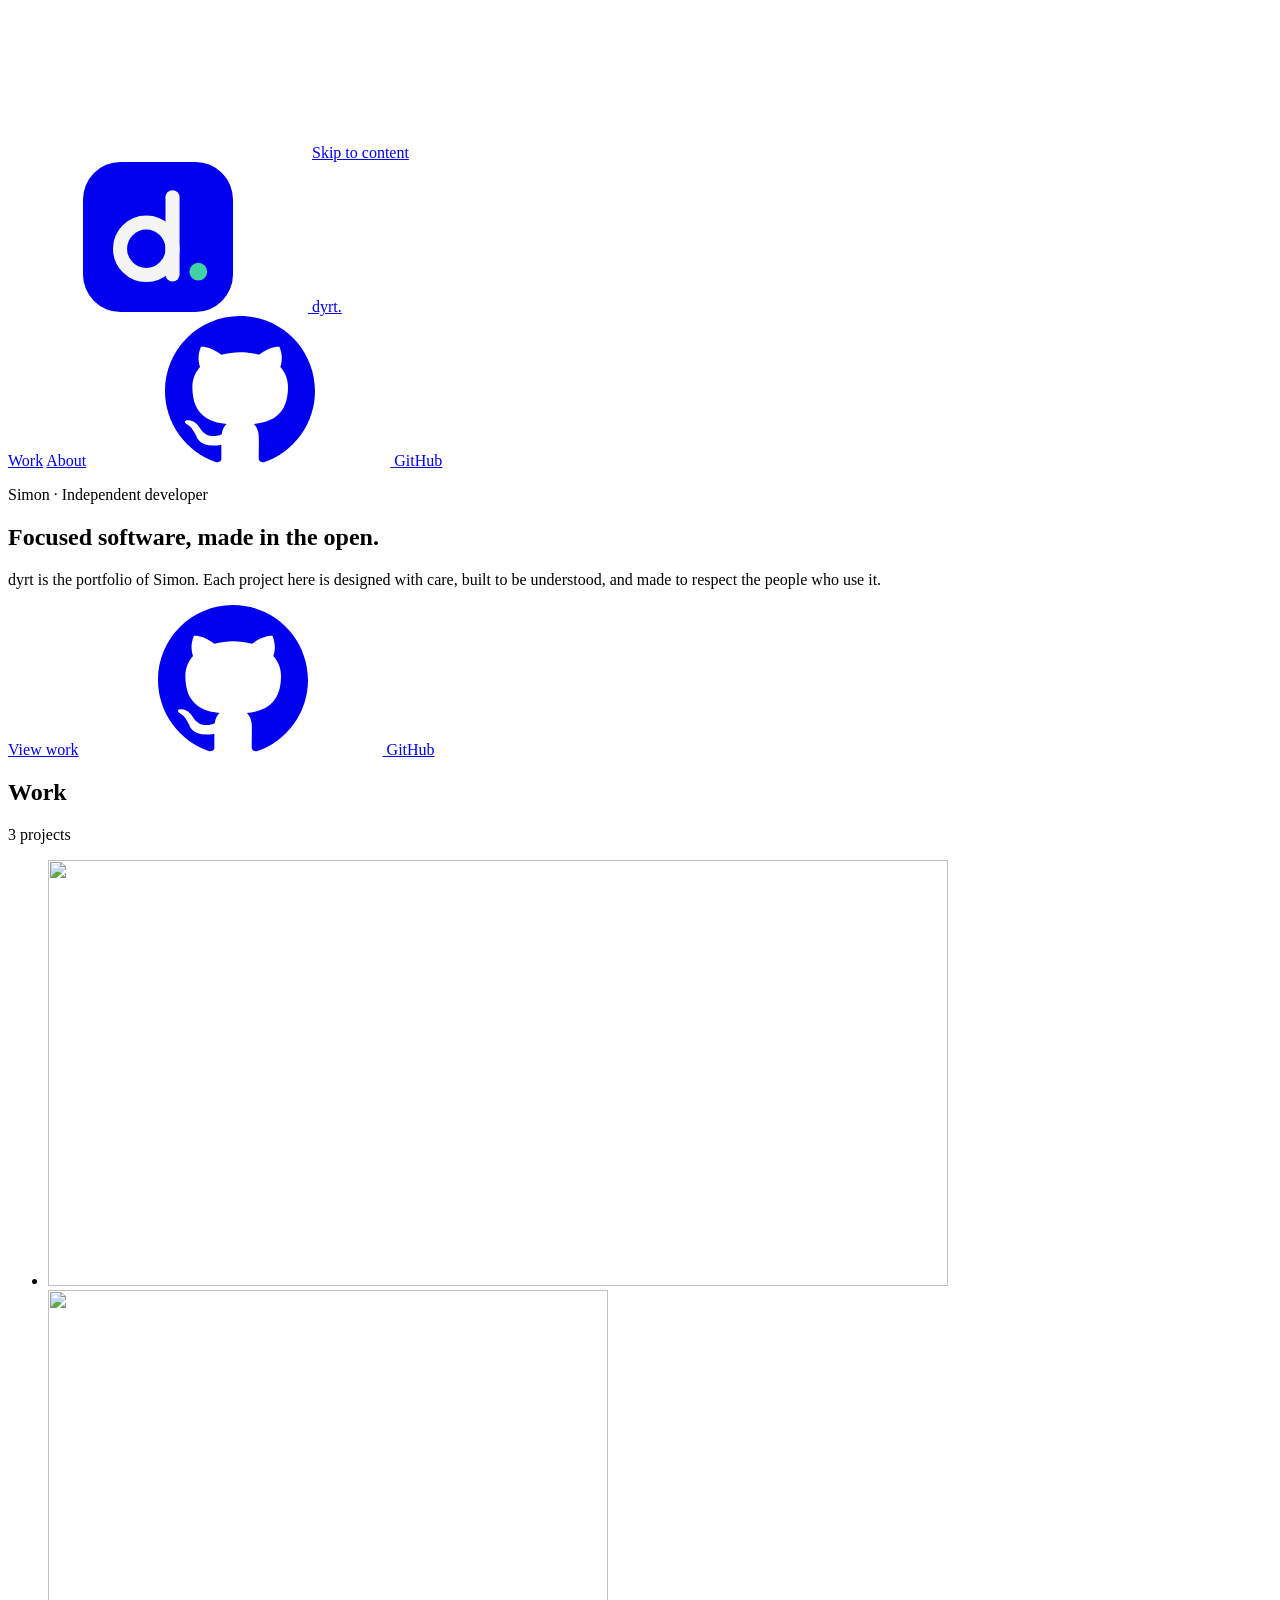
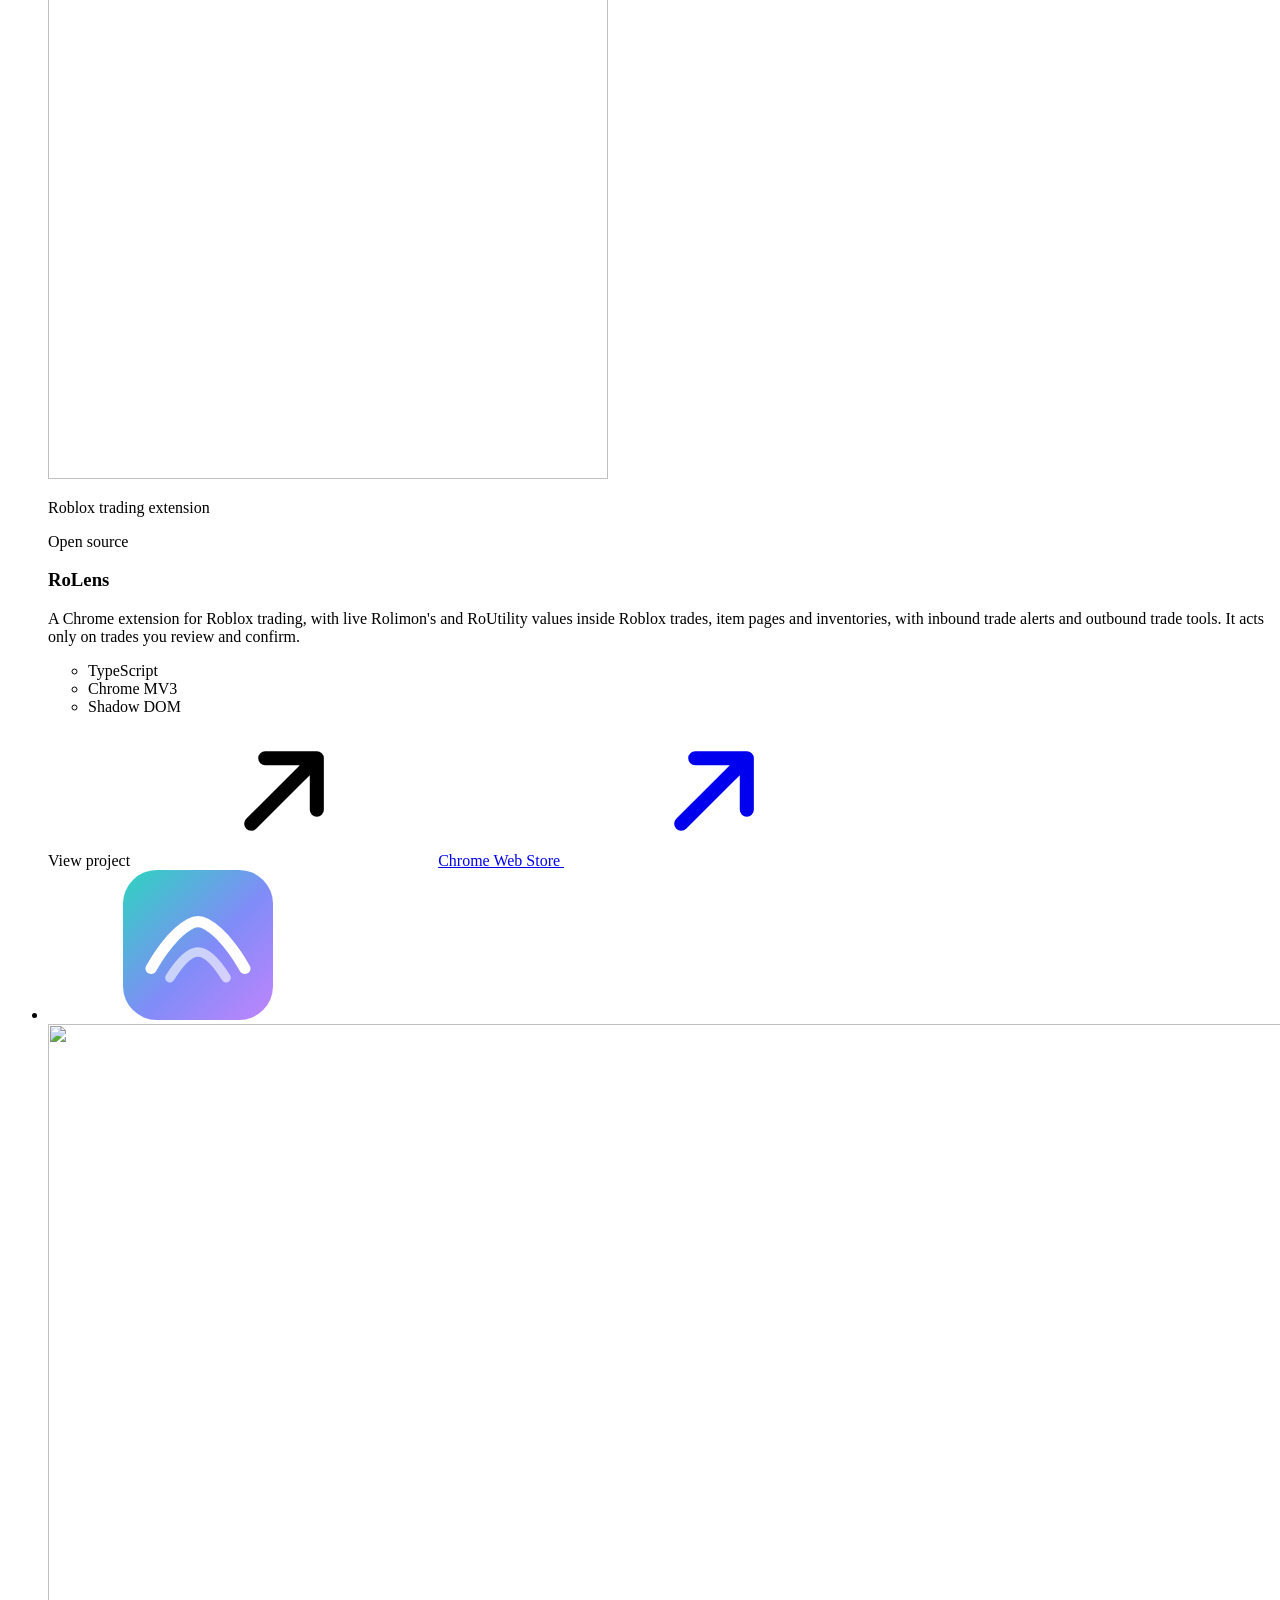
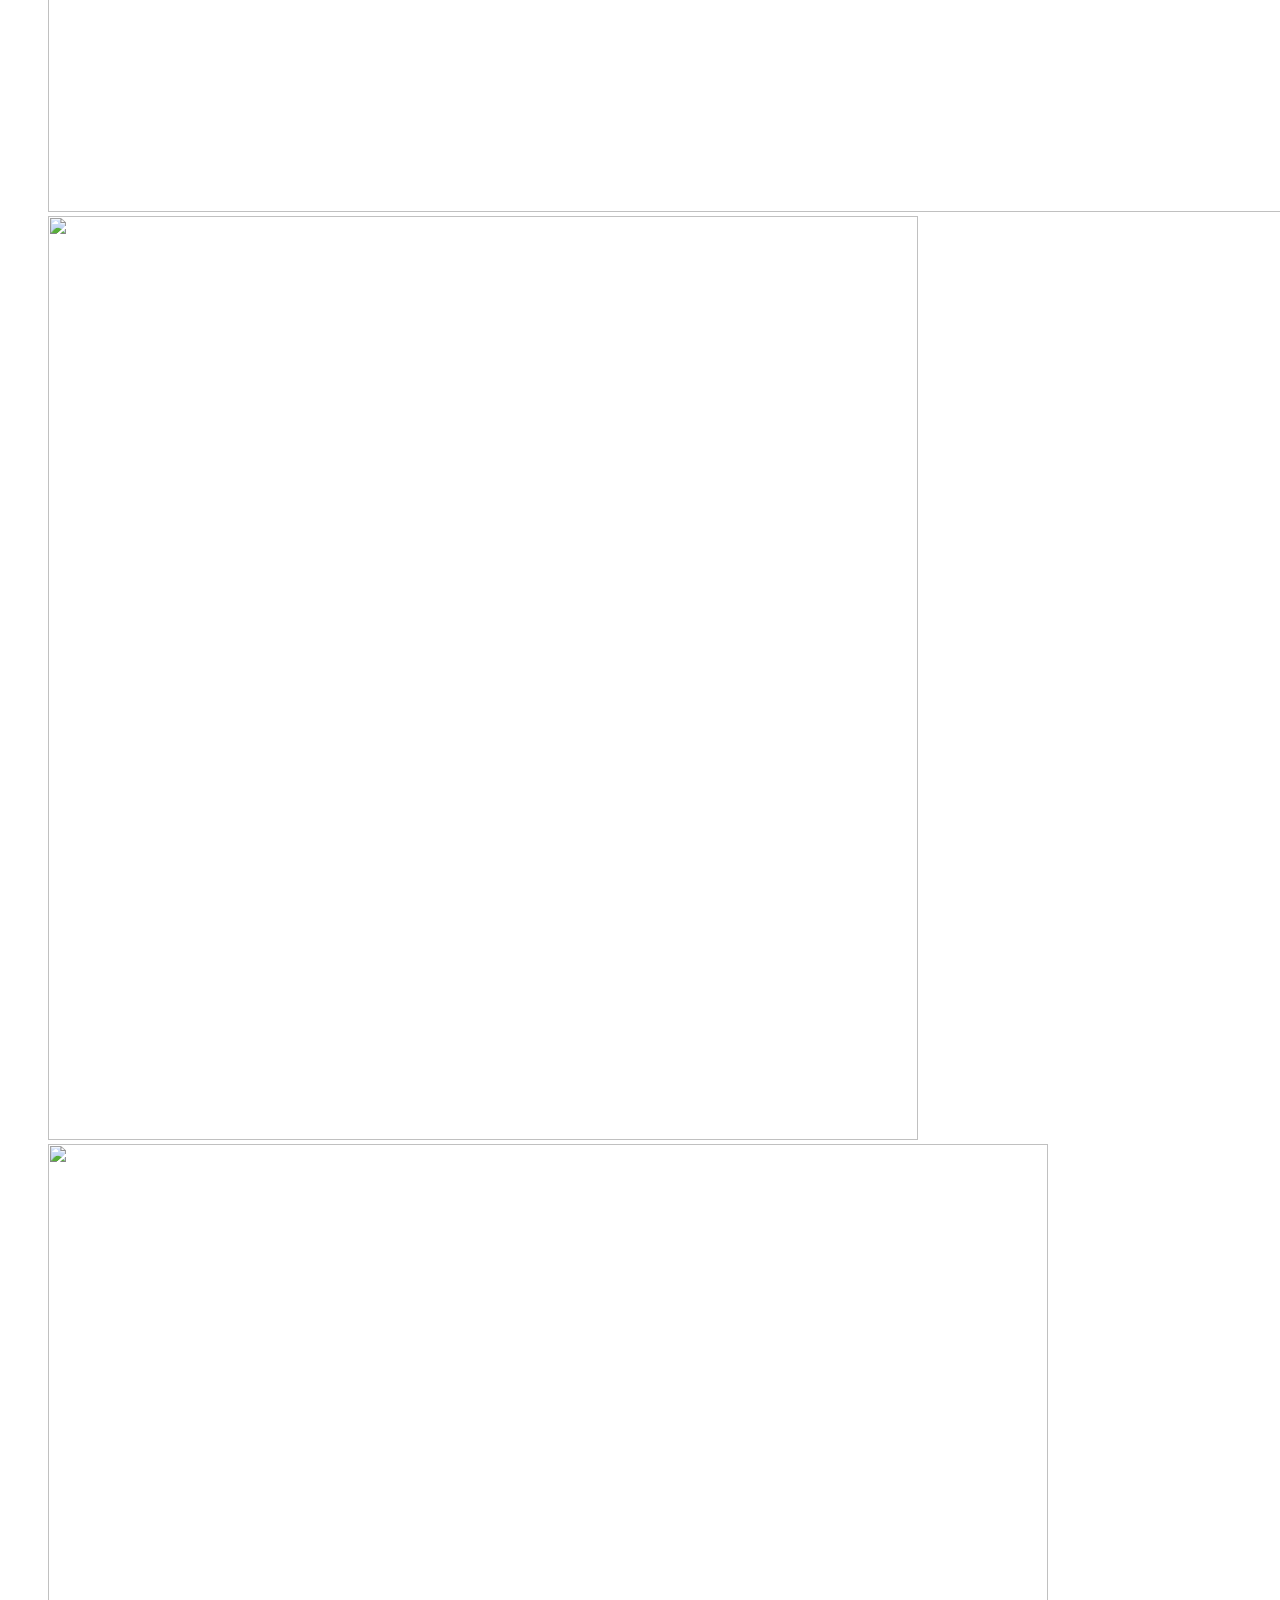
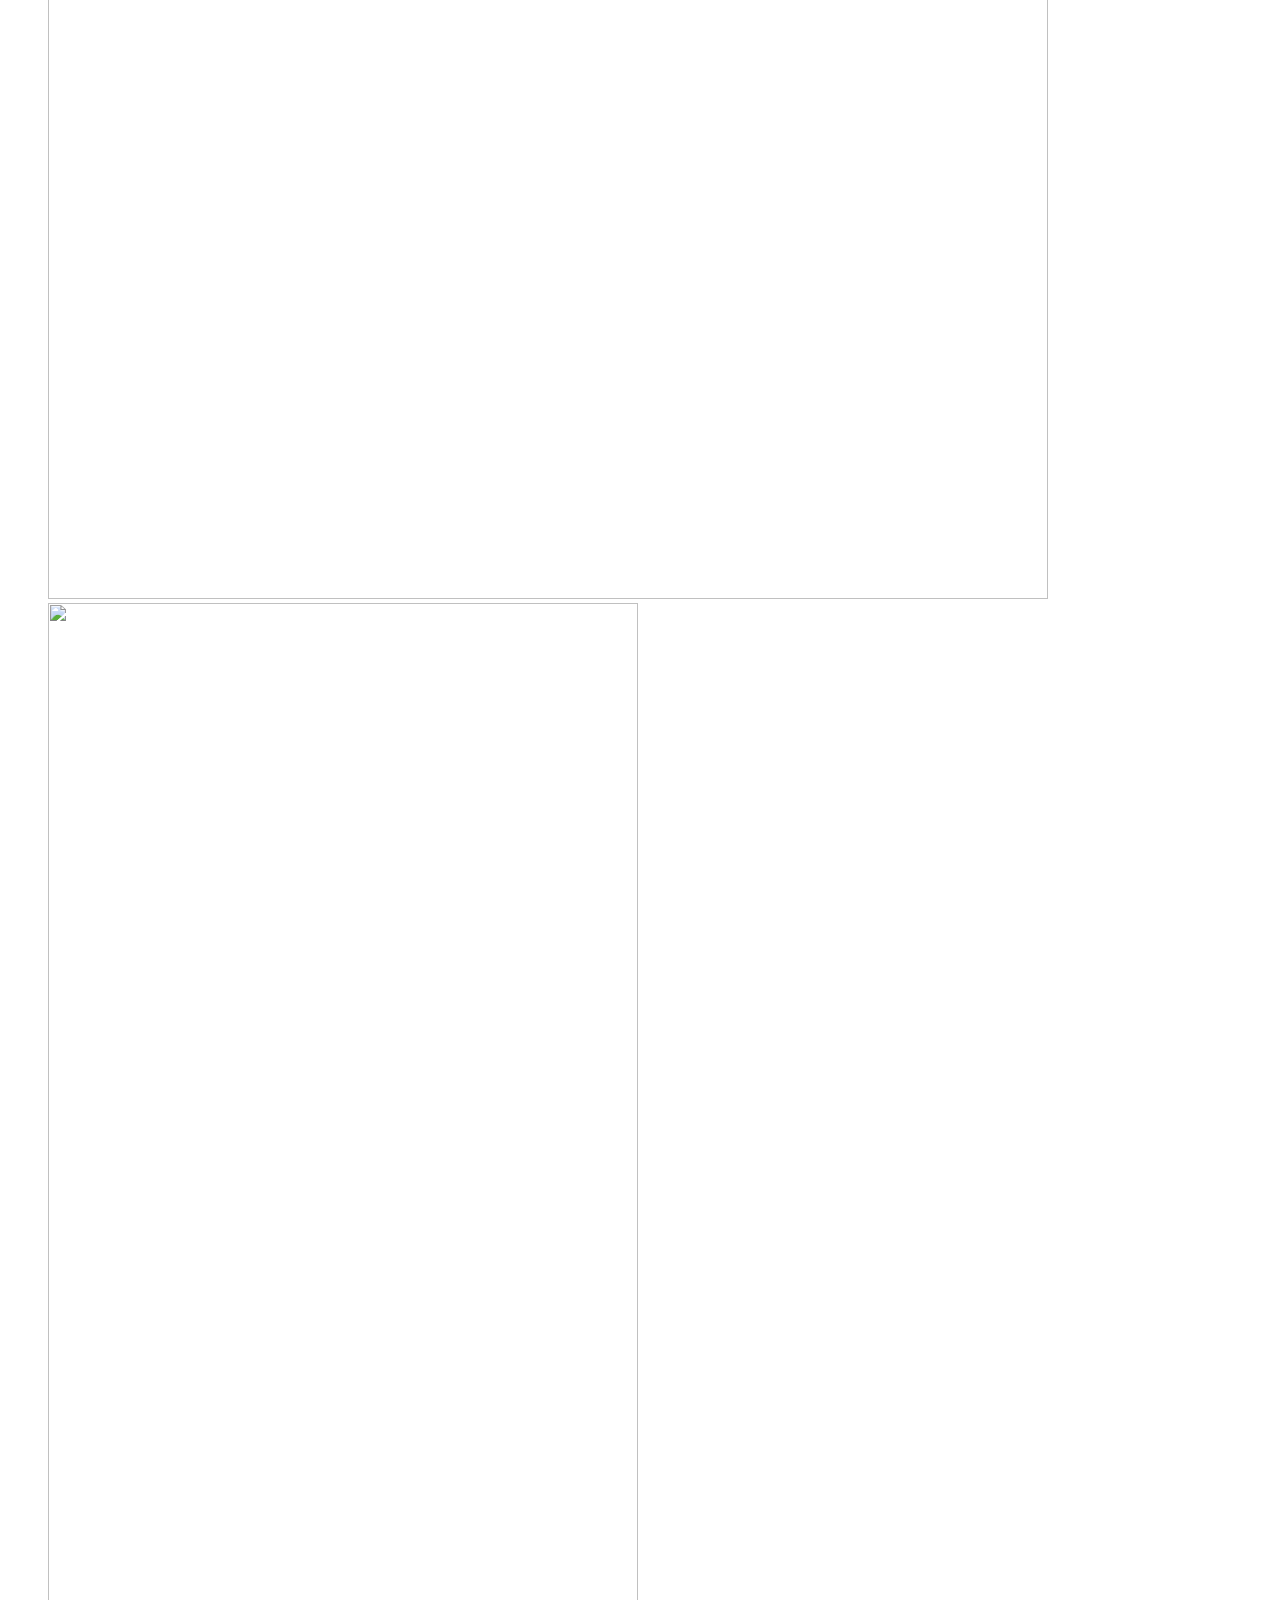
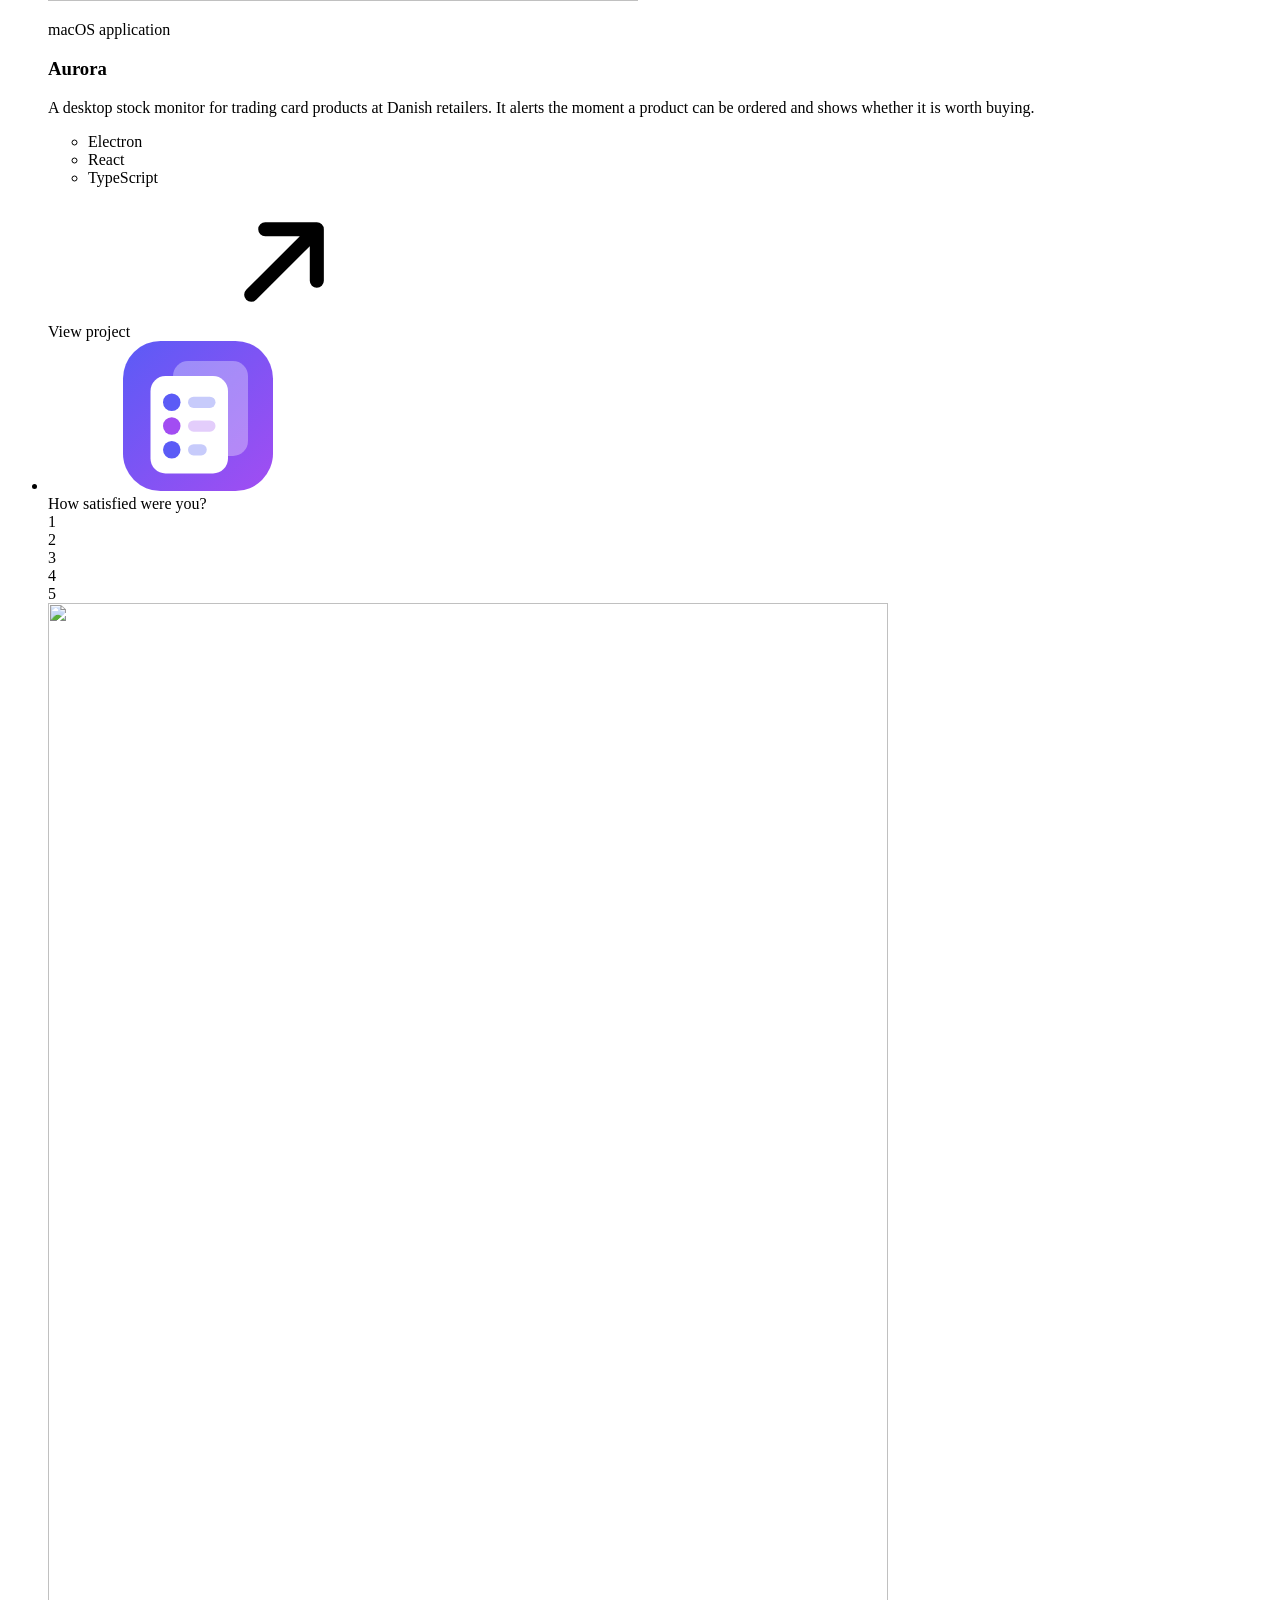
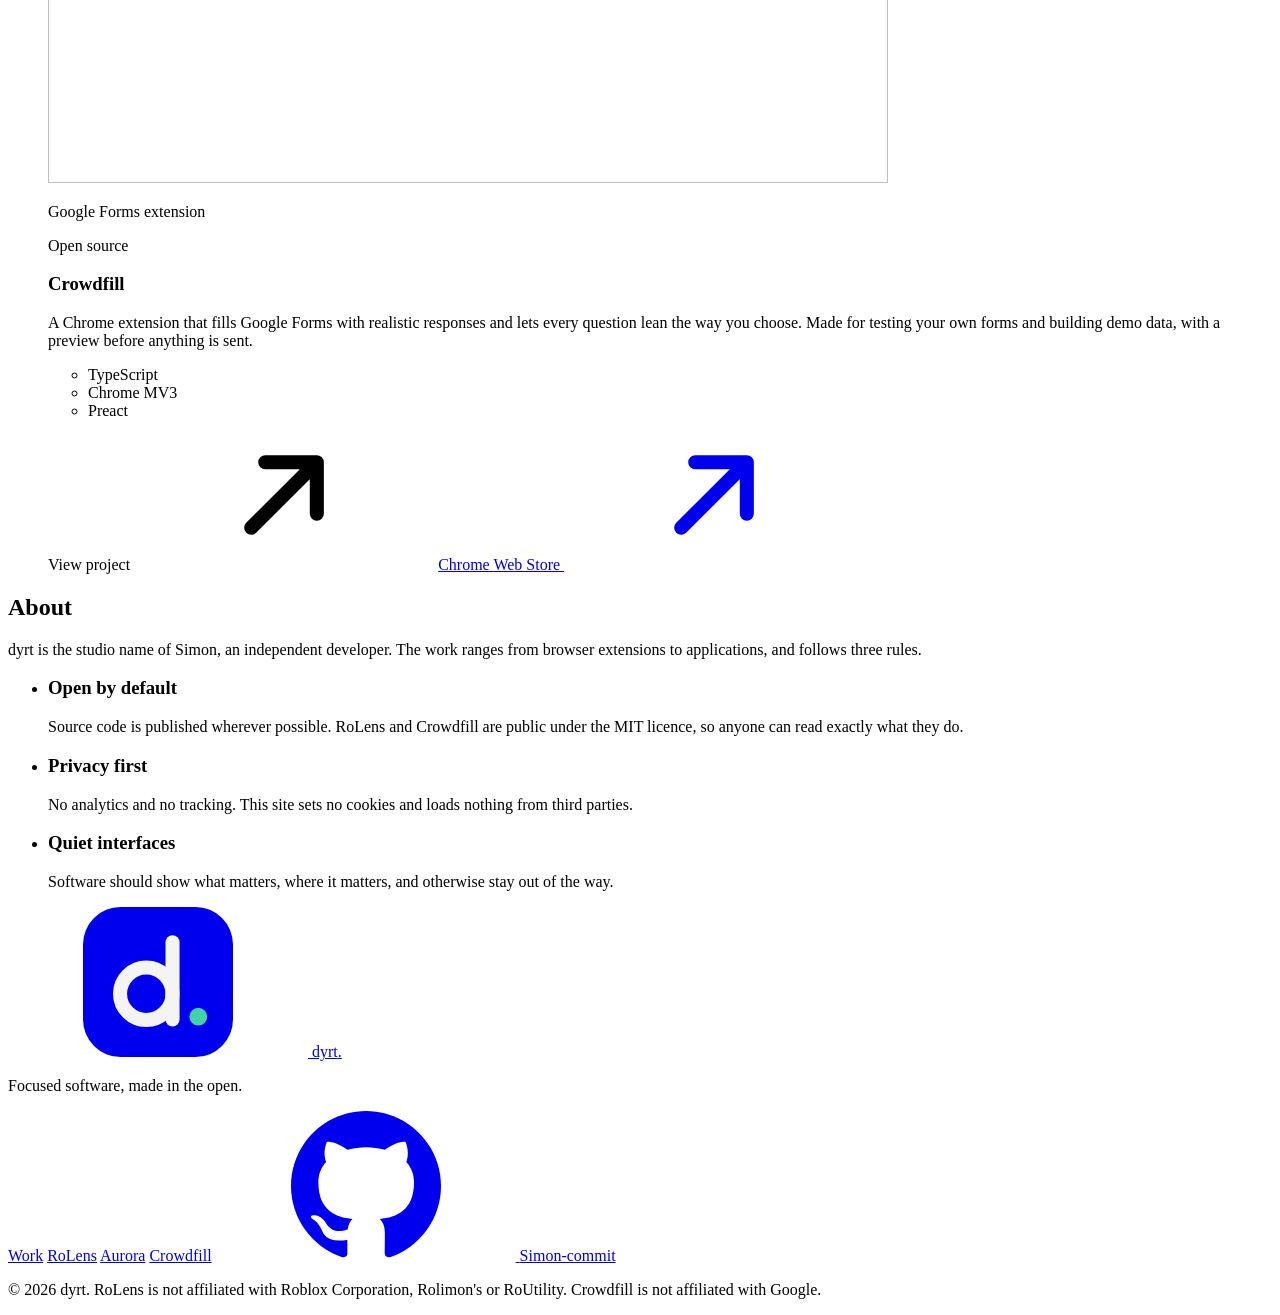
==== commit 9b5b1042: "Link Crowdfill to its Chrome Web Store listing Add to Chrome on the Crowdfill page and its install r" ====
--- a/public/index.html
+++ b/public/index.html
@@ -192,7 +192,7 @@
           <div class="project-body">
             <div class="project-top">
               <p class="eyebrow">Google Forms extension</p>
-              <span class="badge">Coming soon</span>
+              <span class="badge">Open source</span>
             </div>
             <h3>Crowdfill</h3>
             <p>A Chrome extension that fills Google Forms with realistic responses and lets every question lean the way you choose. Made for testing your own forms and building demo data, with a preview before anything is sent.</p>
@@ -201,7 +201,7 @@
             </ul>
             <div class="project-ctas">
               <span class="project-cta">View project <svg aria-hidden="true"><use href="#i-arrow"/></svg></span>
-              <a class="store-link" href="https://github.com/Simon-commit/crowdfill">Source on GitHub <svg aria-hidden="true"><use href="#i-arrow"/></svg></a>
+              <a class="store-link" href="https://chromewebstore.google.com/detail/crowdfill-google-forms-au/mbjfkfknpoffhpekncbfaelmdmlmpfjb">Chrome Web Store <svg aria-hidden="true"><use href="#i-arrow"/></svg></a>
             </div>
           </div>
         </li>
